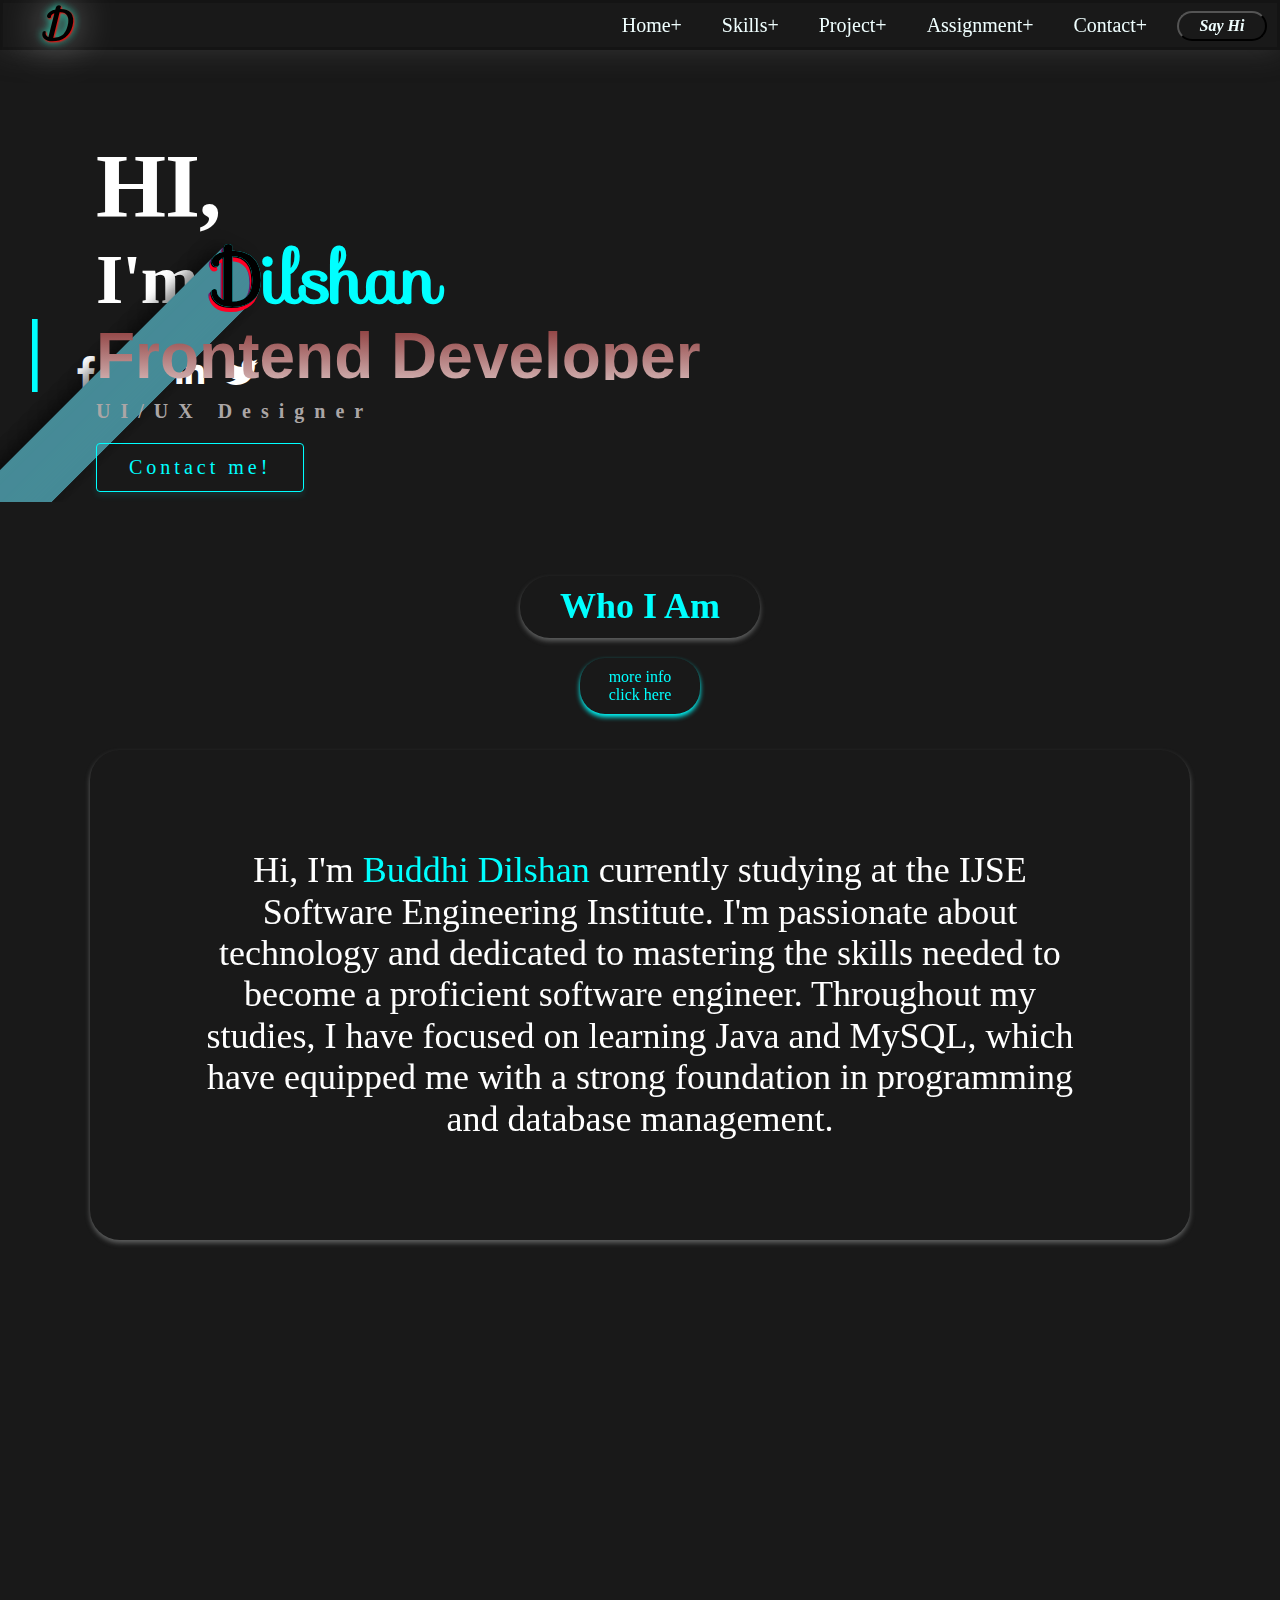
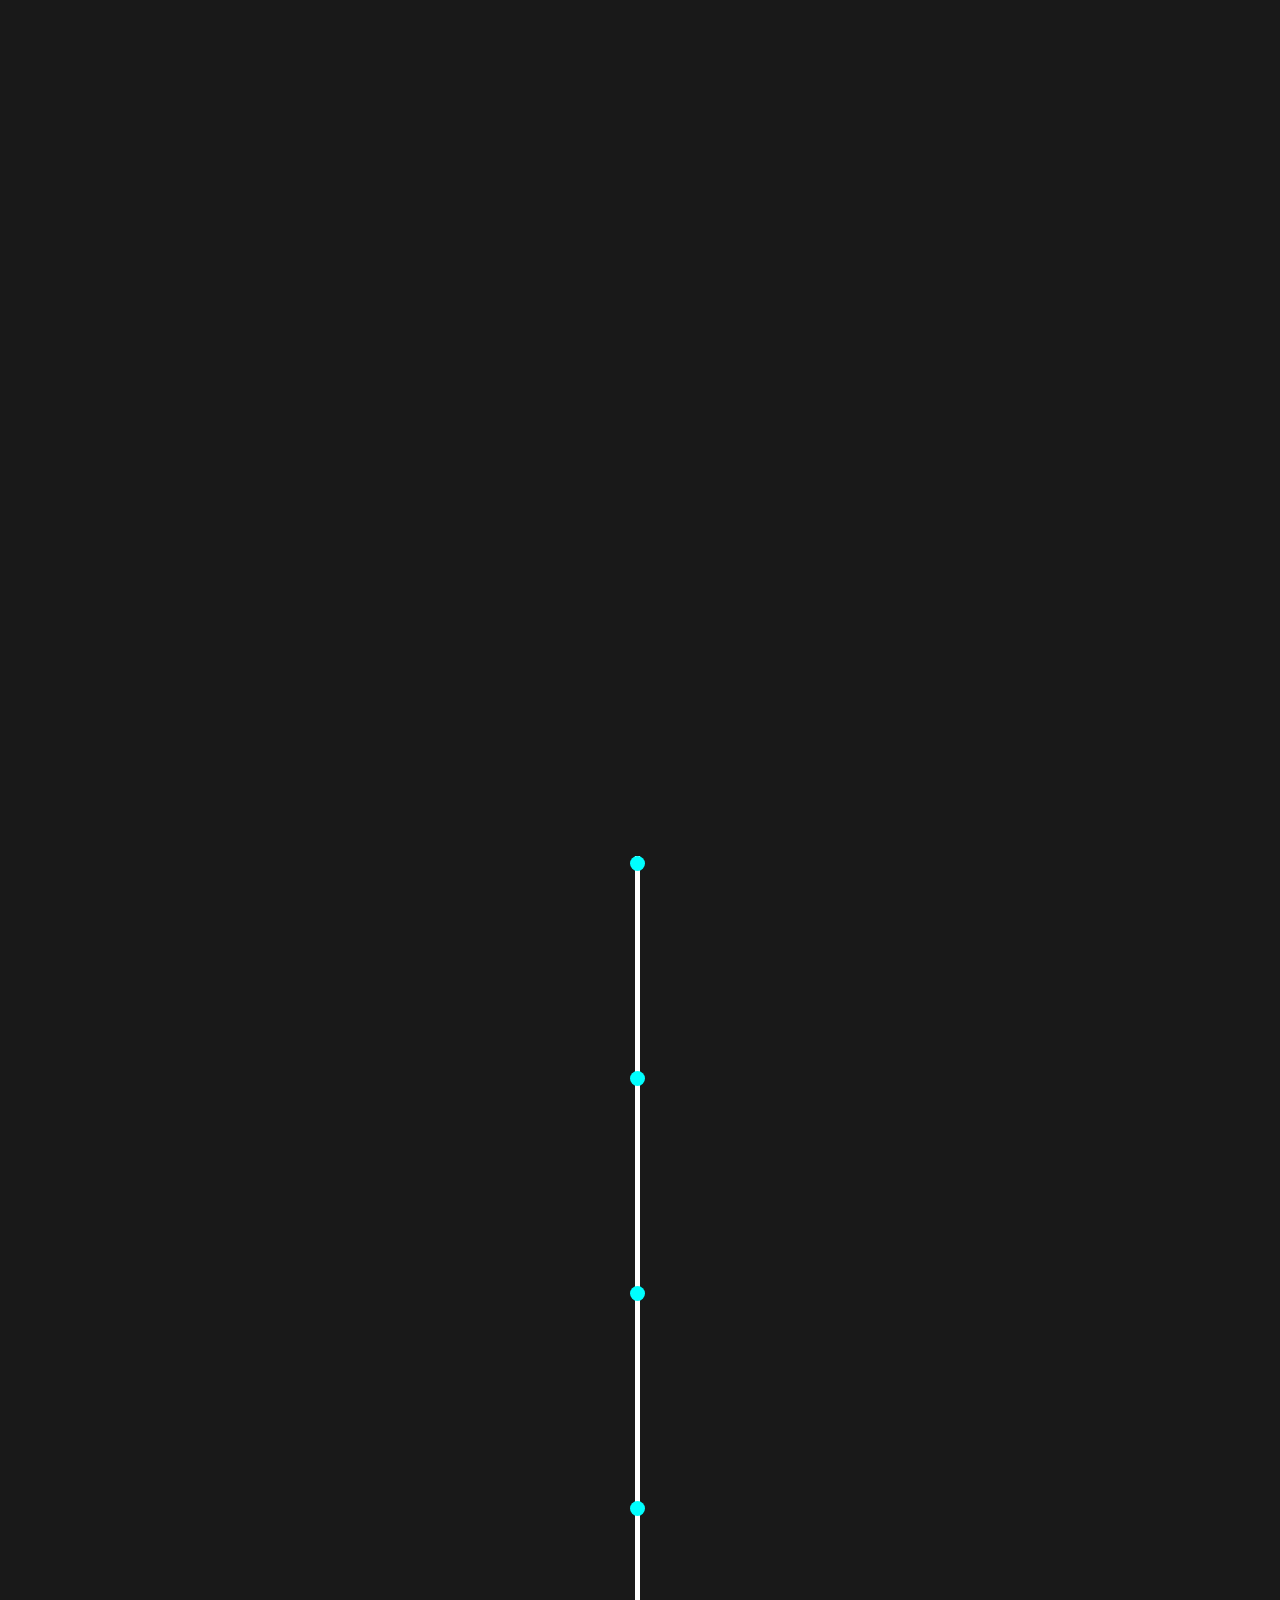
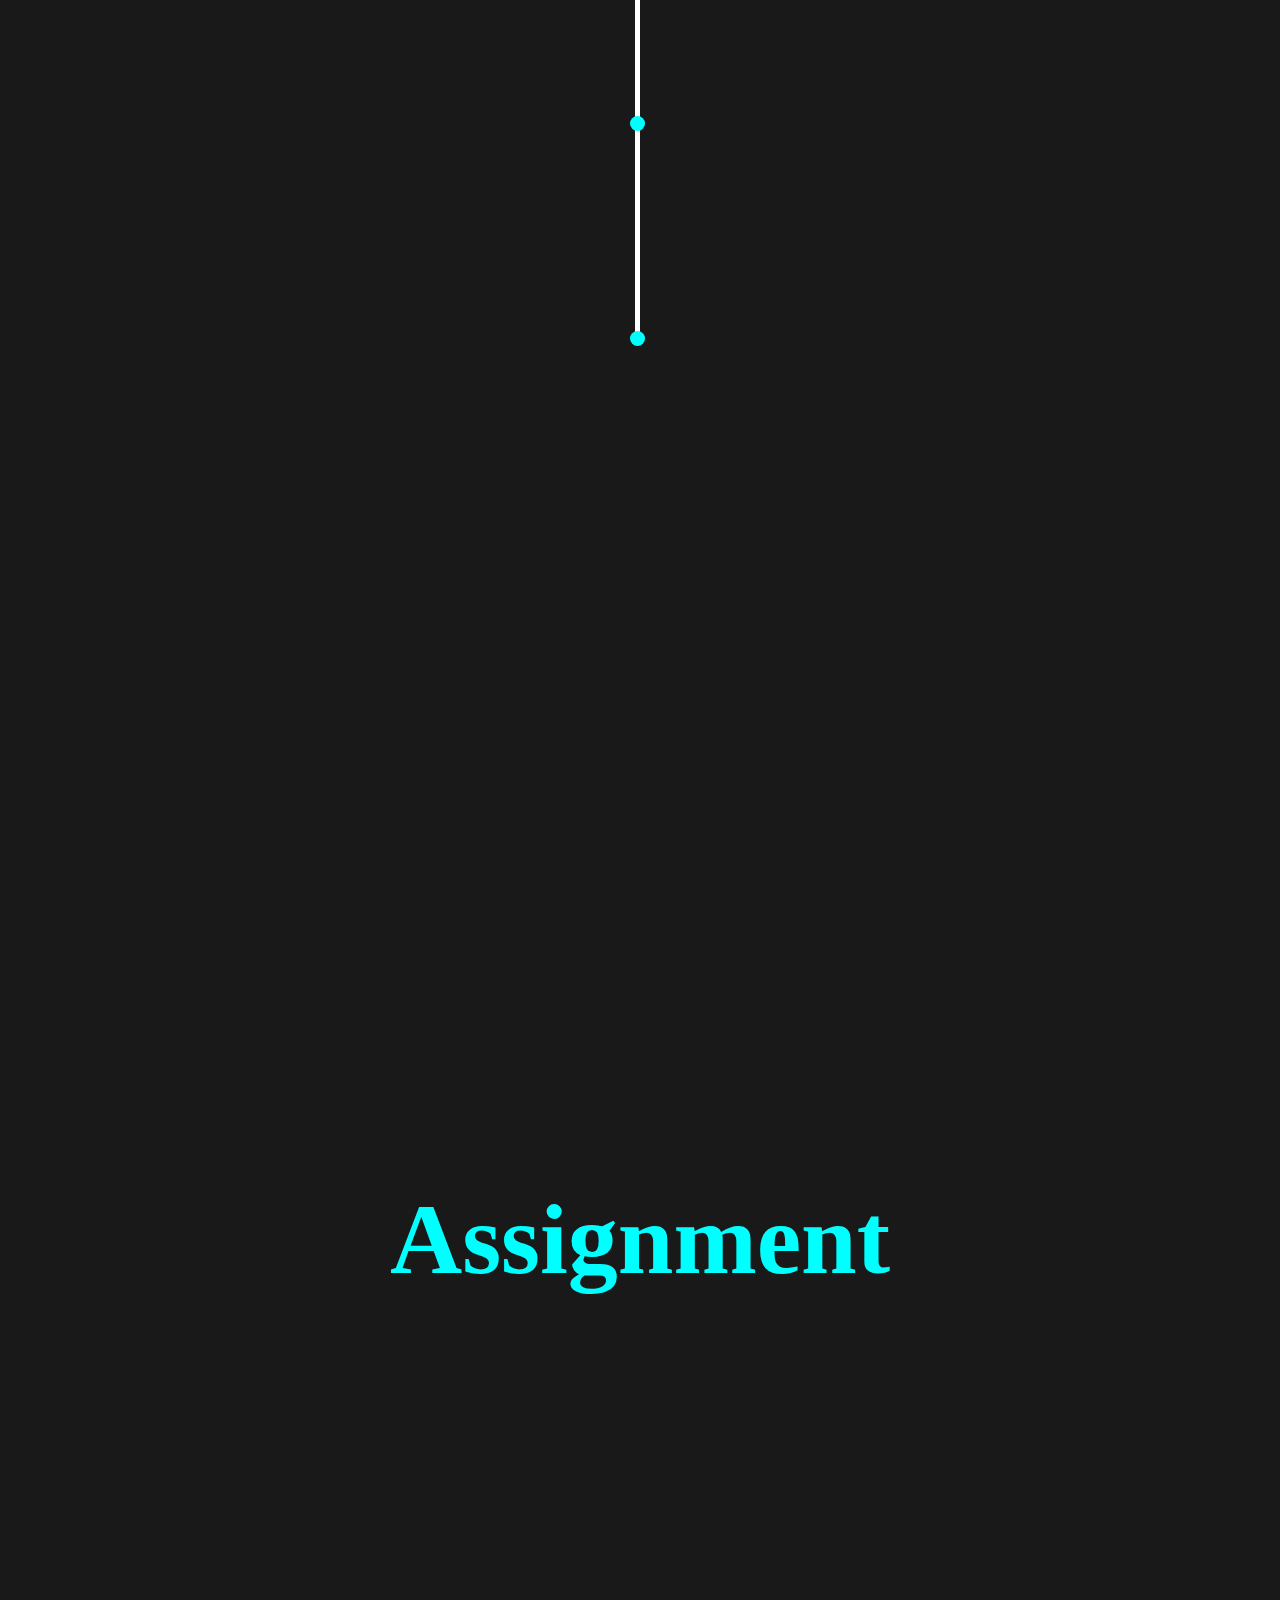
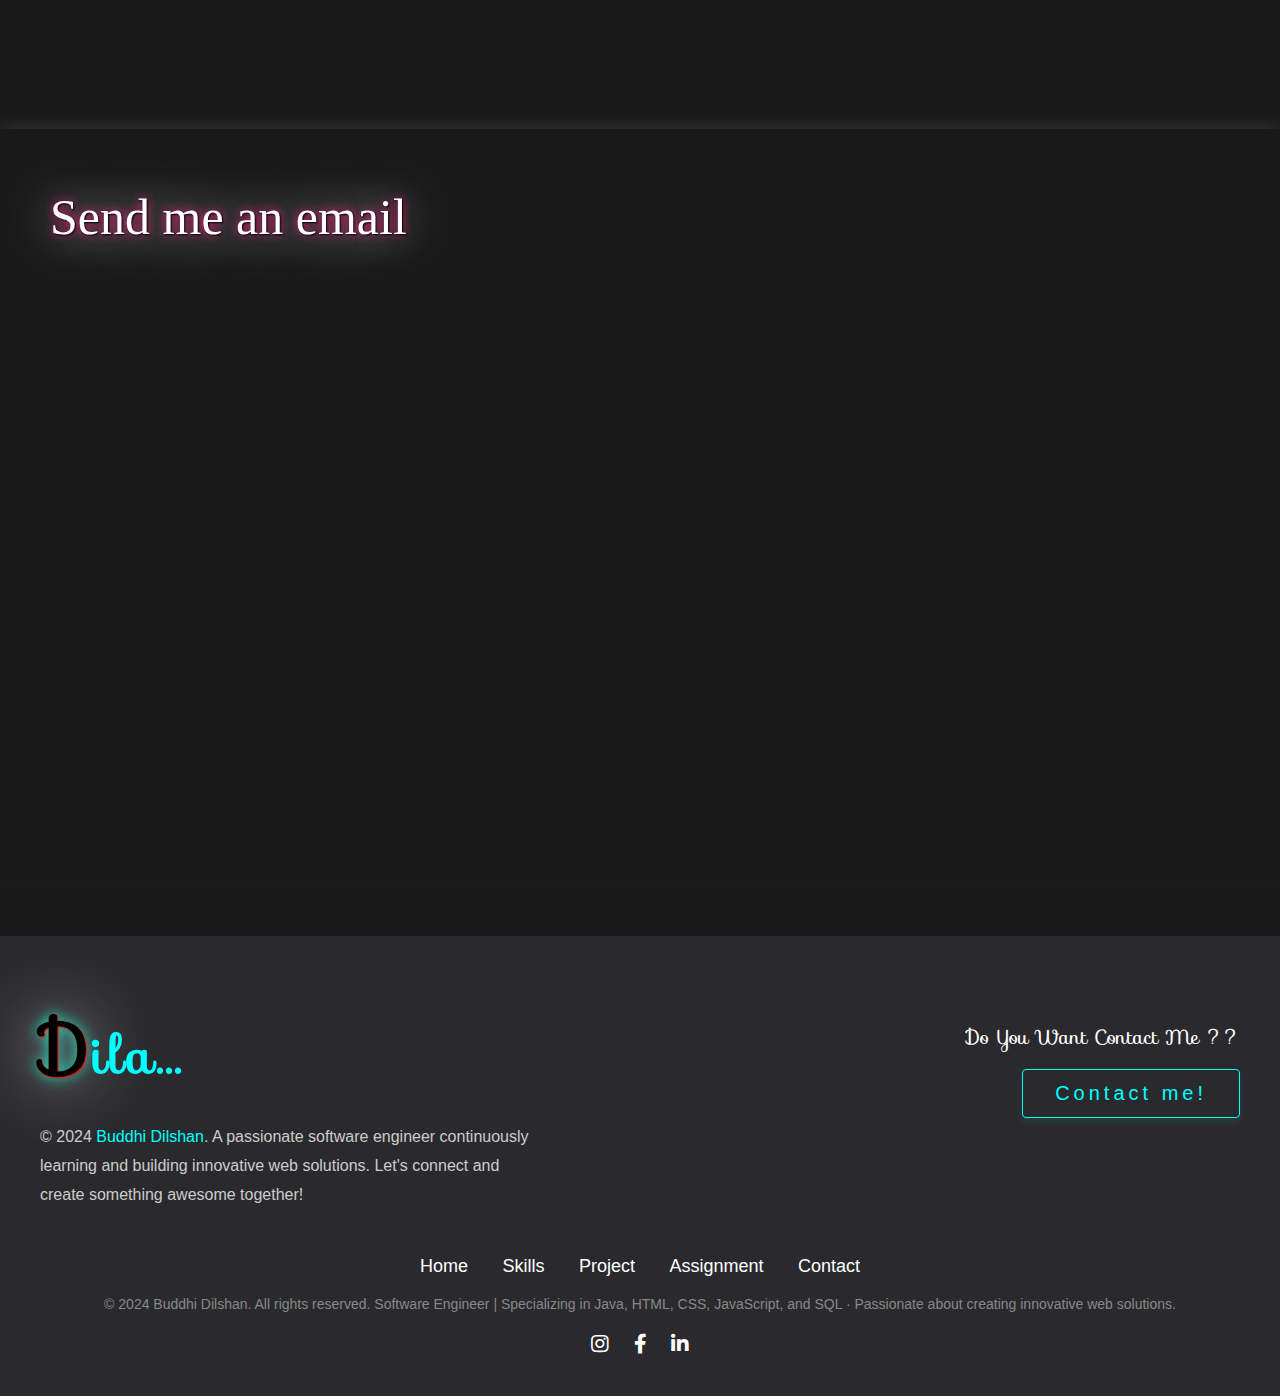
==== index.html @ d0ee92eb "all done" ====
<!DOCTYPE html>
<html lang="en">
<head>
    <meta charset="UTF-8">
    <meta name="description" content="this is the description">
    <meta name="keywords" content="java, html, css, js, go, react, angular">
    <meta name="author" content="ijse">
    <meta name="viewport" content="width=device-width, initial-scale=1.0">
    <link rel="icon" type="image/x-icon" href="../assets/logo.png">
    <link rel="stylesheet" href="https://fonts.googleapis.com/css?family=Sofia">
    <link rel="stylesheet" href="styles/header_CSS.css">
    <link rel="stylesheet" href="https://cdnjs.cloudflare.com/ajax/libs/font-awesome/5.15.4/css/all.min.css">
    <link rel="stylesheet" href="styles/footer.css">
    <link rel="stylesheet" href="styles/normalize.css">
    <link rel="stylesheet" href="styles/hero_CSS.css">
    <link rel="stylesheet" href="styles/about.css">
    <link rel="stylesheet" href="styles/transition.css">
    <link rel="stylesheet" href="styles/gallary.css">
    <link rel="stylesheet" href="styles/skill.css">
    <link rel="stylesheet" href="styles/education.css">
    <link rel="stylesheet" href="styles/contact.css">
    <link rel="stylesheet" href="styles/project.css">
    <link rel="stylesheet" href="styles/assignment.css">
    <link href="https://unpkg.com/aos@2.3.1/dist/aos.css" rel="stylesheet">
    <link
            rel="stylesheet"
            href="https://cdnjs.cloudflare.com/ajax/libs/animate.css/4.1.1/animate.min.css"
    />

    <title>HTML</title></head>

<style>

    body{
        color: white;
        background: #191919;
        overflow-x: hidden;
    }



</style>

<body>
<nav>
    <input type="checkbox" id="check">
    <label for="check" class="checkbtn">
        <i class="fa fa-bars"></i>
    </label>

    <h1 class="logo">D</h1>
    <a href="#contact">
        <button class="button" id="hybtn"> Say Hi</button>
    </a>

    <ul>
        <li><a href="#hero">Home+</a></li>
        <li><a href="#skill">Skills+</a></li>
        <li><a href="#project">Project+</a></li>
        <li><a href="#assignment">Assignment+</a></li>
        <li><a href="#contact">Contact+</a></li>
    </ul>
</nav>
<!--header section-->
<!--
<header>
    <h3>D</h3>
    &lt;!&ndash;  navigation section&ndash;&gt;
    <nav class="nav">
        <ul id="navlinks">
            <li><a href="#hero">Home+</a></li>
            <li> <a href="#skill">Skill+</a></li>
            <li><a href="#gallery">Project+</a></li>
            <li> <a href="#contactSt">Contact+</a></li>
        </ul>


    </nav>

    <div id="button">
        <button class="button"> Say Hi</button>

        <span class="collapse-icon" id="icon">
                <i class="fa fa-bars" aria-hidden="true"></i>
            </span>
    </div>



</header>
-->

<!--hero section-->
<main id="hero">
    <!--welcome section-->
    <section id="welcome"  >
        <div>
            <h1 class="space">Hi,</h1>
            <h2 class="space" > I'm <span><span class="line-one">D</span>ilshan</span></h2>
            <div class="loader">
                <div class="words">
                    <span class="word">Frontend Developer</span>
                    <span class="word">Backend Developer</span>
                </div>
            </div>
        <h3>UI/UX Designer</h3>
            <div><a href="#contact" class="herobtn">Contact me!</a> </div>

        </div>

    </section>
    <section>
        <img src="assets/images/Picsart_24-07-22_19-55-53-213.png" alt="">
    </section>

    <section id="social">


        <div class="socials" id="navSocial">
            <ul class="social-icons">
                <li>|</li>
                <li><a href="https://www.facebook.com/profile.php?id=615531956264i35&mibextid=ZbWKwL"><i class="fab fa-facebook-f"></i></a></li>
                <li><a href="https://github.com/lihiniapsara"><i class="fab fa-github"></i></a></li>
                <li><a href="https://www.linkedin.com/in/lihini-apsara-857aaa279/"><i class="fab fa-linkedin-in"></i></a></li>
                <li><a href="https://x.com/lihiniapsa92643?t=Cb-vXKAZ07B6p4PlNul3xw&s=09"><i class="fab fa-twitter"></i></a></li>
            </ul>



        </div>

    </section>


    <!--contact section-->
   </main>

<!--info section-->
<main id="about">
    <!--  button section-->
    <section id="buttonsec">
        <div data-aos="zoom-in-up">
            <h1>Who I Am</h1>

        <button class="boxtransition">more info click here</button>
        </div>


    </section>

    <p class="bigshadow" data-aos="zoom-in-up">Hi, I'm <span>Buddhi Dilshan </span> currently studying at the IJSE Software Engineering Institute. I'm passionate about technology and dedicated to mastering the skills needed to become a proficient software engineer. Throughout my studies, I have focused on learning Java and MySQL, which have equipped me with a strong foundation in programming and database management.</p>

</main>

<!--gallery section-->

<!--skill section-->
<main id="skill">
    <section>
        <div data-aos="zoom-in-up">
            <h2>Skills</h2>
            <h4>what i can do!!</h4>
        </div>

    </section>

    <section id="skil_list">
        <div data-aos="zoom-in-right">
        <h3>part coder</h3>
            <div class="shadow" >
                <ul id="img_list2" >
                    <li><img class="imgpadding" src="assets/images/java.png" alt="" width="40">java </li>
                    <li><img class="imgpadding" src="assets/images/html.png" alt="" width="40">HTML</li>
                    <li><img class="imgpadding" src="assets/images/js.png" alt="" width="40">JavaScript</li>
                    <li><img class="imgpadding" src="assets/images/social.png" alt="" width="40">CSS</li>
                    <li>Front end developer</li>
                </ul>
            </div>
        </div>

        <div id="piechart" data-aos="fade-up">
            <img src="assets/images/piechart.png" alt="" width="350">
        </div>


        <div data-aos="zoom-in-left">
            <h3>part designer</h3>
            <div id="second_box" >
                <ul id="img_list">
                    <li><img class="imgpadding" src="assets/images/social-lettering-ui-text.png" alt="" width="40">UI design </li>
                    <li><img class="imgpadding" src="assets/images/social-lettering-ux-text.png" alt="" width="40">Ux design </li>
                    <li>interact design</li>
                </ul>

            </div>
        </div>
    </section>



</main>


<!--education section-->
<main id="education">

        <h2 data-aos="zoom-out-up">Education</h2>

    <section>

        <div id="first_row">
            <div class="skillshadow" data-aos="zoom-in-right">
                <img src="assets/images/WhatsApp Image 2024-07-24 at 18.48.41_f58155cf.jpg" alt=""width="40">
                <ul>
                    <li>WP/KL/Bandaranayake Maha Vidyalaya</li>
                    <li>Kaluthara,
                        Payagala</li>
                    <li>Studied up to the Odinary Level Examination</li>
                </ul>
            </div>



            <div class="skillshadow" data-aos="zoom-in-right">
                <img src="assets/images/WhatsApp Image 2024-07-24 at 18.48.40_2ead9506.jpg" alt=""width="40">
                <ul>
                    <li>Kaluthara Vidyalaya</li>
                    <li>Galle Road,
                        Kaluthara south.</li>
                    <li>After passing Odinary Level examination, I studied up to the advance level in KV</li>
                </ul>
            </div>
        </div>

        <div class= "vertical" id="ss">
            <div class="circle"></div>
            <div class="circle"></div>
            <div class="circle"></div>
            <div class="circle"></div>
            <div class="circle"></div>
            <div class="circle"></div>
        </div>

        <div id="second_row">
            <div id="ijse" class="skillshadow" data-aos="zoom-in-left">
                <img src="assets/Ijse_logo.png" alt=""width="250">
                <ul>
                    <li>Institute of Software Engineering</li>
                    <li>50B Grace Peiris Road,
                    Panadura.
                    </li>
            <li>currently studying at the IJSE Software Engineering Institute</li>
        </ul>
    </div>
    <div class="skillshadow" data-aos="zoom-in-left">
        <img src="assets/images/WhatsApp Image 2024-07-25 at 18.33.15_c1d7aaad.jpg" alt="" width="40">
        <ul>
            <li>ESOFT Metro Campus</li>
            <li>No:21/1 Chamil Gunawardhana Mawatha,
                Kaluthara.</li>
        </ul>
    </div>

</div>


    </section>
</main>

<!--project section-->
<main id="project">
    <div data-aos="zoom-out-up">
        <h2>My Recent Work</h2>
        <h3>Here are a few past design projects I've worked on. Want to see more? <a href="" >Email me.</a></h3>
    </div>
    <section id="projectlist">

        <div data-aos="zoom-out-right">
            <div>
                <img src="assets/images/shopping-cart (1).png"width="80">

    <ul>
        <li>Stock Management System</li>
        <li>Java language based project </li>
        <li>Terminal</li>
    </ul>
                <a href="https://www.facebook.com/profile.php?id=615531956264i35&mibextid=ZbWKwL"><i class="fab fa-github"></i></a>
            </div>
            <div data-aos="zoom-out-up">
                <img src="assets/images/election-icons.png" alt=""width="80">
                <ul>
                    <li>Election System(Layered)</li>
                    <li>Java language based project (APP)</li>
                    <li>applied Layered architecture</li>

                </ul>
                <a href="https://www.facebook.com/profile.php?id=615531956264i35&mibextid=ZbWKwL"><i class="fab fa-github"></i></a>


            </div>

            <div data-aos="zoom-out-left">
                <img src="assets/images/election-icons.png" alt=""width="80">

                <ul>
                    <li>Election System(MVC)</li>
                    <li> Java language based project (APP)</li>
                    <li>applied MVC architecture</li>
                </ul>

                <a href="https://www.facebook.com/profile.php?id=615531956264i35&mibextid=ZbWKwL"><i class="fab fa-github"></i></a>

            </div>
        </div>

    </section>

</main>

<!--assignment section-->
<main id="assignment">
    <section id="assignemt_List">
        <h1>Assignment</h1>
        <div id="asgList">
            <div class="ka" data-aos="zoom-in-up">
                <h2>Assignment 1</h2>

                <p>Goal identification , UI, UX, Sitemap and Wireframming</p>
                <div id="caseOfAsg">

                    <div id="buttondiv">
                            <div><a href="https://www.gloomaps.com/fN9qkcia97" class="btn">sitemap</a> </div>
                            <div><a href="https://drive.google.com/file/d/1e0Bp9fp1fZYHmqfNcELS5G3QTR0zP2kD/view?usp=sharing" class="btn">wire frame</a> </div>
                            <div><a href="https://www.figma.com/design/KQVZHB9OJ2beBcrdFTJQLp/portfolio-new?node-id=0-1&t=bz1hAhDcjbSVbUsS-1" class="btn">mockup</a> </div>

                    </div>
                </div>


            </div>
            <div class="ka"data-aos="zoom-in-up">
                <h2>Assignment 2</h2>
                <p>Implement and make the structure of my web site using HTML elements.</p>


                <div><a id="preview" href="asgcases/porfolioHTML.html" class="btn">preview</a> </div>

                <a href="https://github.com/dilshanbuddhi/portfolio_HTML.git"><i class="fab fa-github"></i></a>


            </div>
            <div class="ka" data-aos="zoom-in-up">
                <h2>Assignment 3</h2>
                <p>Usage of Cascade Style Sheets</p>
                <div><a href="asgcases/asg1case1.html" class="btn">Case 1</a> </div>
                <div><a href="asgcases/asg1case2.html" class="btn">Case 2</a> </div>
                <div><a href="asgcases/asg1case3.html" class="btn">Case 3</a> </div>
                <div><a href="asgcases/asg1case4.html" class="btn">Case 4</a> </div>
                <div><a href="asgcases/asg1case5.html" class="btn">Case 5</a> </div>
                <div><a href="asgcases/asg1case6.html" class="btn">Case 6</a> </div>
                <a href="https://github.com/dilshanbuddhi/CSS_ASSIGNEMT_3.git"><i class="fab fa-github"></i></a>


            </div>
            <div class="ka" data-aos="zoom-in-up">
                <h2>Assignment 4</h2>
                <p>Use transitions and key-frames to implement following Animations.</p>
                <div><a href="asgcases/asg4case1.html" class="btn">Case 1</a> </div>
                <div><a href="asgcases/asg4case2.html" class="btn">Case 2</a> </div>
                <div><a href="asgcases/asg4case3.html" class="btn">Case 3</a> </div>
                <div><a href="asgcases/asg4case4.html" class="btn">Case 4</a> </div>
                <div><a href="asgcases/asg4case5.html" class="btn">Case 5</a> </div>
                <div><a href="asgcases/asg4case6.html" class="btn">Case 6</a> </div>
                <a href="https://github.com/dilshanbuddhi/Car_Animation.git"><i class="fab fa-github"></i></a>

            </div>
            <div class="ka" data-aos="zoom-in-up">
                <h2>Assignment 5</h2>

                <p>Use your all CSS knowledge to create your website using the mock-up you created.</p>
                <a href="https://github.com/dilshanbuddhi/portfolio_HTML.git"><i class="fab fa-github"></i></a>

            </div>
            <div class="ka" data-aos="zoom-in-up">
                <h2>Assignment 6</h2>
                <p>Create a simple POS system UIs to achieve below goals using CSS Frameworks.</p>
                <div><a href="" class="btn">sitemap</a> </div>
                <div><a href="" class="btn">wire frame</a> </div>
                <div><a href="" class="btn">mockup</a> </div>
                <div><a href="" class="btn">POS system</a> </div>
                <a href="https://www.facebook.com/profile.php?id=615531956264i35&mibextid=ZbWKwL"><i class="fab fa-github"></i></a>

            </div>
         </div>
    </section>
</main>

<main id="contact">
    <section id="contactSt">
            <div id="main_text">
                <div id="textCon">
                    <div id="contactTxt">
                        <h1 data-aos="zoom-in-up">Contact me...</h1>
                        <h2 data-aos="zoom-in-up">Get in touch with me via social media or email.</h2>
                    </div>
                    <div class="social-container" data-aos="zoom-in-up" id="socialList">
                        <ul>
                            <li>
                                <a href="#" class="social-link instagram">
                                    <i class="fab fa-instagram"></i> Instagram
                                </a>
                            </li>
                            <li>
                                <a href="#" class="social-link facebook">
                                    <i class="fab fa-facebook-f"></i> Facebook
                                </a>
                            </li>


                        </ul>
                        <ul>
                            <li>
                                <a href="#" class="social-link twitter">
                                    <i class="fab fa-twitter"></i> Twitter
                                </a>
                            </li>
                            <li>
                                <a href="#" class="social-link linkedin">
                                    <i class="fab fa-linkedin-in"></i> LinkedIn
                                </a>
                            </li>
                        </ul>
                    </div>
                </div>
                    <div id="img">

                        <img src="assets/images/Picsart_24-07-22_19-23-38-098.png" alt="">

                    </div>
            </div>





        <div id="send_email">
            <h2>Send me an email</h2>
            <br>
            <div>
                <div>
                    <label data-aos="zoom-in-up">name</label>
                    <input type="text" data-aos="zoom-in-up">
                    <label data-aos="zoom-in-up">email</label>
                    <input type="text" data-aos="zoom-in-up">
                </div>
                <div>
                    <label for="message" data-aos="zoom-in-up">message</label>
                    <textarea id="message" data-aos="zoom-in-up"></textarea>

                    <button id="mailbtn" data-aos="zoom-in-up">send Email</button>
                </div>


            </div>
            </div>


    </section>
</main>


<footer>
    <section>
        <div id="footer-content">
            <div id="branding">
                <h1><span>D</span>ila...</h1>
                <p>© 2024 <span>Buddhi Dilshan</span>. A passionate software engineer continuously learning and building innovative web solutions. Let's connect and create something awesome together!</p>
            </div>

            <div id="contact-info">
                <h3>Do You Want Contact Me ??</h3>
                <a href="#contact" class="herobtn">Contact me!</a>
            </div>
        </div>

        <div id="footer-nav">
            <ul>
                <li><a href="#hero">Home</a></li>
                <li><a href="#skill">Skills</a></li>
                <li><a href="#project">Project</a></li>
                <li><a href="#assignment">Assignment</a></li>
                <li><a href="#contact">Contact</a></li>
            </ul>
        </div>

        <div id="footer-bottom">
            <p>&copy; 2024 Buddhi Dilshan. All rights reserved. Software Engineer | Specializing in Java, HTML, CSS, JavaScript, and SQL · Passionate about creating innovative web solutions.</p>
            <div class="footericons">
                <a href="#"><i class="fab fa-instagram"></i></a>
                <a href="#"><i class="fab fa-facebook-f"></i></a>
                <a href="#"><i class="fab fa-linkedin-in"></i></a>
            </div>
        </div>
    </section>
</footer>

<!--<footer>
    <section>
        <div>
            <div id="mainfoot">
                <div id="mainlogo">
                    <div>
                        <h1 class=" h1" >D</h1>
                    </div>
                    <div id="secondname">
                        <h2>@Buddhi</h2>
                        <h2>Dilshan</h2>
                    </div>
            </div>

                <div id="mainP">
                    kakakakakakakakakakakakakakakakakakakakakakakakakakakakakakakakakakakakakakakakakakak
                </div>
                <div>
                    <ul>
                        <li><a href="">Home+</a> </li>
                        <li><a href="">skills+</a> </li>
                        <li><a href="">project+</a> </li>
                        <li><a href="">contact+</a> </li>
                    </ul>
                </div>
            </div>

            <div>
                <a href="" class="footerbtn">Contact me!</a>
            </div>
        </div>

<div>
    <div><p>efhgywwwwwwwwwwwwwwwwwwwwwwwwwwwwwwwwwhdbcdhsbjvhdbsjvhdbjvhdsbjvhbdsjvhsbdj</p></div>
    <div class="socials" >
        <ul>
            <li><a href="https://www.facebook.com/profile.php?id=615531956264i35&mibextid=ZbWKwL"><i class="fab fa-facebook-f"></i></a></li>
            <li><a href="https://github.com/lihiniapsara"><i class="fab fa-github"></i></a></li>
            <li><a href="https://www.linkedin.com/in/lihini-apsara-857aaa279/"><i class="fab fa-linkedin-in"></i></a></li>
            <li><a href="https://x.com/lihiniapsa92643?t=Cb-vXKAZ07B6p4PlNul3xw&s=09"><i class="fab fa-twitter"></i></a></li>
        </ul>
    </div>
</div>



    </section>

</footer>-->

<script>
    document.querySelectorAll('nav ul li a').forEach(link => {
        link.addEventListener('click', () => {
            document.getElementById('check').checked = false;
        });
    });
</script>
<script src="https://unpkg.com/aos@2.3.1/dist/aos.js"></script>
<script>
    AOS.init();
</script>

</body>
</html>
---- styles/header_CSS.css ----
nav {
    padding: 0;
    margin: 0;
    box-sizing: border-box;
}


nav {
    height: 50px;
    width: 100%;
    display: flex;
    justify-content: space-between;
    align-items: center;
    padding: 0 40px;

    position: fixed;
    top: 0;
    z-index: 100;
    backdrop-filter: blur(18px);
    box-shadow: 0px 0px 30px rgba(98, 98, 98, 0.38);
    border: 3px solid rgba(0, 0, 0, 0.18);
}

.logo {
    text-shadow: 1px 1px 2px red, 0 0 1em #ffffff, 0 0 0.2em #00ffd0;
    font-family: "Sofia", sans-serif;
    font-size: 40px;
    color: black;
    font-style: italic;
}

nav ul {
    margin-right: 70px;
    list-style: none;
    display: flex;
    align-items: center;
}

nav ul li{
    margin: 0 15px;
}
nav ul li a:hover {
    background: #929695;
    transform: translateY(2px);
    color: black;
}

nav ul li a {
    padding: 5px;
    border-radius: 10px;
    font-weight: lighter;
    font-size: 20px;
    color: azure;
    text-decoration: none;
    transition: all 0.3s ease;
}

.button {
    width: 90px;
    height: 30px;
    font-weight: bold;
    font-style: italic;
    color: azure;
    background: #191919;
    border-radius: 50px;
}

#hybtn {
    margin-top: -14px;
    position: absolute;
    right: 0;
    margin-right: 10px;
}

.checkbtn {
    display: none;
    font-size: 30px;
    color: white;
}

#check {
    display: none;
}

@media (max-width: 768px) {
    #hybtn {
        margin-right: 80px;
    }

    .button {
        font-size: 14px;
        width: 86px;
        height: 29px;
        font-weight: lighter;
        font-style: italic;
        color: azure;
        background: #191919;
        border-radius: 50px;
    }



    .checkbtn {
        display: block;
        position: absolute;
        right: 26px;
        top: -4px
    }

    nav ul {
        position: fixed;
        width: 100%;
        height: 100vh;
        background: #3b3b3b;
        top: 30px;
        left: -150%;
        text-align: center;
        transition: all 0.5s ease;
        flex-direction: column;
        justify-content: center;
        z-index: 99; /* Ensuring ul is above other elements */
    }

    nav ul li {
        margin: 20px 0;
    }

    nav ul li a {
        font-size: 20px;
        color: white;
    }

    #check:checked ~ ul {
        left: -30px;
    }
}






/*
header{
    overflow: hidden;
    z-index: 5;
    position: fixed;
    top: 0;
    width: 100%;
    height: 50px;
    backdrop-filter: blur(18px);
    box-shadow: 0px 0px 30px rgba(98, 98, 98, 0.38);
    border: 3px solid rgba(0, 0, 0, 0.18);
}
header>h3{
    margin-left: 10px;
    margin-top: 5px;
    top: 0;
    font-family: "Sofia", sans-serif;
    color: dodgerblue;
    font-size: 40px;

    font-style: italic;
}
#icon {
    display: none;
}

.nav{
    padding-right: 150px;
    margin: 15px 0;
    position: absolute;
    top: 0;
    right: 0;
}
header>nav>ul {

    list-style: none;
    margin: 0px;
}
header>nav>ul>li {

    padding: 0px 20px;
    display: inline;

}

header>nav>ul>li>a {
    font-weight: lighter;
    font-size: 20px;
    color: azure;
    text-decoration: none;
    transition: color 0.3s;
}

#navlinks a:hover{
    color: aqua;
}


#nav>a{
    color: white;
    padding: 10px;
}
header>div{
    position: absolute;
    top: 0;
    right: 0;
    padding-right: 25px;
    margin: 10px 0;
}

.button{
    width: 90px;
    height: 30px;
    font-weight: bold;
    font-style: italic;
    color: azure;
    background: #191919;
    border-radius: 50px;

}

    @media all and (max-width: 375px) {
        .site-name {
            font-size: 2em;
        }
    }

    @media all and (max-width: 320px) {
        .site-name {
            font-size: 1.5em;
        }
    }



@media all and (max-width: 768px) {
    .menu {
        min-width: 20vw;
        background-color: white;
        flex-direction: column;
        position: absolute;
        top: 12.5px;
        right: -250px;
        transition: 0.5s;
    }

    .hidden {
        visibility: hidden;
    }

    .menu-transition {
        right: 67.5px;
    }

    .menu li {
        width: 100%;
        margin: 0px !important;
        border-bottom: 1px solid gainsboro;
    }

    .menu li a {
        gap: 10px;
        color: black;
        padding: 10px 25px 10px 25px;
        justify-content: flex-start;
    }

    .collapse-icon {
        display: block;
        font-size: 1.3em;
        color: white;
    }
    #icon {
        margin-left: 120px;
        margin-top: -28px;
        align-self: center;
        font-size: 26px;
        display: block;    }
    header>h3{
        margin-top: 7px;
        margin-left: 30px;
        font-size: 30px;
    }
    #button>button{
        width: 90px;
        height: 30px;
        font-size: 15px;
    }
    header>nav>ul {
        display: none;
    }

}

@media all and (max-width: 435px){


    header>h3{
        font-size: 30px;
    }
    #icon {
        margin-left: 120px;
        margin-top: -25px;
        align-self: center;
        font-size: 20px;
        display: block;
    }

    #button>button{
        padding-right: 15px;
    }

}




*/
---- styles/footer.css ----
footer {
    background-color: #2a2a2e;
    color: #fff;
    padding: 40px 0;
    font-family: Arial, sans-serif;
}

#footer-content {
    display: flex;
    justify-content: space-between;
    padding: 0 40px;
}

#branding {
    max-width: 500px;
    min-width: 400px;
}

#branding h1{
    letter-spacing: 3px;
    font-family: "Sofia", sans-serif;
    font-size: 50px;
    color: aqua;

}
#branding h1 span{
    text-shadow: 1px 1px 2px red, 0 0 1em #ffffff, 0 0 0.2em #00ffd0;
    font-family: "Sofia", sans-serif;
    font-size: 70px;
    color: black;
    margin: 0;
}

#branding p {
    font-size: 16px;
    color: #ccc;
    line-height: 1.8;
}
#branding p span{
    font-size: 16px;
    color: aqua;
}

#contact-info {
    text-align: right;
}

#contact-info h3 {
    font-family: "Sofia", sans-serif;
    font-weight: lighter;
    font-size: 20px;
    margin-top: 50px;
    margin-bottom: 20px;
}

.contact-btn {
    display: inline-block;
    padding: 10px 20px;
    border: 2px solid #fff;
    text-transform: uppercase;
    color: #fff;
    background: none;
    transition: background 0.3s ease, color 0.3s ease;
}

.contact-btn:hover {
    background-color: #fff;
    color: #000;
}

#footer-nav {
    text-align: center;
    margin-top: 30px;
}

#footer-nav ul {
    list-style: none;
    padding: 0;
}

#footer-nav ul li {
    display: inline;
    margin: 0 15px;
}

#footer-nav ul li a {
    color: #fff;
    text-decoration: none;
    font-size: 18px;
    transition: color 0.3s ease;
}

#footer-nav ul li a:hover {
    color: #00aaff;
}

#footer-bottom {
    text-align: center;
    margin-top: 20px;
    color: #888;
}

#footer-bottom p {
    padding: 0px 50px 0px 50px;
    margin-bottom: 20px;
    font-size: 14px;
}

.footericons a {
    margin: 0 10px;
    color: #fff;
    font-size: 20px;
    transition: color 0.3s ease;
}

.social-icons a:hover {
    color: #00aaff;
}

@media all and (max-width: 768px) {
    #footer-content {
        flex-direction: column;
        text-align: center;
        align-items: center;
        padding: 20px 0;
    }

    #branding p{
        padding: 30px;
    }
    #branding,
    #contact-info {
        max-width: 100%;
        min-width: auto;
        text-align: center;
    }

    #footer-nav ul {
        padding: 0;
        margin-top: 20px;
    }

    #footer-nav ul li {
        display: block;
        margin: 10px 0;
        
    }

    .contact-btn {
        margin-top: 20px;
    }
}
---- styles/hero_CSS.css ----
#hero {
    overflow-x: hidden;
    margin-top: 75px;

    display: grid;
    grid-template-columns: 9fr 2fr 1fr;
}
#welcome{
    padding-left: 10%;
    margin-top: 50px;
    z-index: 2;
    display: flex;

}
#hero>section:first-child>div>h1 {
    font-size: 120px;
    text-transform: uppercase;

    margin-bottom: 0;
    margin-top: 10px;
    color: white;
}

#hero>section:first-child>div>h2{
    margin: 0;
    color: #ffffff;
    font-weight: bold;
    font-size: 80px;

}

#welcome div h3{
    font-size: 20px;
    color: #aba6a6;
    letter-spacing: 10px;
}
#hero>section:first-child>div>h2>span{
    font-family: "Sofia", sans-serif;
    color: aqua;

}

#hero>section:first-child>div>h2>span span{
    color: #000000;
}

.line-one {
    text-shadow: rgb(0, 255, 255) 0px 0px, rgb(0, 0, 0) -1px 1px, rgb(255, 0, 37) -2px 5px, rgb(112, 27, 111) -3px 3px, rgb(70, 139, 151) -4px 4px, rgb(70, 139, 151) -5px 5px, rgb(70, 139, 151) -6px 6px, rgb(70, 139, 151) -7px 7px, rgb(70, 139, 151) -8px 8px, rgb(70, 139, 151) -9px 9px, rgb(70, 139, 151) -10px 10px, rgb(70, 139, 151) -11px 11px, rgb(70, 139, 151) -12px 12px, rgb(70, 139, 151) -13px 13px, rgb(70, 139, 151) -14px 14px, rgb(70, 139, 151) -15px 15px, rgb(70, 139, 151) -16px 16px, rgb(70, 139, 151) -17px 17px, rgb(70, 139, 151) -18px 18px, rgb(70, 139, 151) -19px 19px, rgb(70, 139, 151) -20px 20px, rgb(70, 139, 151) -21px 21px, rgb(70, 139, 151) -22px 22px, rgb(70, 139, 151) -23px 23px, rgb(70, 139, 151) -24px 24px, rgb(70, 139, 151) -25px 25px, rgb(70, 139, 151) -26px 26px, rgb(70, 139, 151) -27px 27px, rgb(70, 139, 151) -28px 28px, rgb(70, 139, 151) -29px 29px, rgb(70, 139, 151) -30px 30px, rgb(70, 139, 151) -31px 31px, rgb(70, 139, 151) -32px 32px, rgb(70, 139, 151) -33px 33px, rgb(70, 139, 151) -34px 34px, rgb(70, 139, 151) -35px 35px, rgb(70, 139, 151) -36px 36px, rgb(70, 139, 151) -37px 37px, rgb(70, 139, 151) -38px 38px, rgb(70, 139, 151) -39px 39px, rgb(70, 139, 151) -40px 40px, rgb(70, 139, 151) -41px 41px, rgb(70, 139, 151) -42px 42px, rgb(70, 139, 151) -43px 43px, rgb(70, 139, 151) -44px 44px, rgb(70, 139, 151) -45px 45px, rgb(70, 139, 151) -46px 46px, rgb(70, 139, 151) -47px 47px, rgb(70, 139, 151) -48px 48px, rgb(70, 139, 151) -49px 49px, rgb(70, 139, 151) -50px 50px, rgb(70, 139, 151) -51px 51px, rgb(70, 139, 151) -52px 52px, rgb(70, 139, 151) -53px 53px, rgb(70, 139, 151) -54px 54px, rgb(70, 139, 151) -55px 55px, rgb(70, 139, 151) -56px 56px, rgb(70, 139, 151) -57px 57px, rgb(70, 139, 151) -58px 58px, rgb(70, 139, 151) -59px 59px, rgb(70, 139, 151) -60px 60px, rgb(70, 139, 151) -61px 61px, rgb(70, 139, 151) -62px 62px, rgb(70, 139, 151) -63px 63px, rgb(70, 139, 151) -64px 64px, rgb(70, 139, 151) -65px 65px, rgb(70, 139, 151) -66px 66px, rgb(70, 139, 151) -67px 67px, rgb(70, 139, 151) -68px 68px, rgb(70, 139, 151) -69px 69px, rgb(70, 139, 151) -70px 70px, rgb(70, 139, 151) -71px 71px, rgb(70, 139, 151) -72px 72px, rgb(70, 139, 151) -73px 73px, rgb(70, 139, 151) -74px 74px, rgb(70, 139, 151) -75px 75px, rgb(70, 139, 151) -76px 76px, rgb(70, 139, 151) -77px 77px, rgb(70, 139, 151) -78px 78px, rgb(70, 139, 151) -79px 79px, rgb(70, 139, 151) -80px 80px, rgb(70, 139, 151) -81px 81px, rgb(70, 139, 151) -82px 82px, rgb(70, 139, 151) -83px 83px, rgb(70, 139, 151) -84px 84px, rgb(70, 139, 151) -85px 85px, rgb(70, 139, 151) -86px 86px, rgb(70, 139, 151) -87px 87px, rgb(70, 139, 151) -88px 88px, rgb(70, 139, 151) -89px 89px, rgb(70, 139, 151) -90px 90px, rgb(70, 139, 151) -91px 91px, rgb(70, 139, 151) -92px 92px, rgb(70, 139, 151) -93px 93px, rgb(70, 139, 151) -94px 94px, rgb(70, 139, 151) -95px 95px, rgb(70, 139, 151) -96px 96px, rgb(70, 139, 151) -97px 97px, rgb(70, 139, 151) -98px 98px, rgb(70, 139, 151) -99px 99px, rgb(70, 139, 151) -100px 100px, rgb(70, 139, 151) -101px 101px, rgb(70, 139, 151) -102px 102px, rgb(70, 139, 151) -103px 103px, rgb(70, 139, 151) -104px 104px, rgb(70, 139, 151) -105px 105px, rgb(70, 139, 151) -106px 106px, rgb(70, 139, 151) -107px 107px, rgb(70, 139, 151) -108px 108px, rgb(70, 139, 151) -109px 109px, rgb(70, 139, 151) -110px 110px, rgb(70, 139, 151) -111px 111px, rgb(70, 139, 151) -112px 112px, rgb(70, 139, 151) -113px 113px, rgb(70, 139, 151) -114px 114px, rgb(70, 139, 151) -115px 115px, rgb(70, 139, 151) -116px 116px, rgb(70, 139, 151) -117px 117px, rgb(70, 139, 151) -118px 118px, rgb(70, 139, 151) -119px 119px, rgb(70, 139, 151) -120px 120px, rgb(70, 139, 151) -121px 121px, rgb(70, 139, 151) -122px 122px, rgb(70, 139, 151) -123px 123px, rgb(70, 139, 151) -124px 124px, rgb(70, 139, 151) -125px 125px, rgb(70, 139, 151) -126px 126px, rgb(70, 139, 151) -127px 127px, rgb(70, 139, 151) -128px 128px, rgb(70, 139, 151) -129px 129px, rgb(70, 139, 151) -130px 130px, rgb(70, 139, 151) -131px 131px, rgb(70, 139, 151) -132px 132px, rgb(70, 139, 151) -133px 133px, rgb(70, 139, 151) -134px 134px, rgb(70, 139, 151) -135px 135px, rgb(70, 139, 151) -136px 136px, rgb(70, 139, 151) -137px 137px, rgb(70, 139, 151) -138px 138px, rgb(70, 139, 151) -139px 139px, rgb(70, 139, 151) -140px 140px, rgb(70, 139, 151) -141px 141px, rgb(70, 139, 151) -142px 142px, rgb(70, 139, 151) -143px 143px, rgb(70, 139, 151) -144px 144px, rgb(70, 139, 151) -145px 145px, rgb(70, 139, 151) -146px 146px, rgb(70, 139, 151) -147px 147px, rgb(70, 139, 151) -148px 148px, rgb(70, 139, 151) -149px 149px, rgb(70, 139, 151) -150px 150px, rgb(70, 139, 151) -151px 151px, rgb(70, 139, 151) -152px 152px, rgb(70, 139, 151) -153px 153px, rgb(70, 139, 151) -154px 154px, rgb(70, 139, 151) -155px 155px, rgb(70, 139, 151) -156px 156px, rgb(70, 139, 151) -157px 157px, rgb(70, 139, 151) -158px 158px, rgb(70, 139, 151) -159px 159px, rgb(70, 139, 151) -160px 160px, rgb(70, 139, 151) -161px 161px, rgb(70, 139, 151) -162px 162px, rgb(70, 139, 151) -163px 163px, rgb(70, 139, 151) -164px 164px, rgb(70, 139, 151) -165px 165px, rgb(70, 139, 151) -166px 166px, rgb(70, 139, 151) -167px 167px, rgb(70, 139, 151) -168px 168px, rgb(70, 139, 151) -169px 169px, rgb(70, 139, 151) -170px 170px, rgb(70, 139, 151) -171px 171px, rgb(70, 139, 151) -172px 172px, rgb(70, 139, 151) -173px 173px, rgb(70, 139, 151) -174px 174px, rgb(70, 139, 151) -175px 175px, rgb(70, 139, 151) -176px 176px, rgb(70, 139, 151) -177px 177px, rgb(70, 139, 151) -178px 178px, rgb(70, 139, 151) -179px 179px, rgb(70, 139, 151) -180px 180px, rgb(70, 139, 151) -181px 181px, rgb(70, 139, 151) -182px 182px, rgb(70, 139, 151) -183px 183px, rgb(70, 139, 151) -184px 184px, rgb(70, 139, 151) -185px 185px, rgb(70, 139, 151) -186px 186px, rgb(70, 139, 151) -187px 187px, rgb(70, 139, 151) -188px 188px, rgb(70, 139, 151) -189px 189px, rgb(70, 139, 151) -190px 190px, rgb(70, 139, 151) -191px 191px, rgb(70, 139, 151) -192px 192px, rgb(70, 139, 151) -193px 193px, rgb(70, 139, 151) -194px 194px, rgb(70, 139, 151) -195px 195px, rgb(70, 139, 151) -196px 196px, rgb(70, 139, 151) -197px 197px, rgb(70, 139, 151) -198px 198px, rgb(70, 139, 151) -199px 199px, rgb(70, 139, 151) -200px 200px, rgb(70, 139, 151) -201px 201px, rgb(70, 139, 151) -202px 202px, rgb(70, 139, 151) -203px 203px, rgb(70, 139, 151) -204px 204px, rgb(70, 139, 151) -205px 205px, rgb(70, 139, 151) -206px 206px, rgb(70, 139, 151) -207px 207px, rgb(70, 139, 151) -208px 208px, rgb(70, 139, 151) -209px 209px, rgb(70, 139, 151) -210px 210px, rgb(70, 139, 151) -211px 211px, rgb(70, 139, 151) -212px 212px, rgb(70, 139, 151) -213px 213px, rgb(70, 139, 151) -214px 214px, rgb(70, 139, 151) -215px 215px, rgb(70, 139, 151) -216px 216px, rgb(70, 139, 151) -217px 217px, rgb(70, 139, 151) -218px 218px, rgb(70, 139, 151) -219px 219px, rgb(70, 139, 151) -220px 220px, rgb(70, 139, 151) -221px 221px, rgb(70, 139, 151) -222px 222px, rgb(70, 139, 151) -223px 223px, rgb(70, 139, 151) -224px 224px, rgb(70, 139, 151) -225px 225px, rgb(70, 139, 151) -226px 226px, rgb(70, 139, 151) -227px 227px, rgb(70, 139, 151) -228px 228px, rgb(70, 139, 151) -229px 229px, rgb(70, 139, 151) -230px 230px, rgb(70, 139, 151) -231px 231px, rgb(70, 139, 151) -232px 232px, rgb(70, 139, 151) -233px 233px, rgb(70, 139, 151) -234px 234px, rgb(70, 139, 151) -235px 235px, rgb(70, 139, 151) -236px 236px, rgb(70, 139, 151) -237px 237px, rgb(70, 139, 151) -238px 238px, rgb(70, 139, 151) -239px 239px, rgb(70, 139, 151) -240px 240px, rgb(70, 139, 151) -241px 241px, rgb(70, 139, 151) -242px 242px, rgb(70, 139, 151) -243px 243px, rgb(70, 139, 151) -244px 244px, rgb(70, 139, 151) -245px 245px, rgb(70, 139, 151) -246px 246px, rgb(70, 139, 151) -247px 247px, rgb(70, 139, 151) -248px 248px, rgb(70, 139, 151) -249px 249px, rgb(70, 139, 151) -250px 250px, rgb(70, 139, 151) -251px 251px, rgb(70, 139, 151) -252px 252px, rgb(70, 139, 151) -253px 253px, rgb(70, 139, 151) -254px 254px, rgb(70, 139, 151) -255px 255px, rgb(70, 139, 151) -256px 256px, rgb(70, 139, 151) -257px 257px, rgb(70, 139, 151) -258px 258px, rgb(70, 139, 151) -259px 259px, rgb(70, 139, 151) -260px 260px, rgb(70, 139, 151) -261px 261px, rgb(70, 139, 151) -262px 262px, rgb(70, 139, 151) -263px 263px, rgb(70, 139, 151) -264px 264px, rgb(70, 139, 151) -265px 265px, rgb(70, 139, 151) -266px 266px, rgb(70, 139, 151) -267px 267px, rgb(70, 139, 151) -268px 268px, rgb(70, 139, 151) -269px 269px, rgb(70, 139, 151) -270px 270px, rgb(70, 139, 151) -271px 271px, rgb(70, 139, 151) -272px 272px, rgb(70, 139, 151) -273px 273px, rgb(70, 139, 151) -274px 274px, rgb(70, 139, 151) -275px 275px, rgb(70, 139, 151) -276px 276px, rgb(70, 139, 151) -277px 277px, rgb(70, 139, 151) -278px 278px, rgb(70, 139, 151) -279px 279px, rgb(70, 139, 151) -280px 280px, rgb(70, 139, 151) -281px 281px, rgb(70, 139, 151) -282px 282px, rgb(70, 139, 151) -283px 283px, rgb(70, 139, 151) -284px 284px, rgb(70, 139, 151) -285px 285px, rgb(70, 139, 151) -286px 286px, rgb(70, 139, 151) -287px 287px, rgb(70, 139, 151) -288px 288px, rgb(70, 139, 151) -289px 289px, rgb(70, 139, 151) -290px 290px, rgb(70, 139, 151) -291px 291px, rgb(70, 139, 151) -292px 292px, rgb(70, 139, 151) -293px 293px, rgb(70, 139, 151) -294px 294px, rgb(70, 139, 151) -295px 295px, rgb(70, 139, 151) -296px 296px, rgb(70, 139, 151) -297px 297px, rgb(70, 139, 151) -298px 298px, rgb(70, 139, 151) -299px 299px, rgb(70, 139, 151) -300px 300px, rgb(70, 139, 151) -301px 301px, rgb(70, 139, 151) -302px 302px, rgb(70, 139, 151) -303px 303px, rgb(70, 139, 151) -304px 304px, rgb(70, 139, 151) -305px 305px, rgb(70, 139, 151) -306px 306px, rgb(70, 139, 151) -307px 307px, rgb(70, 139, 151) -308px 308px, rgb(70, 139, 151) -309px 309px, rgb(70, 139, 151) -310px 310px, rgb(70, 139, 151) -311px 311px, rgb(70, 139, 151) -312px 312px, rgb(70, 139, 151) -313px 313px, rgb(70, 139, 151) -314px 314px, rgb(70, 139, 151) -315px 315px, rgb(70, 139, 151) -316px 316px, rgb(70, 139, 151) -317px 317px, rgb(70, 139, 151) -318px 318px, rgb(70, 139, 151) -319px 319px, rgb(70, 139, 151) -320px 320px, rgb(70, 139, 151) -321px 321px, rgb(70, 139, 151) -322px 322px, rgb(70, 139, 151) -323px 323px, rgb(70, 139, 151) -324px 324px, rgb(70, 139, 151) -325px 325px, rgb(70, 139, 151) -326px 326px, rgb(70, 139, 151) -327px 327px, rgb(70, 139, 151) -328px 328px, rgb(70, 139, 151) -329px 329px, rgb(70, 139, 151) -330px 330px, rgb(70, 139, 151) -331px 331px, rgb(70, 139, 151) -332px 332px, rgb(70, 139, 151) -333px 333px, rgb(70, 139, 151) -334px 334px, rgb(70, 139, 151) -335px 335px, rgb(70, 139, 151) -336px 336px, rgb(70, 139, 151) -337px 337px, rgb(70, 139, 151) -338px 338px, rgb(70, 139, 151) -339px 339px, rgb(70, 139, 151) -340px 340px, rgb(70, 139, 151) -341px 341px, rgb(70, 139, 151) -342px 342px, rgb(70, 139, 151) -343px 343px, rgb(70, 139, 151) -344px 344px, rgb(70, 139, 151) -345px 345px, rgb(70, 139, 151) -346px 346px, rgb(70, 139, 151) -347px 347px, rgb(70, 139, 151) -348px 348px, rgb(70, 139, 151) -349px 349px, rgb(70, 139, 151) -350px 350px, rgb(70, 139, 151) -351px 351px, rgb(70, 139, 151) -352px 352px, rgb(70, 139, 151) -353px 353px, rgb(70, 139, 151) -354px 354px, rgb(70, 139, 151) -355px 355px, rgb(70, 139, 151) -356px 356px, rgb(70, 139, 151) -357px 357px, rgb(70, 139, 151) -358px 358px, rgb(70, 139, 151) -359px 359px, rgb(70, 139, 151) -360px 360px, rgb(70, 139, 151) -361px 361px, rgb(70, 139, 151) -362px 362px, rgb(70, 139, 151) -363px 363px, rgb(70, 139, 151) -364px 364px, rgb(70, 139, 151) -365px 365px, rgb(70, 139, 151) -366px 366px, rgb(70, 139, 151) -367px 367px, rgb(70, 139, 151) -368px 368px, rgb(70, 139, 151) -369px 369px, rgb(70, 139, 151) -370px 370px, rgb(70, 139, 151) -371px 371px, rgb(70, 139, 151) -372px 372px, rgb(70, 139, 151) -373px 373px, rgb(70, 139, 151) -374px 374px, rgb(70, 139, 151) -375px 375px, rgb(70, 139, 151) -376px 376px, rgb(70, 139, 151) -377px 377px, rgb(70, 139, 151) -378px 378px, rgb(70, 139, 151) -379px 379px, rgb(70, 139, 151) -380px 380px, rgb(70, 139, 151) -381px 381px, rgb(70, 139, 151) -382px 382px, rgb(70, 139, 151) -383px 383px, rgb(70, 139, 151) -384px 384px, rgb(70, 139, 151) -385px 385px, rgb(70, 139, 151) -386px 386px, rgb(70, 139, 151) -387px 387px, rgb(70, 139, 151) -388px 388px, rgb(70, 139, 151) -389px 389px, rgb(70, 139, 151) -390px 390px, rgb(70, 139, 151) -391px 391px, rgb(70, 139, 151) -392px 392px, rgb(70, 139, 151) -393px 393px, rgb(70, 139, 151) -394px 394px, rgb(70, 139, 151) -395px 395px, rgb(70, 139, 151) -396px 396px, rgb(70, 139, 151) -397px 397px, rgb(70, 139, 151) -398px 398px, rgb(70, 139, 151) -399px 399px, rgb(70, 139, 151) -400px 400px, rgb(70, 139, 151) -401px 401px, rgb(70, 139, 151) -402px 402px, rgb(70, 139, 151) -403px 403px, rgb(70, 139, 151) -404px 404px, rgb(70, 139, 151) -405px 405px, rgb(70, 139, 151) -406px 406px, rgb(70, 139, 151) -407px 407px, rgb(70, 139, 151) -408px 408px, rgb(70, 139, 151) -409px 409px, rgb(70, 139, 151) -410px 410px, rgb(70, 139, 151) -411px 411px, rgb(70, 139, 151) -412px 412px, rgb(70, 139, 151) -413px 413px, rgb(70, 139, 151) -414px 414px, rgb(70, 139, 151) -415px 415px, rgb(70, 139, 151) -416px 416px, rgb(70, 139, 151) -417px 417px, rgb(70, 139, 151) -418px 418px, rgb(70, 139, 151) -419px 419px, rgb(70, 139, 151) -420px 420px, rgb(70, 139, 151) -421px 421px, rgb(70, 139, 151) -422px 422px, rgb(70, 139, 151) -423px 423px, rgb(70, 139, 151) -424px 424px, rgb(70, 139, 151) -425px 425px, rgb(70, 139, 151) -426px 426px, rgb(70, 139, 151) -427px 427px, rgb(70, 139, 151) -428px 428px, rgb(70, 139, 151) -429px 429px, rgb(70, 139, 151) -430px 430px, rgb(70, 139, 151) -431px 431px, rgb(70, 139, 151) -432px 432px, rgb(70, 139, 151) -433px 433px, rgb(70, 139, 151) -434px 434px, rgb(70, 139, 151) -435px 435px, rgb(70, 139, 151) -436px 436px, rgb(70, 139, 151) -437px 437px, rgb(70, 139, 151) -438px 438px, rgb(70, 139, 151) -439px 439px, rgb(70, 139, 151) -440px 440px, rgb(70, 139, 151) -441px 441px, rgb(70, 139, 151) -442px 442px, rgb(70, 139, 151) -443px 443px, rgb(70, 139, 151) -444px 444px, rgb(70, 139, 151) -445px 445px, rgb(70, 139, 151) -446px 446px, rgb(70, 139, 151) -447px 447px, rgb(70, 139, 151) -448px 448px, rgb(70, 139, 151) -449px 449px, rgb(70, 139, 151) -450px 450px, rgb(70, 139, 151) -451px 451px, rgb(70, 139, 151) -452px 452px, rgb(70, 139, 151) -453px 453px, rgb(70, 139, 151) -454px 454px, rgb(70, 139, 151) -455px 455px, rgb(70, 139, 151) -456px 456px, rgb(70, 139, 151) -457px 457px, rgb(70, 139, 151) -458px 458px, rgb(70, 139, 151) -459px 459px, rgb(70, 139, 151) -460px 460px, rgb(70, 139, 151) -461px 461px, rgb(70, 139, 151) -462px 462px, rgb(70, 139, 151) -463px 463px, rgb(70, 139, 151) -464px 464px, rgb(70, 139, 151) -465px 465px, rgb(70, 139, 151) -466px 466px, rgb(70, 139, 151) -467px 467px, rgb(70, 139, 151) -468px 468px, rgb(70, 139, 151) -469px 469px, rgb(70, 139, 151) -470px 470px, rgb(70, 139, 151) -471px 471px, rgb(70, 139, 151) -472px 472px, rgb(70, 139, 151) -473px 473px, rgb(70, 139, 151) -474px 474px, rgb(70, 139, 151) -475px 475px, rgb(70, 139, 151) -476px 476px, rgb(70, 139, 151) -477px 477px, rgb(70, 139, 151) -478px 478px, rgb(70, 139, 151) -479px 479px, rgb(70, 139, 151) -480px 480px, rgb(70, 139, 151) -481px 481px, rgb(70, 139, 151) -482px 482px, rgb(70, 139, 151) -483px 483px, rgb(70, 139, 151) -484px 484px, rgb(70, 139, 151) -485px 485px, rgb(70, 139, 151) -486px 486px, rgb(70, 139, 151) -487px 487px, rgb(70, 139, 151) -488px 488px, rgb(70, 139, 151) -489px 489px, rgb(70, 139, 151) -490px 490px, rgb(70, 139, 151) -491px 491px, rgb(70, 139, 151) -492px 492px, rgb(70, 139, 151) -493px 493px, rgb(70, 139, 151) -494px 494px, rgb(70, 139, 151) -495px 495px, rgb(70, 139, 151) -496px 496px, rgb(70, 139, 151) -497px 497px, rgb(70, 139, 151) -498px 498px, rgb(70, 139, 151) -499px 499px, rgba(0, 0, 0, 0.4) -10px 0px 15px, rgba(0, 0, 0, 0.4) -20px 10px 15px, rgba(0, 0, 0, 0.4) -30px 20px 15px, rgba(0, 0, 0, 0.4) -40px 30px 15px, rgba(0, 0, 0, 0.4) -50px 40px 15px, rgba(0, 0, 0, 0.4) -60px 50px 15px, rgba(0, 0, 0, 0.4) -70px 60px 15px, rgba(0, 0, 0, 0.4) -80px 70px 15px, rgba(0, 0, 0, 0.4) -90px 80px 15px, rgba(0, 0, 0, 0.4) -100px 90px 15px, rgba(0, 0, 0, 0.4) -110px 100px 15px, rgba(0, 0, 0, 0.4) -120px 110px 15px, rgba(0, 0, 0, 0.4) -130px 120px 15px, rgba(0, 0, 0, 0.4) -140px 130px 15px, rgba(0, 0, 0, 0.4) -150px 140px 15px, rgba(0, 0, 0, 0.4) -160px 150px 15px, rgba(0, 0, 0, 0.4) -170px 160px 15px, rgba(0, 0, 0, 0.4) -180px 170px 15px, rgba(0, 0, 0, 0.4) -190px 180px 15px, rgba(0, 0, 0, 0.4) -200px 190px 15px, rgba(0, 0, 0, 0.4) -210px 200px 15px, rgba(0, 0, 0, 0.4) -220px 210px 15px, rgba(0, 0, 0, 0.4) -230px 220px 15px, rgba(0, 0, 0, 0.4) -240px 230px 15px, rgba(0, 0, 0, 0.4) -250px 240px 15px, rgba(0, 0, 0, 0.4) -260px 250px 15px, rgba(0, 0, 0, 0.4) -270px 260px 15px, rgba(0, 0, 0, 0.4) -280px 270px 15px, rgba(0, 0, 0, 0.4) -290px 280px 15px, rgba(0, 0, 0, 0.4) -300px 290px 15px, rgba(0, 0, 0, 0.4) -310px 300px 15px, rgba(0, 0, 0, 0.4) -320px 310px 15px, rgba(0, 0, 0, 0.4) -330px 320px 15px, rgba(0, 0, 0, 0.4) -340px 330px 15px, rgba(0, 0, 0, 0.4) -350px 340px 15px, rgba(0, 0, 0, 0.4) -360px 350px 15px, rgba(0, 0, 0, 0.4) -370px 360px 15px, rgba(0, 0, 0, 0.4) -380px 370px 15px, rgba(0, 0, 0, 0.4) -390px 380px 15px, rgba(0, 0, 0, 0.4) -400px 390px 15px, rgba(0, 0, 0, 0.4) -410px 400px 15px, rgba(0, 0, 0, 0.4) -420px 410px 15px, rgba(0, 0, 0, 0.4) -430px 420px 15px, rgba(0, 0, 0, 0.4) -440px 430px 15px, rgba(0, 0, 0, 0.4) -450px 440px 15px, rgba(0, 0, 0, 0.4) -460px 450px 15px, rgba(0, 0, 0, 0.4) -470px 460px 15px, rgba(0, 0, 0, 0.4) -480px 470px 15px, rgba(0, 0, 0, 0.4) -490px 480px 15px, rgba(0, 0, 0, 0.4) -500px 490px 15px
}

.space{
    letter-spacing: -1px;
    transition: 700ms ease;
}
.space:hover{
    letter-spacing: 10px;

}

.herobtn{
    display: inline-block;
    padding: 12px 32px;
    font-size: 20px;
    letter-spacing: 4px;
    font-weight: lighter;
    color: aqua;
    background-color:transparent;
    border: 1px solid aqua;
    border-radius: 4px;
    text-decoration: none;
    transition: all 0.3s ease;
    box-shadow: 0 4px 6px rgba(0, 255, 255, 0.1);
    margin-bottom: 10px;
}
.herobtn:hover{
    border: 1px solid red;
    color: white;
    background: #4b4848;
    transform: translateY(-2px);

}

.loader {
    font-family: "Urbanist", sans-serif;
    font-weight: 550;
    font-size: 5rem;
    display: flex;
    justify-content: center;
    align-items: center;
    height: 100px;
    border-radius: 8px;
}

.words {
    position: relative;
    overflow: hidden;
    height: 100px;
}

.word {
    display: block;
    height: 100px;
    background: -webkit-linear-gradient(#863030, #ffffff);
    -webkit-background-clip: text;
    -webkit-text-fill-color: transparent;
    animation: upAndDownBounce 4s  infinite;
}



@keyframes upAndDownBounce {
    0% {
        transform: translateY(0); /* Start at original position */
    }
    20% {
        transform: translateY(-105%); /* Move slightly higher than normal */
    }
    25% {
        transform: translateY(-100%); /* Correct the position to settle */
    }
    50% {
        transform: translateY(-100%); /* Hold the position */
    }
    70% {
        transform: translateY(5%); /* Overshoot a bit when going down */
    }
    75% {
        transform: translateY(0); /* Settle back to the original position */
    }
    100% {
        transform: translateY(0); /* Return to the starting position */
    }
}


#hero>section:nth-child(2)>img {
    width: 300px;
    margin-top: 30px;
    margin-right: 50px;
}

#hero>section:nth-child(3)>ol>li>i{
    background: white;
}



.social-icons {
    list-style: none;
    display: flex;
    flex-direction: column;
    margin-top: 100px;

}

.social-icons li {
    width: 50px;
    margin: 10px 0;

}

.social-icons a {
    color: #fff;
    font-size: 2em;
    transition: 1s;
}

.social-icons a:hover {
    font-size: 2.5em;
    color: aqua;
}

.social-icons li:nth-child(1){
    color: aqua;
    font-weight: bold;
    font-size: 100px;
}




@media all and (max-width: 1350px) {

    #hero {

        grid-template-columns: 3fr 1fr;
    }

    .social-icons {
        list-style: none;
        display: flex;
        flex-direction: row;
        margin-top: -157px;
        margin-left: -14px;
    }

    .social-icons li:nth-child(1){
        color: aqua;
        font-weight: bold;
        font-size: 80px;
        margin-top: -43px;
    }
    #hero>section:first-child>div>h1 {
        font-size: 90px;
    }
    #hero>section:first-child>div>h2 {
        font-size: 70px;
    }
    .loader {
        font-size: 4rem;
        height: 60px;
    }

    .words {
        height: 60px;
    }

    #hero>section:nth-child(2)>img {
        width: 280px;
        margin-top: 10px;
        margin-right: 50px;
    }

    }

@media all and (max-width: 1000px) {
    #welcome{
        margin-top: 104px;

    }

    #hero>section:nth-child(2)>img {
        width: 300px;
        margin-top: 60px;
        margin-right: 50px;
    }

    .social-icons li:nth-child(1){
        color: aqua;
        font-weight: bold;
    }

    .social-icons li {
        width: 50px;
        margin: 10px 0;

    }

    .social-icons a {
        color: #fff;
        font-size: 29px;
        transition: 1s;
    }

    .social-icons {
        list-style: none;
        display: flex;
        flex-direction: row;
        margin-top: -100px;
        margin-left: -14px;
    }

    .social-icons li:nth-child(1){
        color: aqua;
        font-weight: bold;
        font-size: 69px;
        margin-top: -25px;
    }
    #hero>section:first-child>div>h1 {
        font-size: 70px;
    }
    #hero>section:first-child>div>h2 {
        font-size: 50px;
    }
    .loader {
        font-size: 45px;
        height: 50px;
    }

    .words {
        height: 50px;
    }

    #hero>section:nth-child(2)>img {
        width: 250px;
        margin-top: 10px;
        margin-right: 50px;
    }
    #welcome div h3{
        font-size: 20px;
        color: #aba6a6;
        letter-spacing: 7px;
    }
    .herobtn{
        padding: 12px 13px;
        font-size: 17px;
        letter-spacing: 4px;
        margin-bottom: 10px;
    }

}


@media all and (max-width: 768px) {

    #welcome{
        margin-top: 104px;
        padding-left: 50px;
    }




    .social-icons li:nth-child(1){
        color: aqua;
        font-weight: bold;
    }

    .social-icons li {
        width: 50px;
        margin: 10px 0;

    }

    .social-icons a {
        color: #fff;
        font-size: 29px;
        transition: 1s;
    }

    .social-icons {
        list-style: none;
        display: flex;
        flex-direction: row;
        margin-top: -98px;
        margin-left: -45px;
    }

    .social-icons li:nth-child(1){
        color: aqua;
        font-weight: bold;
        font-size: 69px;
        margin-top: -25px;
        margin-left: 24px;    }
    #hero>section:first-child>div>h1 {
        font-size: 60px;
    }
    #hero>section:first-child>div>h2 {
        margin-bottom: 10px;
        font-size: 45px;
    }
    .loader {
        font-size: 35px;
        height: 45px;
    }

    .words {
        height: 45px;
    }

    #hero>section:nth-child(2)>img {
        width: 210px;
        margin-top: 54px;
        margin-right: 31px;
    }
    #welcome div h3{
        font-size: 18px;
        color: #aba6a6;
        letter-spacing: 5px;
    }
    .herobtn{
        padding: 9px 10px;
        font-size: 14px;
        letter-spacing: 2px;
        margin-bottom: 10px;
    }

}




@media all and (max-width: 435px) {
    #hero {
        width: 100%;
        display: flex;
        flex-direction: column;
    }
    #welcome{
        padding-left: 30px;
        margin-top: 5px;
    }
    #hero>section:nth-child(2)>img {
        margin-top: -75px;
        margin-left: 136px;
    }

    .social-icons {
        list-style: none;
        display: flex;
        flex-direction: column;
        margin-top: -295px;
        margin-left: 0px;
    }
    .social-icons li:nth-child(1){
        margin-left: 0;
    }


}
@media all and (max-width: 380px){
    #hero>section:nth-child(2)>img {
        margin-left: 120px;
    }
}




/*#welcome>div>h3{
    margin-left: -300px;
    color: white;
    font-size: 200px;
    margin-top: -100px;

}*/
---- styles/about.css ----
#about{
    padding: 50px;
}
#buttonsec{
    text-align: center;
}

#buttonsec>div:first-child>div{
    background: aquamarine;
    border-radius: 20px;
    height: 100px;
}
#buttonsec>div>h1{
    color: aqua;
    margin-bottom: 20px;
    font-size: 36px;
    text-align: center;
    box-shadow: 0px 3px 5px 0px rgb(95, 96, 96);
    padding: 10px;
    border-radius: 30px;
    max-width: 220px;
    min-width: 180px;
    margin-left: auto;
    margin-right: auto;
}

#buttonsec>div>button{
    background-color: #191919;
    color: aqua;
    border: none;
    box-shadow: 0px 3px 5px 0px rgb(1, 255, 255);
    padding: 10px 20px;
    font-size: 16px;
    cursor: pointer;
    border-radius: 25px;
    max-width: 120px;
}

#about>p{
    padding: 100px;
    text-align: center;
    font-size: 36px;

}

#about>p>span{
    color: aqua;
}

.shadow{
    box-shadow: 0px 3px 5px 0px rgb(95, 96, 96);
    padding: 10px;
    border-radius: 30px;
    max-width: 220px;
    min-width: 180px;
    margin-left: auto;
    margin-right: auto;

}

.bigshadow{
box-shadow: 0px 3px 5px 0px rgb(95, 96, 96);
padding: 10px;
border-radius: 30px;
max-width: 900px;
min-width: 180px;
margin-left: auto;
margin-right: auto;

}

@media all and (max-width: 768px) {

    #buttonsec>div>h1{
        padding: 10px 0px;
        font-size: 24px;
        max-width: 180px;
        min-width: 140px;
    }

    #about>p{

        font-size: 24px;

        padding: 50px;
    }


    #buttonsec>div>button{

        padding: 10px 20px;
        font-size: 14px;
        border-radius: 25px;
        max-width: 105px;
    }
    .bigshadow{
        box-shadow: 0px 3px 5px 0px rgb(95, 96, 96);
        padding: 10px;
        border-radius: 30px;
        max-width: 900px;
        min-width: 75px;
        margin-left: auto;
        margin-right: auto;

    }



}
@media all and (max-width: 435px) {
    #about>p{
        font-size: 18px;

    }
}
---- styles/transition.css ----
.boxtransition{
    transition:  0.3s ease;
}

.boxtransition:hover{
    background-color: #887877;
    color: white;
    border-color: #758788;
    box-shadow: 0 6px 8px rgba(0, 255, 229, 0.15);
    transform: translateY(-2px);
}
---- styles/gallary.css ----
/*
#gallery{
    text-align: center;
    align-items: center;
}

#gallery>h2{
    color: aqua;
    font-size: 50px;
    font-weight: bolder;
    margin-top: 150px;
    box-shadow: 0px 3px 1px 0px rgb(95, 96, 96);

}

#gallery>section{
    background: #141414;
    box-shadow: 0px 5px 5px 5px rgb(95, 96, 96);
    max-width: 1300px;
    margin-right: auto;
    margin-left: auto;
    border-radius: 30px;

}

#gallery>section>div{
    padding: 75px;
    display: grid;
   grid-template-columns:  repeat(2 , 2fr);
    row-gap: 50px;

}

#gallery>section>div>img{
    margin-left: auto;
    margin-right: auto;
    width: 370px;
    height: 300px;
    box-shadow: 0px 5px 5px 5px rgb(95, 96, 96);
    border-radius: 30px;
max-width: 370px;
    max-height: 300px;
}

*/
---- styles/skill.css ----
#skill{
}

#skill>section:first-child>div{

   margin-top: 100px;
  text-align: center;
}

#skill>section:first-child>div>h2{
   color: aqua;
   font-size: 100px;
}
#skill>section:first-child>div>h4{
   color: #696969;
   font-size: 30px;
   margin-top: -100px;
}

#skil_list{
   margin-top: -30px;
   padding: 50px;
   margin-right: auto;
   margin-left: auto;
   display: flex;
   flex-direction: row;
   align-items: center;
   flex-wrap: wrap;
   justify-content: space-evenly;
}
#skil_list>div>h3{
   color: aqua;
   font-size: 50px;
   font-weight: lighter;
   margin: 0px;
   padding: 40px;
}
#skil_list>div:nth-child(3)>ul{
   list-style-image: none;
}

#img_list , #img_list2{

   font-size: 24px;
   list-style-type: none;
   text-align: center;

}
#img_list2>li{
   display: flex;
   align-items: center;
   margin: 20px 10px;
}
#img_list li{
   display: flex;
   align-items: center;
   margin: 20px 10px;

}

.imgpadding{
   margin-left: -25px;
   padding-right: 40px;
}

#skil_list>div:nth-child(2){
   align-self: center;
}

#img_list2>li:nth-child(5){
   margin-left: -25px;
}

#second_box{
   box-shadow: 0px 3px 5px 0px rgb(95, 96, 96);
   padding: 10px;
   border-radius: 30px;
   max-width: 220px;
   min-width: 180px;
   height: 310px;
   margin-left: auto;
   margin-right: auto;
}

#piechart img{
   margin-top: 160px;
}

@media all and (max-width: 768px) {
   #piechart img{
      width: 300px;
      margin-top: 100px;
      margin-bottom: 20px;
   }
}
@media all and (max-width: 435px) {
   #skil_list{
      justify-content: center;
   }
   #skill>section:first-child>div>h2{
      font-size: 70px;
   }
   #skill>section:first-child>div>h4{
      font-size: 20px;
      margin-top: -70px;
   }
   #skil_list>div>h3{
      padding: 0;
      text-align: center;
      margin-bottom: 30px;
      font-size: 40px;
   }
   #piechart img{
      align-self: center;
      margin-bottom: 48px;
      width: 200px;
   }
   #img_list2 li{
      font-size: 20px;
   }
   #second_row li{
      font-size: 20px;
   }

   }
---- styles/education.css ----
#education>h2{
    text-align: center;
    color: aqua;
    font-size: 100px;
}
#education>section{
    display: flex;
    justify-content: space-evenly;

}
.vertical {
    border-left: 5px solid white;
    height: 1083px;
}
.circle:nth-child(n+2):nth-child(-n+6) {
    margin-top: 200px;
}


.circle{
    margin-left: -10.2px;
    width: 15px;
    height: 15px;
    background: aqua;
    border-radius: 100%;
}

#education>section>div>img{
    width: 50px;
}
#education section div div img{
    margin-left: 20px;
    margin-top: 10px;
}
#education section div div ul li:nth-child(2){
    list-style: none;
    color: #8B8787;
}
#education section div div ul li{
    padding-bottom:5px ;
}

#ijse img{
    width: 50px;
    height: 20px;
}
.skillshadow{
    box-shadow: 0px 3px 5px 0px rgb(95, 96, 96);
    padding: 10px;
    border-radius: 30px;
    max-width: 400px;
    min-width: 250px;
    max-height: 200px;
    min-height: 100px;
    margin-left: auto;
    margin-right: auto;
}

#first_row {
    padding-right: 25px;
    padding-left: 25px;
    margin-top: 140px;
}
#first_row div:nth-child(2){
    margin-top: 270px;
}
#second_row{
    margin-top: 350px;
    padding-left: 25px;
    padding-right: 25px;
}
#second_row div:nth-child(2){
    margin-top: 270px;
}

@media all and (max-width: 768px) {
    #ss{
        visibility: hidden;
        display: none;
    }
    #education section{
        padding: 30px;
        display: flex;
        justify-content: center;
        flex-direction: column;
        flex-wrap: wrap;
        margin-top: -100px;
    }
 .skillshadow{
     margin-bottom: 60px;
 }

    #first_row {
        flex-basis: 20px;

    }
    #first_row div:nth-child(2){
        margin-top: 0px;
    }
    #second_row{
        margin-top: 0px;
        padding-left: 0px;
        padding-right: 0px;
    }
    #second_row div:nth-child(2){
        margin-top: 0px;
    }

}

@media all and (max-width: 435px) {
    #education h2 {
        font-size: 50px;
    }
}
---- styles/contact.css ----
#main_text{
    display: grid;
    grid-template-columns: 3fr 1fr;
    /*display: flex;
    flex-direction:row;
    justify-content: space-evenly;*/
}

#contactTxt{
    padding-left: 150px;
}
#contactSt{
    overflow-x: hidden;
}

#socialList{
    margin-left: 150px;
}
#contactSt div div{
    display: flex;
    flex-direction: column;
}

#img img{
    width: 450px;
    position: absolute;
    right: 0;
}

#contactTxt h1{
    text-shadow: 1px 1px 1px #000000, 0 0 1em #645f60, 0 0 0.1em #ffffff;

    z-index: 10;
    margin-top: 170px;
    /*
    align-self: center;
    */
    font-family: "Sofia", sans-serif;
    color: aqua;
    font-size: 100px;
}


#contactTxt h2{
    margin-left: 20px;
    z-index: 2;
    margin-top: -30px;
    margin-bottom: 100px;
    font-size: 36px;
    text-align: center;
    box-shadow: 0px 3px 5px 0px rgb(95, 96, 96);
    padding: 10px;
    border-radius: 30px;
    max-width: 400px;
    min-width: 180px;


}



.social-container {
    display: flex;
    justify-content: space-around;
    align-items: center;
    max-width: 400px;
    min-width: 300px;
    padding: 20px;
    border-radius: 30px;
    z-index: 3;
    box-shadow: 0px 3px 5px 0px rgb(1, 255, 255);
}

.social-link {
    text-decoration: none;
    color: white;
    font-size: 20px;
    margin: 10px;
}

.social-link i {
    margin-right: 8px;
    font-size: 24px;
}

.social-link.instagram i {
    color: #E4405F;
}

.social-link.facebook i {
    color: #1877F2;
}

.social-link.twitter i {
    color: #1DA1F2;
}

.social-link.linkedin i {
    color: #0A66C2;
}

/*.social-link:hover {
    text-decoration: underline;
    opacity: 0.8;
}*/

#socialList ul {
    padding: 0;
}
#socialList ul li:nth-child(1)  {
    margin-right: 50px;
}
#socialList ul li  {
    display: inline;
}
#send_email h2{
    text-shadow: 1px 1px 2px #000000, 0 0 1em #ffffff, 0 0 0.2em #ff007b;

    margin-top: 50px;
    font-size: 50px;
    font-weight: lighter;
    font-style: normal;
    text-align: start;
}




#send_email {
    padding: 10px 50px 50px 50px;
    margin: 50px auto;
    /*
    border-radius: 30px;
    */
    box-shadow: rgba(204, 198, 198, 0.1) 0px -7px 15px;
    position: relative;
}


label {
    display: block;
    font-size: 20px;
    font-family: "Sofia", sans-serif;
    margin: 10px 0 5px;
}

input[type="text"],textarea {
    width: calc(100% - 20px);
    padding: 10px;
    margin-bottom: 10px;
    background-color: #181818;
    border: 2px solid #000000;
    border-radius: 4px;
    color: #fff;
}

textarea {
    height: 150px;
}

input[type="text"]:focus  ,textarea:focus {
    border-color: #00bcd4;
    outline: none;
}

/* Button Styles */
#mailbtn {
    width: 150px;
    margin-top: 50px;
    font-style: italic;
    font-weight: bold;
    font-family: "Sofia", sans-serif;
    background-color: #525556;
    color: #ffffff;
    padding: 10px 20px;
    font-size: 20px;
    border: 2px solid #239f99;
    border-radius: 20px;
    cursor: pointer;
    transition: background-color 0.3s ease;
}

#mailbtn:hover {
    background-color: #008c9e;
}

/* Form Layout */
#send_email div {
    display: flex;
    flex-direction: column;
}

#send_email div > div {
    margin-bottom: 15px;
}

@media all and (max-width: 600px) {
    #main_text {
        display: block;
    }


    #contactTxt{
        padding-left: 0;
    }

    #socialList{
    }
    #contactSt div div{

    }

    #img img{
     display: none;
    }

    #contactTxt h1{
        text-align: center;
    }



    #contactTxt h2{
        font-size: 36px;
        border-radius: 30px;
        max-width: 400px;
        min-width: 180px;
        margin-right: auto;
        margin-left: auto;
    }



    .social-container {
        display: flex;
        justify-content: space-around;
        align-items: center;
        max-width: 400px;
        min-width: 300px;
        padding: 20px;
        border-radius: 30px;
        z-index: 3;
        box-shadow: 0px 3px 5px 0px rgb(1, 255, 255);
    }
}


@media all and (max-width: 1150px) {
    #img img {
        width: 350px;
    }

    #contactTxt{
        padding-left: 100px;
    }

    #contactTxt h1{
        margin-top: 57px;
        z-index: 10;
        font-size: 90px;
    }

    #contactTxt h2 {
        font-size: 26px;
        max-width: 360px;
    }
    #socialList{
        margin-left: 100px;
    }
}

@media all and (max-width: 920px) {
    #img img {
        width: 300px;
    }

    #contactTxt{
        padding-left: 75px;
    }
    #contactTxt h1{
        margin-top: 57px;
        z-index: 10;
        font-size: 70px;
    }
    #contactTxt h2 {
        font-size: 25px;
        max-width: 275px;
    }
    .social-container {
        width: 320px;
        padding: 8px;
        margin-top: -50px;
    }


    #socialList{
        margin-top: -17px;
        margin-left: 75px;
    }
}


@media all and (max-width: 768px) {
    #img img {
        width: 250px;
    }

    #contactTxt h1{
        margin-top: 57px;
        z-index: 10;
        font-size: 54px;
    }
    #contactTxt{
        padding-left: 50px;
    }

    #socialList{
        margin-top: -52px;
        margin-left: 50px;
    }
    #contactTxt h2 {
        margin-top: -5px;
        font-size: 21px;
        max-width: 275px;
    }

    .social-container {

        width: 320px;
        padding: 8px;
        margin-top: -50px;
    }


}

    @media all and (max-width: 430px) {
        #contactTxt {
            padding-left: 0;
        }

        #contactTxt h1 {
            font-size: 28px;
            margin-top: 50px;
        }

        #contactTxt h2 {
            /*
            margin: 0px 10px 100px 10px;
            */

            font-size: 18px;
            padding: 8px;
            max-width: 250px;
        }

        #textCon{
            padding:20px
        }
        #socialList {
            margin-left: 0;
        }

        .social-container {
            max-width: 200px;
            min-width: 150px;
            padding: 15px;
            margin: 0 auto;
        }
        #socialList {
            margin-left: 0;
            margin-right: auto;
            margin-left: auto;
            display: flex;
            justify-content: center;
        }
        #contactTxt h2{
            padding:10px;
        }

        .social-link {
            font-size: 16px;
        }
        #socialList ul li  {
            display: flex;
        }
        #socialList ul  {
            margin: 0;
        }

        #socialList ul:nth-child(1)  {
            margin-left: 13px;
        }
        #send_email h2{
            font-size: 30px;
            font-family: "Sofia", sans-serif;
        }

    }
---- styles/project.css ----
#projectlist{
    padding: 30px;
}
#project>div>h2{
    margin-top: 100px;
    text-align: center;
    color: aqua;
    font-size: 60px;
}

#project>div>h3{
    text-align: center;
    font-size: 24px;
    margin-top: -70px;
    color: #767a7a;
    padding: 30px;

}
#project>div>h3 a {
    text-decoration: none;
    text-align: center;
    transition: all 0.4s ease-in-out;
}

#project>div>h3 a:hover {
    color: #005bb5; /* Darker shade of blue on hover */
    text-decoration: underline;
    transform: scale(1.1); /* Slight scaling for an interactive feel */
}




#projectlist>div {
    display: flex;
    flex-direction: row;
    flex-wrap: wrap;
    justify-content: space-evenly;
}

#projectlist>div>div{
    flex-grow: 1;
    display: flex;
    flex-direction: column;
    padding: 20px;
    box-shadow: 0px 3px 5px 0px rgb(95, 96, 96);
    border-radius: 30px;
    max-width: 210px;
    min-width: 180px;
    min-height: 300px;
    max-height: 400px;
    margin: 20px;
}
#projectlist>div>div img{
    margin-bottom: 10px;
    align-self: center;
}
#projectlist div div:nth-child(2){
    padding-right: 20px;
}

#projectlist div ul li{
    margin-bottom: 20px;
    font-size: 18px;
}

#projectlist div div a i {
    padding: 20px;
    margin-left: 150px;
    color: white;
    font-size: 30px;
}
@media all and (max-width: 768px){

    #project>div>h2{
        margin-top: 80px;
        text-align: center;
        color: aqua;
        font-size: 60px;
    }

    #project>div>h3{
        text-align: center;
        font-size: 20px;
        margin-top: -75px;
        color: #767a7a;
        padding: 30px;

    }
}
@media all and (max-width: 430px){
    #project>div>h2{
        margin-top: 60px;
        text-align: center;
        color: aqua;
        font-size: 44px;

    }

    #project>div>h3{
        text-align: center;
        font-size: 15px;
        margin-top: -55px;
        color: #767a7a;
        padding: 30px;

    }
    #project>div>h3 a {
        text-decoration: none;
        text-align: center;
        transition: all 0.4s ease-in-out;
    }
}
---- styles/assignment.css ----
#asgList {
    padding: 100px;
}

#assignemt_List h1{
    text-align: center;
    color: aqua;
    font-size: 100px;

}
#asgList div h2{
    color: lightblue;
    font-size: 29px;
}

.btn{
    display: inline-block;
    padding: 12px 24px;
    font-size: 16px;
    font-weight: bold;
    color: white;
    background-color: #474b4b;
    border: 2px solid transparent;
    border-radius: 50px;
    text-decoration: none;
    transition: all 0.3s ease;
    box-shadow: 0 4px 6px rgba(0, 255, 255, 0.1);
    margin-bottom: 10px;

}
.btn:hover{
    background-color: #887877;
    color: white;
    border-color: #758788;
    box-shadow: 0 6px 8px rgba(0, 255, 229, 0.15);
    transform: translateY(-2px);
}
/*#assignemt_List div div{
    display: flex;
    flex-direction: column;
    padding: 20px;
    box-shadow: 0px 3px 5px 0px rgb(95, 96, 96);
    border-radius: 30px;
    max-width: 210px;
    min-width: 180px;
    min-height: 300px;
    max-height: 400px;
    margin: 50px;
    align-items: center;
}*/

#preview{
    margin-top: 70px;
}
.ka{
    display: flex;
    text-align: center;
    /*
    flex-direction: column;
    */
    padding: 20px;
    box-shadow: 0px 3px 5px 0px rgb(95, 96, 96);
    border-radius: 30px;
    max-width: 210px;
    min-width: 180px;
    min-height: 300px;
    max-height: 600px;
    margin: 20px;
}

#buttondiv{
    display: flex;
    justify-content: space-evenly;
    flex-direction: column;
}

 #asgList div p{
    text-align: center;
     box-shadow: 0px 1px 0px 0px rgb(95, 96, 96);
     border-radius: 20px;
     padding: 10px;
 }

 #asgList div a i {
 padding: 15px;
     margin-left: 150px;
     color: white;
     font-size: 30px;}

#assignemt_List div {
    display: flex;
    flex-wrap: wrap;
    justify-content: space-evenly;
}


@media all and (max-width: 768px) {
    #asgList {
        padding: 50px;
    }
    #assignemt_List h1{
        font-size: 80px;
    }

}


@media all and (max-width: 435px) {
    #assignemt_List h1{
        font-size: 50px;
    }
}
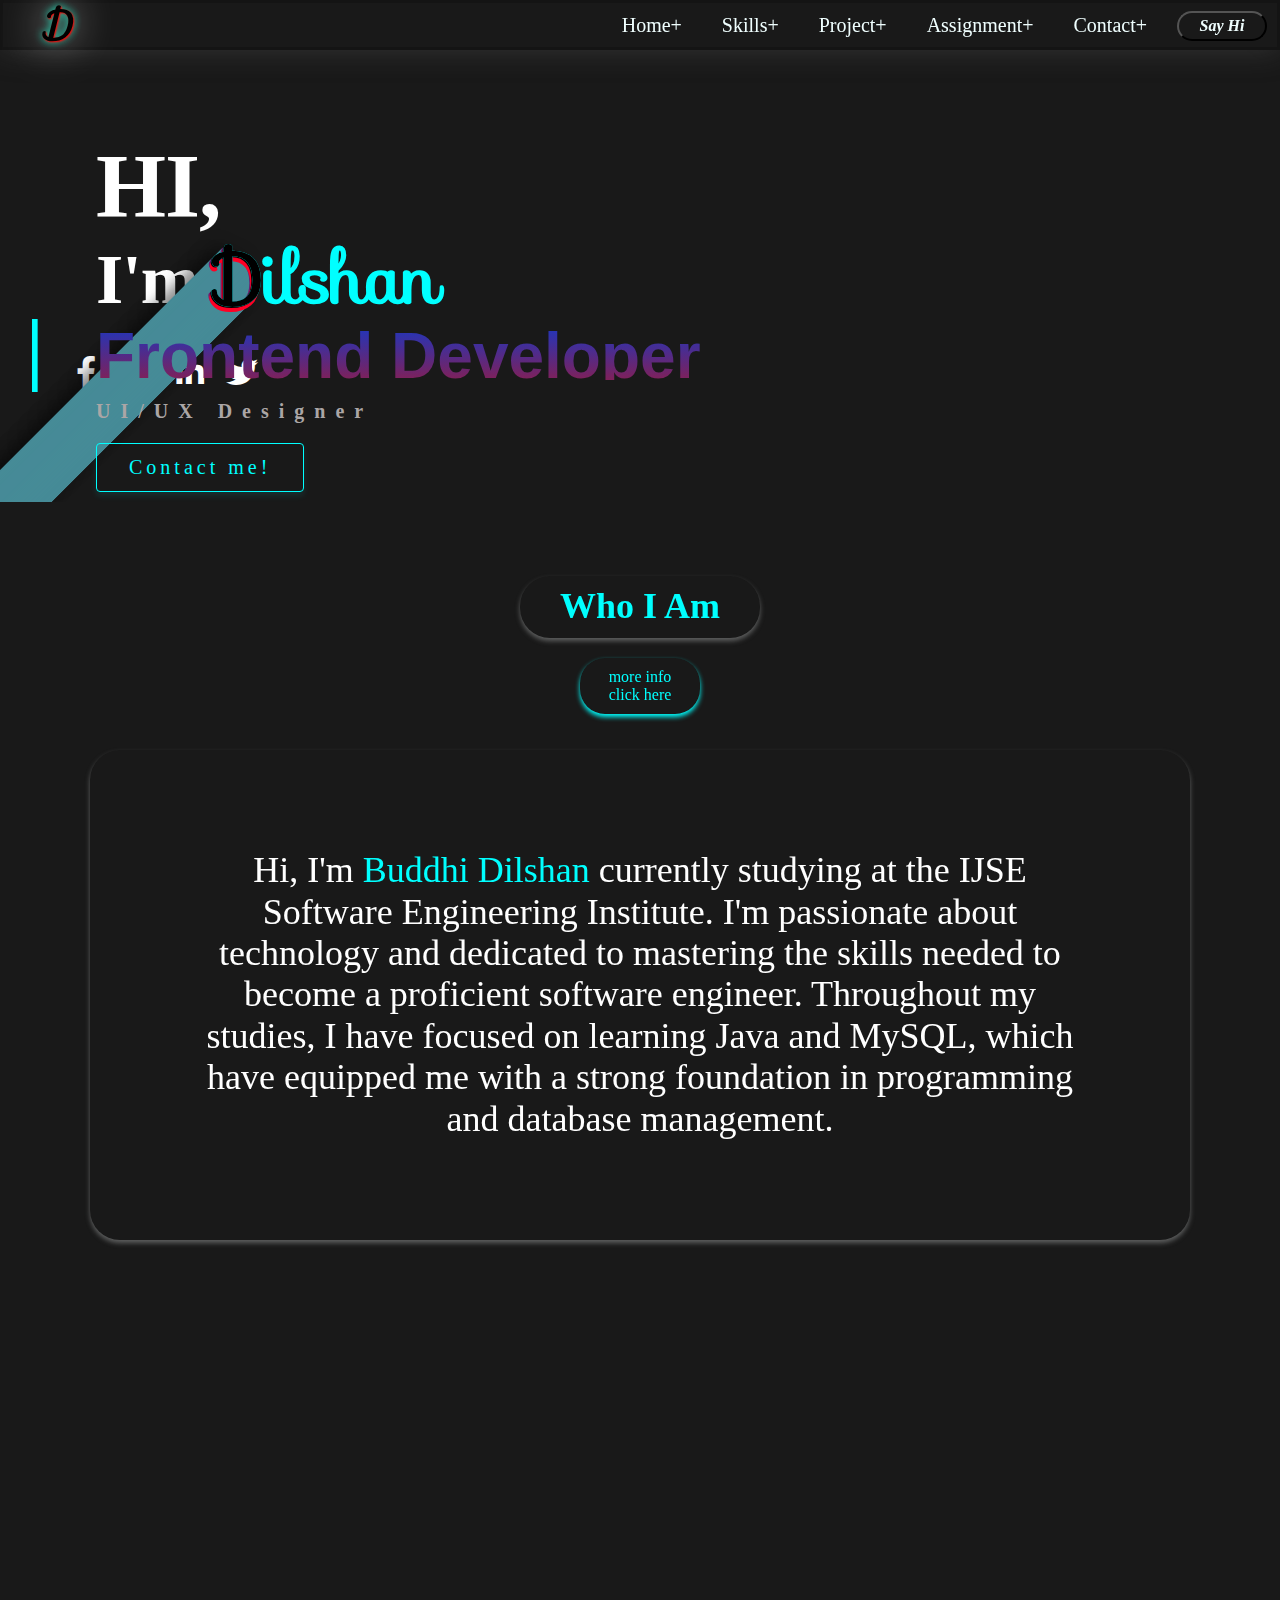
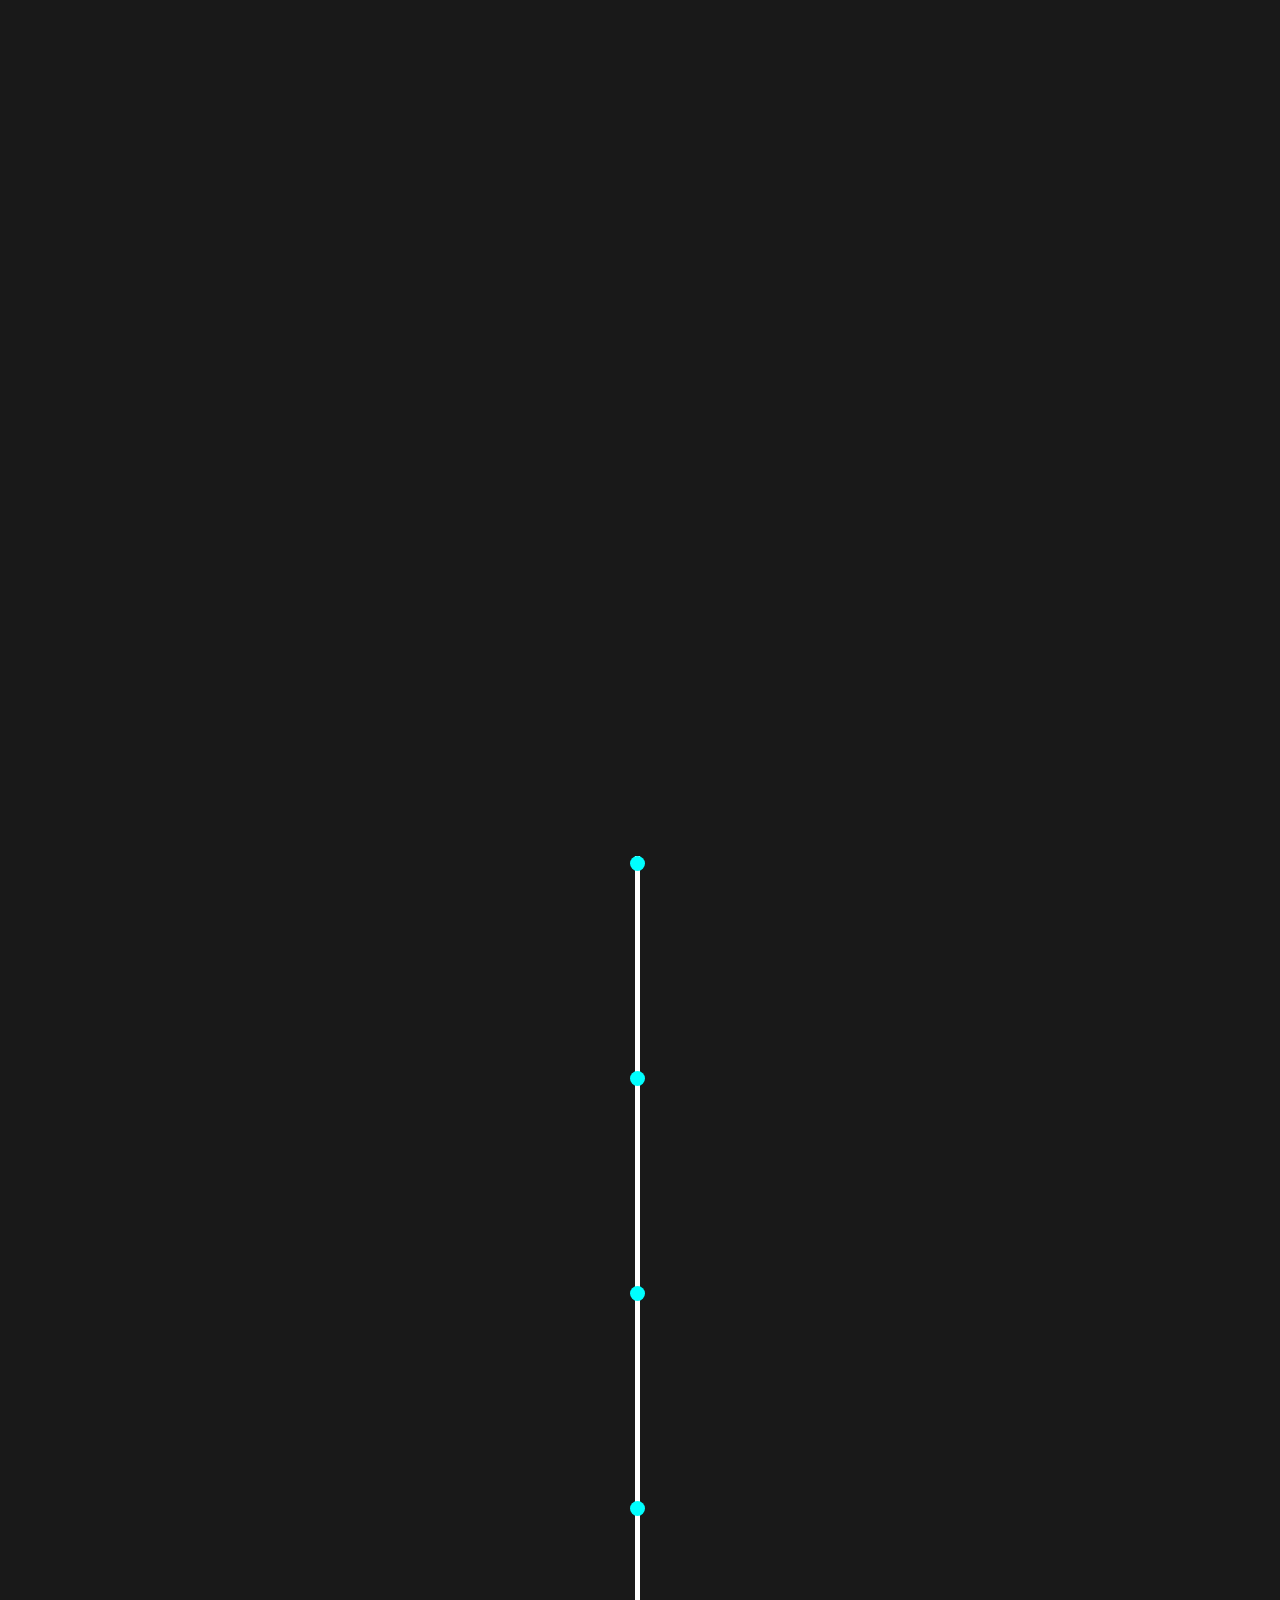
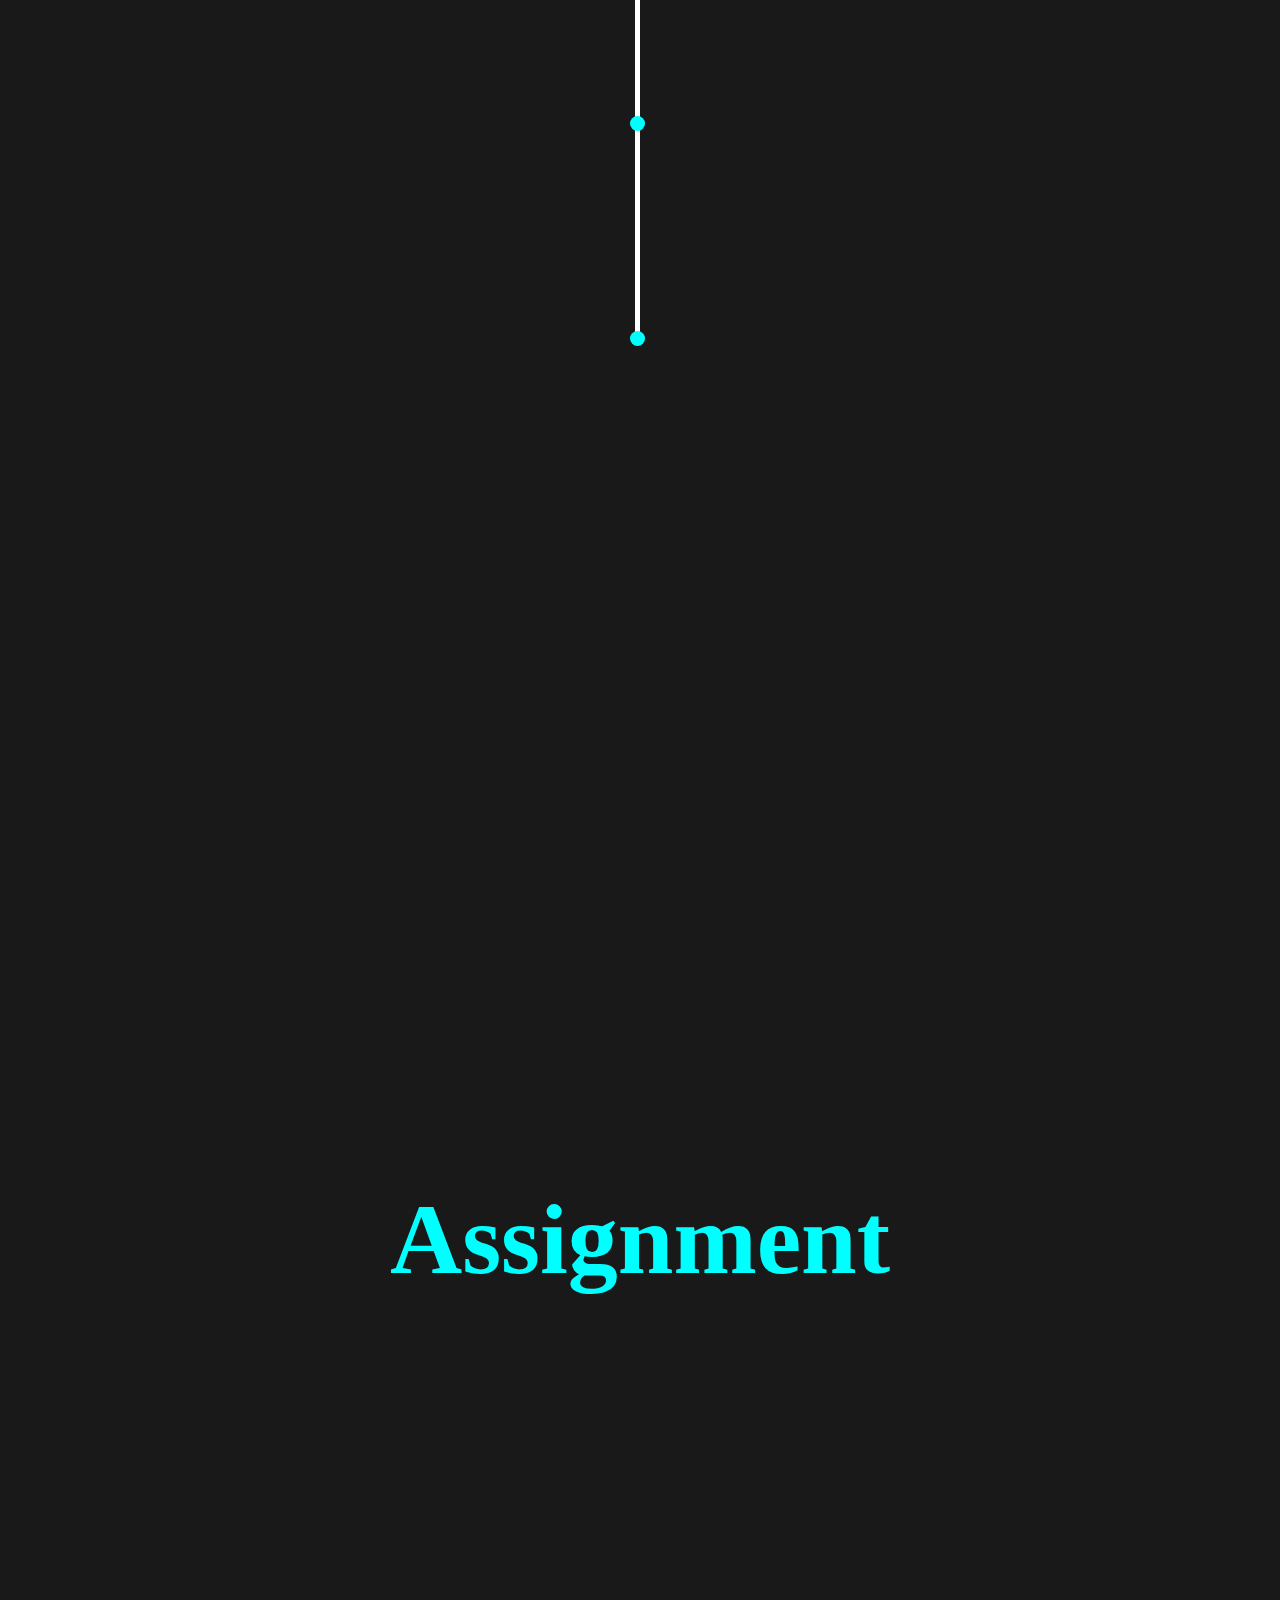
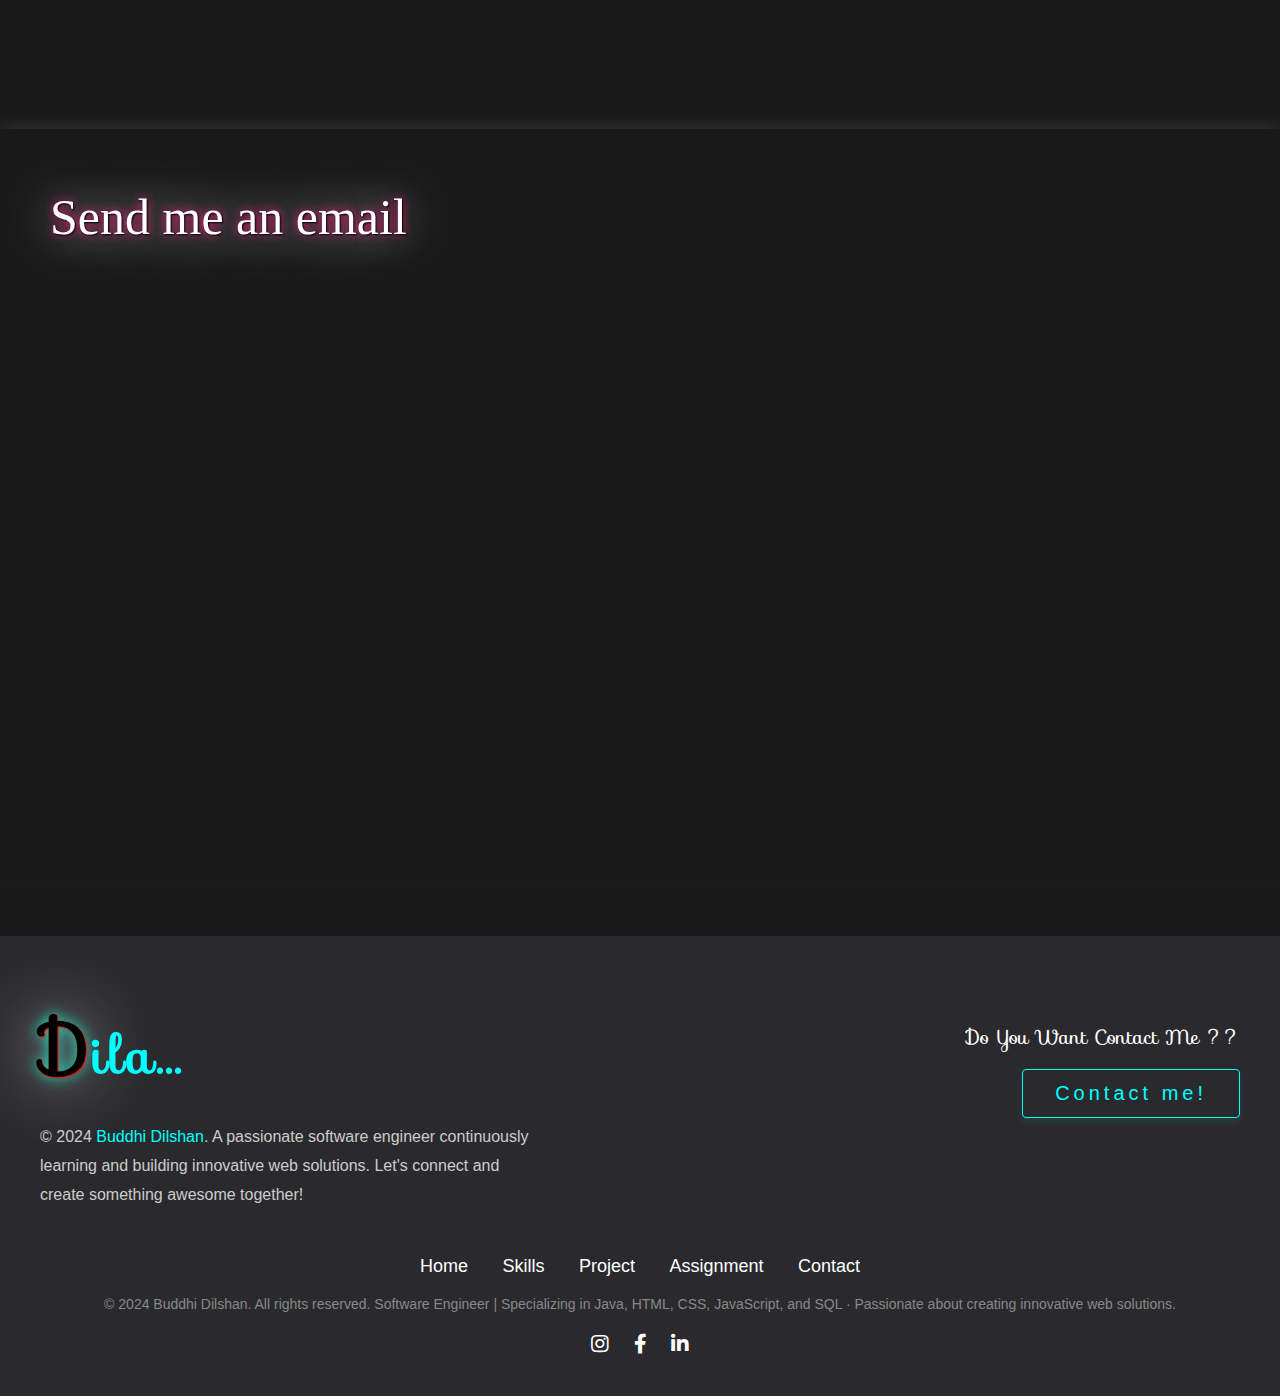
==== commit a5707d15: "all done" ====
--- a/index.html
+++ b/index.html
@@ -120,7 +120,7 @@
             <ul class="social-icons">
                 <li>|</li>
                 <li><a href="https://www.facebook.com/profile.php?id=615531956264i35&mibextid=ZbWKwL"><i class="fab fa-facebook-f"></i></a></li>
-                <li><a href="https://github.com/lihiniapsara"><i class="fab fa-github"></i></a></li>
+                <li><a href="https://github.com/dilshanbuddhi"><i class="fab fa-github"></i></a></li>
                 <li><a href="https://www.linkedin.com/in/lihini-apsara-857aaa279/"><i class="fab fa-linkedin-in"></i></a></li>
                 <li><a href="https://x.com/lihiniapsa92643?t=Cb-vXKAZ07B6p4PlNul3xw&s=09"><i class="fab fa-twitter"></i></a></li>
             </ul>
@@ -130,7 +130,6 @@
         </div>
 
     </section>
-
 
     <!--contact section-->
    </main>
@@ -166,10 +165,10 @@
 
     <section id="skil_list">
         <div data-aos="zoom-in-right">
-        <h3>part coder</h3>
-            <div class="shadow" >
+        <h3>Part Coder</h3>
+            <div class="shadow boxtransition"  >
                 <ul id="img_list2" >
-                    <li><img class="imgpadding" src="assets/images/java.png" alt="" width="40">java </li>
+                    <li><img class="imgpadding" src="assets/images/java.png" alt="" width="40">Java </li>
                     <li><img class="imgpadding" src="assets/images/html.png" alt="" width="40">HTML</li>
                     <li><img class="imgpadding" src="assets/images/js.png" alt="" width="40">JavaScript</li>
                     <li><img class="imgpadding" src="assets/images/social.png" alt="" width="40">CSS</li>
@@ -184,12 +183,12 @@
 
 
         <div data-aos="zoom-in-left">
-            <h3>part designer</h3>
-            <div id="second_box" >
+            <h3>Part Designer</h3>
+            <div id="second_box"  >
                 <ul id="img_list">
                     <li><img class="imgpadding" src="assets/images/social-lettering-ui-text.png" alt="" width="40">UI design </li>
                     <li><img class="imgpadding" src="assets/images/social-lettering-ux-text.png" alt="" width="40">Ux design </li>
-                    <li>interact design</li>
+                    <li>Interact Design</li>
                 </ul>
 
             </div>
@@ -275,8 +274,8 @@
     </div>
     <section id="projectlist">
 
-        <div data-aos="zoom-out-right">
-            <div>
+        <div data-aos="zoom-out-right"  class="">
+            <div class="boxtransition">
                 <img src="assets/images/shopping-cart (1).png"width="80">
 
     <ul>
--- a/styles/header_CSS.css
+++ b/styles/header_CSS.css
@@ -1,3 +1,5 @@
+
+
 nav {
     padding: 0;
     margin: 0;
--- a/styles/hero_CSS.css
+++ b/styles/hero_CSS.css
@@ -103,7 +103,7 @@
 .word {
     display: block;
     height: 100px;
-    background: -webkit-linear-gradient(#863030, #ffffff);
+    background: -webkit-linear-gradient(#1538c7, #c51111);
     -webkit-background-clip: text;
     -webkit-text-fill-color: transparent;
     animation: upAndDownBounce 4s  infinite;
@@ -113,25 +113,25 @@
 
 @keyframes upAndDownBounce {
     0% {
-        transform: translateY(0); /* Start at original position */
+        transform: translateY(0);
     }
     20% {
-        transform: translateY(-105%); /* Move slightly higher than normal */
+        transform: translateY(-105%);
     }
     25% {
-        transform: translateY(-100%); /* Correct the position to settle */
+        transform: translateY(-100%);
     }
     50% {
-        transform: translateY(-100%); /* Hold the position */
+        transform: translateY(-100%);
     }
     70% {
-        transform: translateY(5%); /* Overshoot a bit when going down */
+        transform: translateY(5%);
     }
     75% {
-        transform: translateY(0); /* Settle back to the original position */
+        transform: translateY(0);
     }
     100% {
-        transform: translateY(0); /* Return to the starting position */
+        transform: translateY(0);
     }
 }
 
@@ -140,6 +140,7 @@
     width: 300px;
     margin-top: 30px;
     margin-right: 50px;
+
 }
 
 #hero>section:nth-child(3)>ol>li>i{
--- a/styles/about.css
+++ b/styles/about.css
@@ -58,7 +58,7 @@
     margin-right: auto;
 
 }
-
+/*
 .bigshadow{
 box-shadow: 0px 3px 5px 0px rgb(95, 96, 96);
 padding: 10px;
@@ -68,7 +68,25 @@
 margin-left: auto;
 margin-right: auto;
 
+}*/
+
+.bigshadow {
+    box-shadow: 0px 3px 5px 0px rgb(95, 96, 96);
+    padding: 10px;
+    border-radius: 30px;
+    max-width: 900px;
+    min-width: 180px;
+    margin-left: auto;
+    margin-right: auto;
+    transition: all 1s ease; /* Define transition once, with 1s duration */
 }
+
+.bigshadow:hover {
+    background: #1a1a1a;
+    box-shadow: 0px 8px 15px 0px rgb(26, 84, 84);
+    transform: translateY(-3px);
+}
+
 
 @media all and (max-width: 768px) {
 
--- a/styles/transition.css
+++ b/styles/transition.css
@@ -1,11 +1,12 @@
 .boxtransition{
+    box-shadow: 0px 3px 5px 0px rgb(95, 96, 96);
+
     transition:  0.3s ease;
 }
 
 .boxtransition:hover{
-    background-color: #887877;
+    background-color: #100f0f;
     color: white;
-    border-color: #758788;
-    box-shadow: 0 6px 8px rgba(0, 255, 229, 0.15);
-    transform: translateY(-2px);
+    box-shadow: 0px 8px 15px 0px rgb(26, 84, 84);
+    transform: translateY(-3px);
 }
--- a/styles/skill.css
+++ b/styles/skill.css
@@ -80,6 +80,14 @@
    height: 310px;
    margin-left: auto;
    margin-right: auto;
+   transition:  0.3s ease;
+
+}
+#second_box:hover{
+   background-color: #100f0f;
+   color: white;
+   box-shadow: 0px 8px 15px 0px rgb(26, 84, 84);
+   transform: translateY(-3px)
 }
 
 #piechart img{
--- a/styles/education.css
+++ b/styles/education.css
@@ -54,7 +54,17 @@
     min-height: 100px;
     margin-left: auto;
     margin-right: auto;
+    transition:  all 0.3s ease;
+
 }
+
+.skillshadow:hover{
+    background-color: #100f0f;
+    color: white;
+    box-shadow: 0px 8px 15px 0px rgb(26, 84, 84);
+    transform: translateY(-3px);
+}
+
 
 #first_row {
     padding-right: 25px;
--- a/styles/project.css
+++ b/styles/project.css
@@ -50,6 +50,15 @@
     min-height: 300px;
     max-height: 400px;
     margin: 20px;
+    transition:  0.3s ease;
+
+}
+
+#projectlist>div>div:hover{
+    background-color: #100f0f;
+    color: white;
+    box-shadow: 0px 8px 15px 0px rgb(26, 84, 84);
+    transform: translateY(-3px);
 }
 #projectlist>div>div img{
     margin-bottom: 10px;
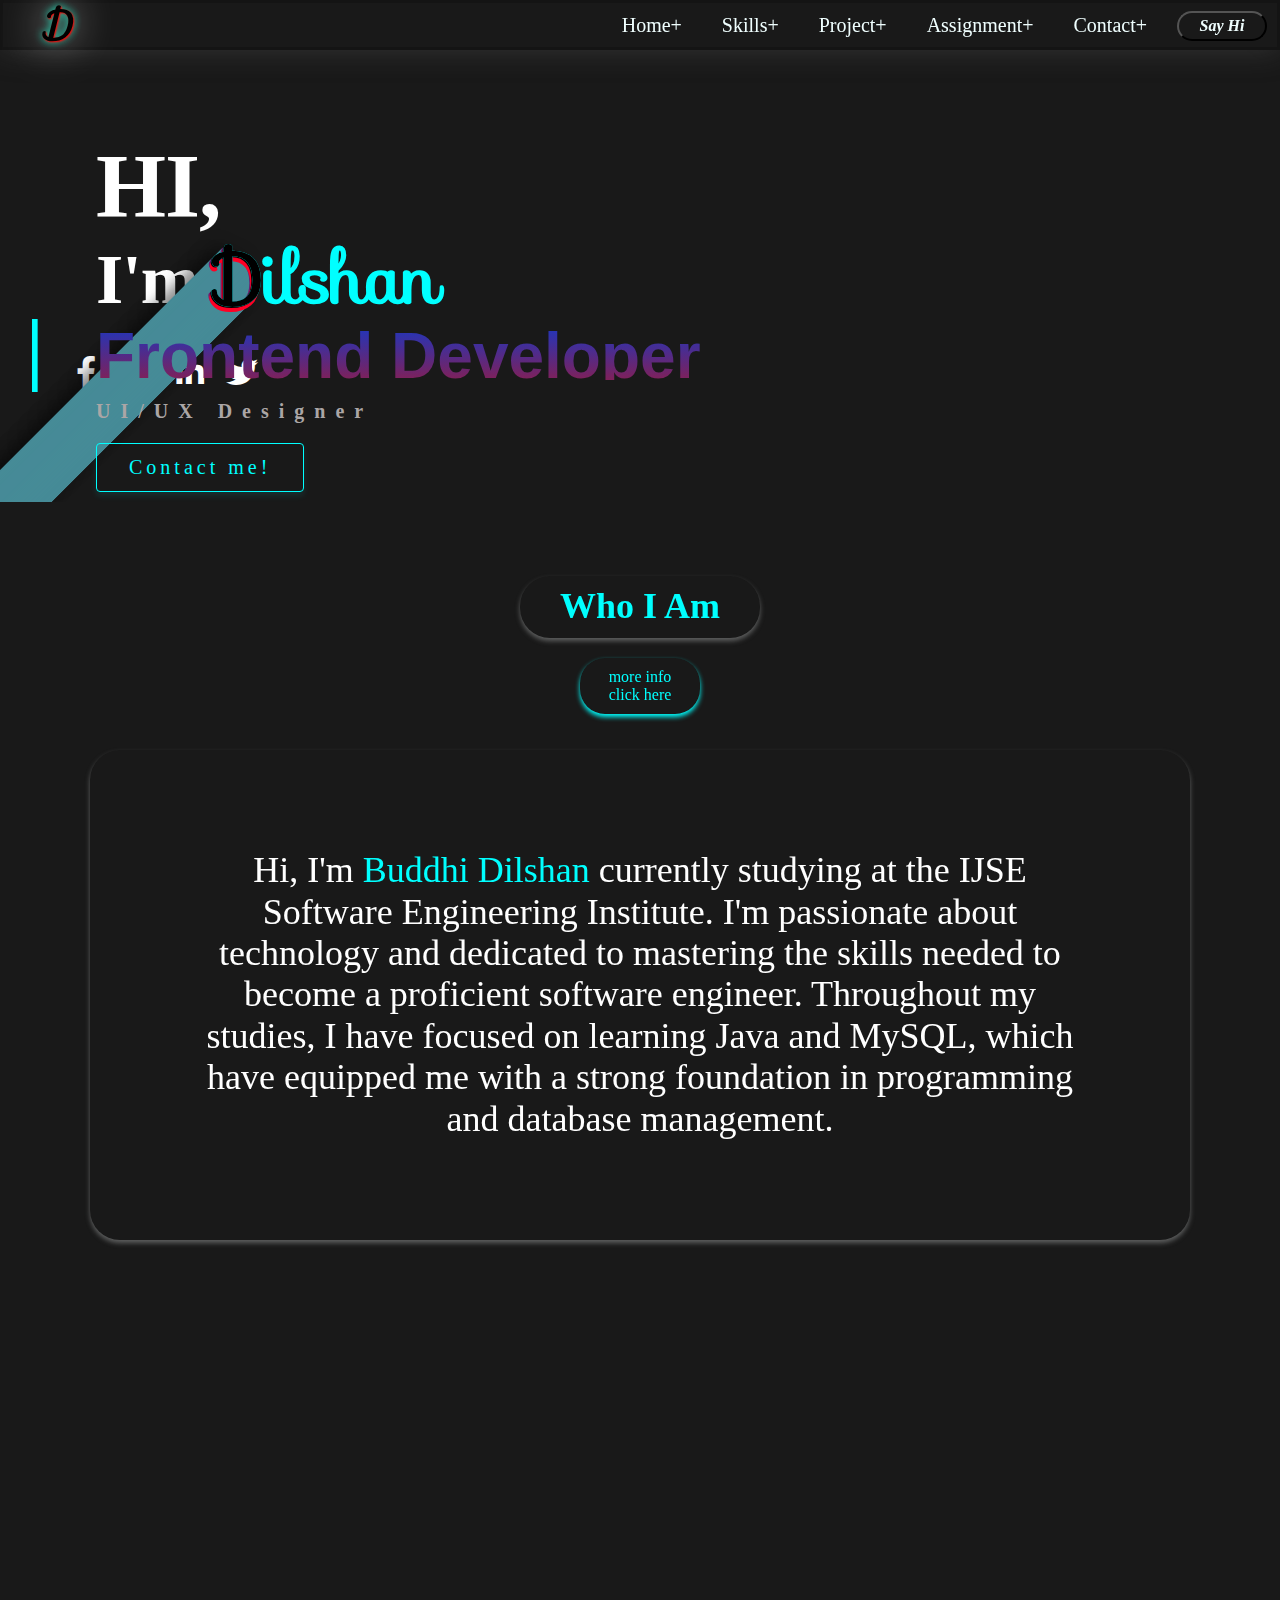
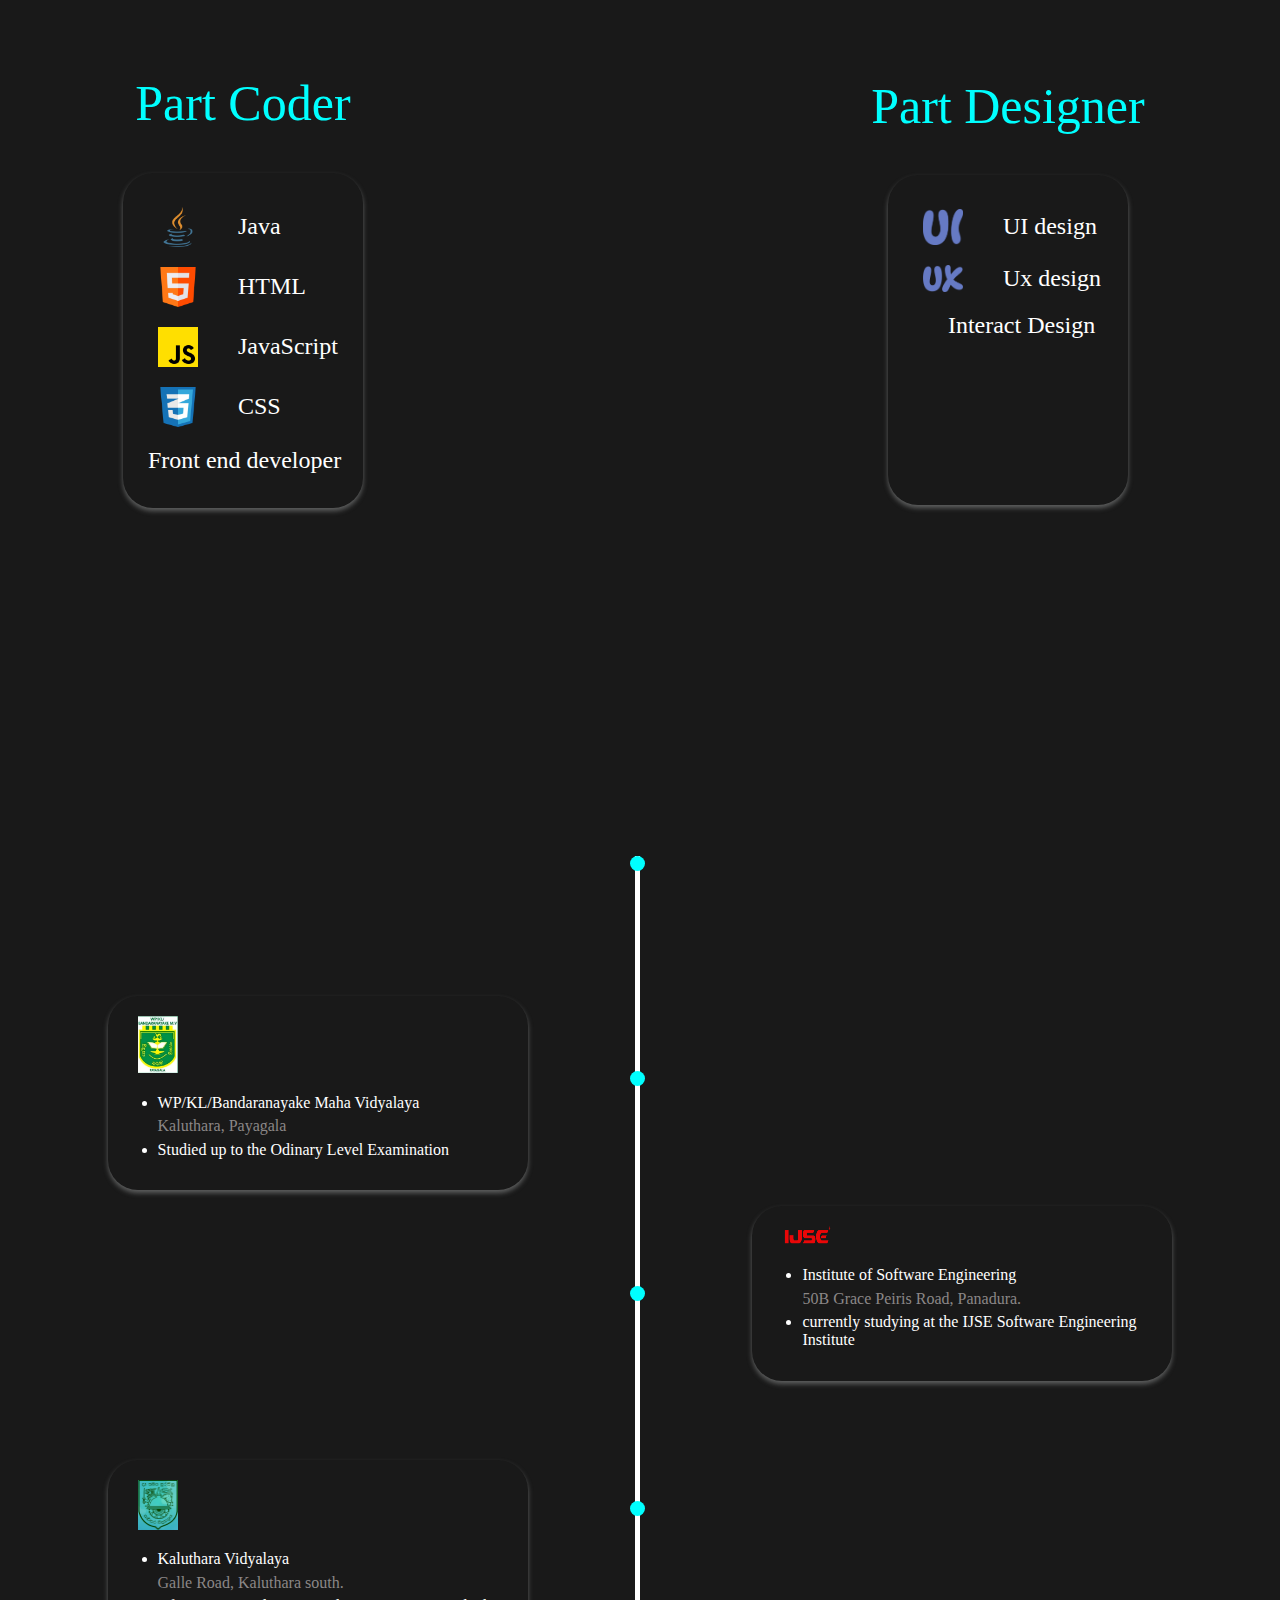
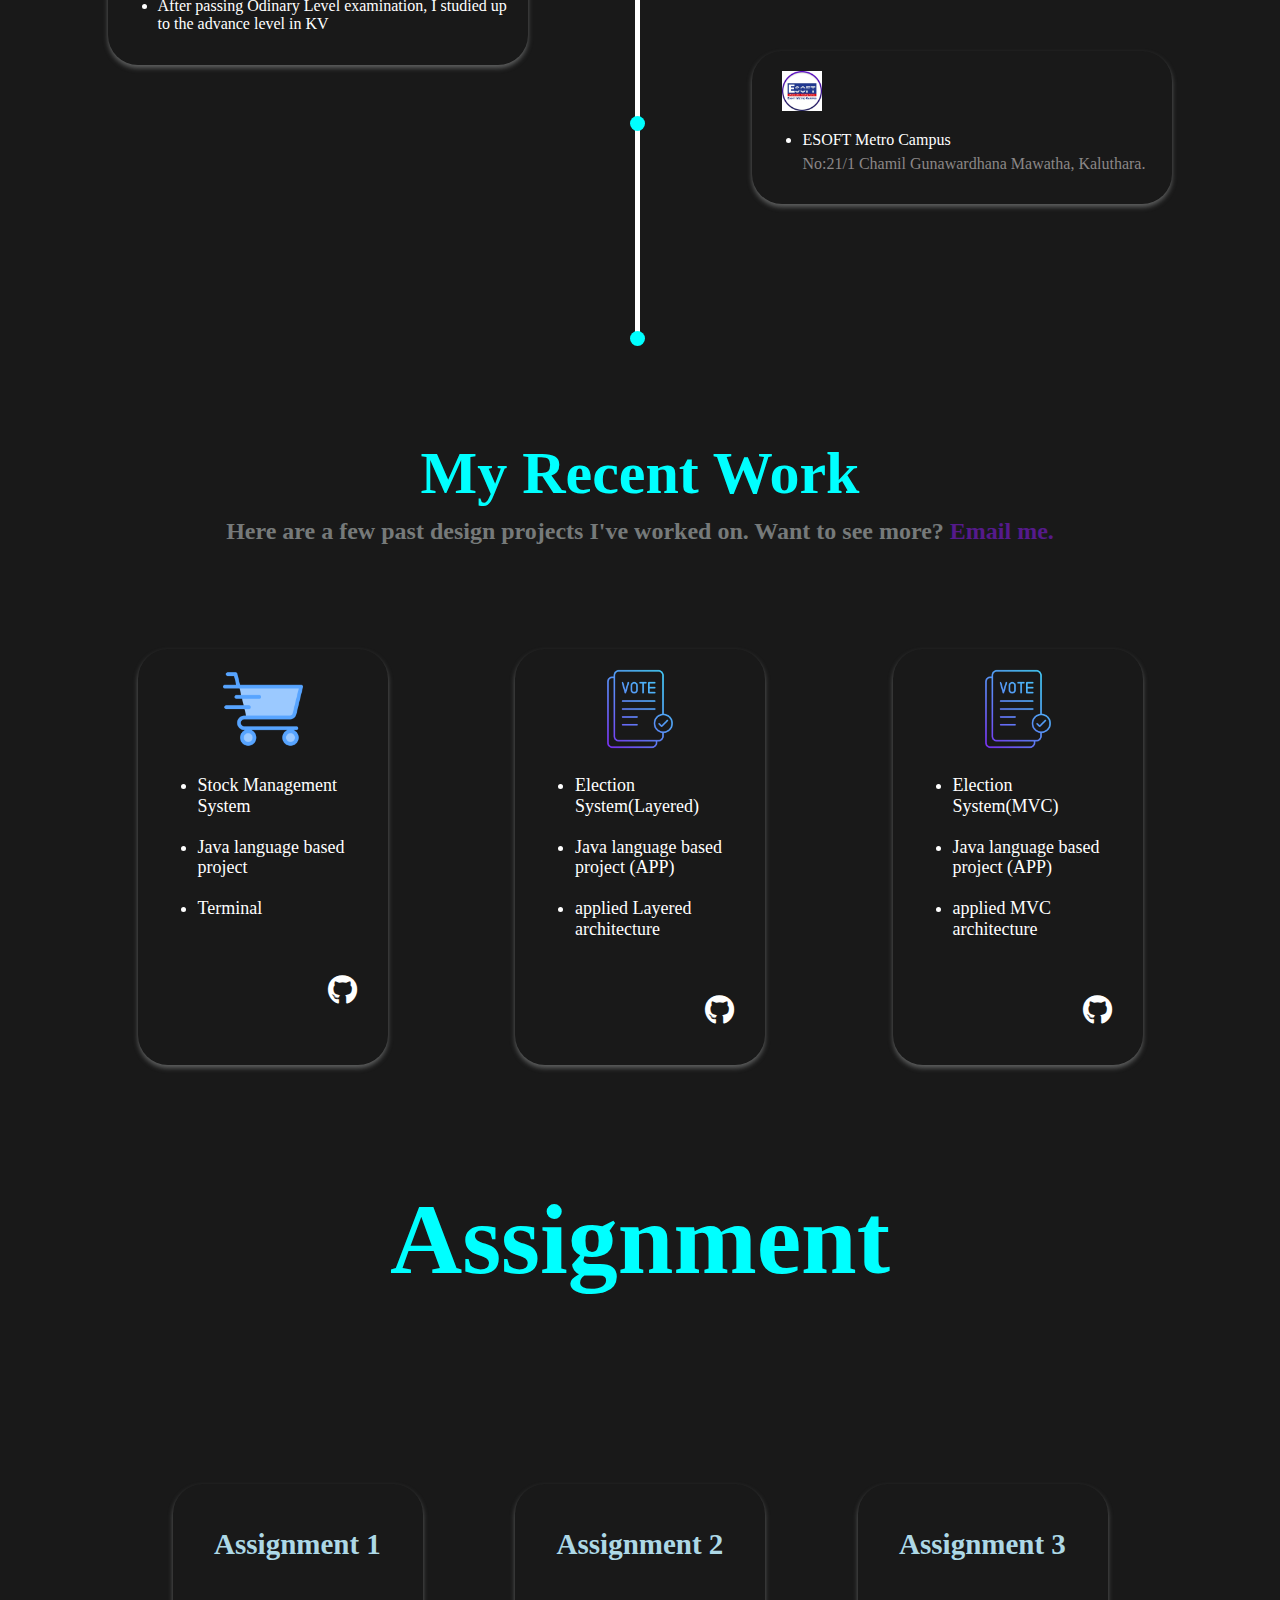
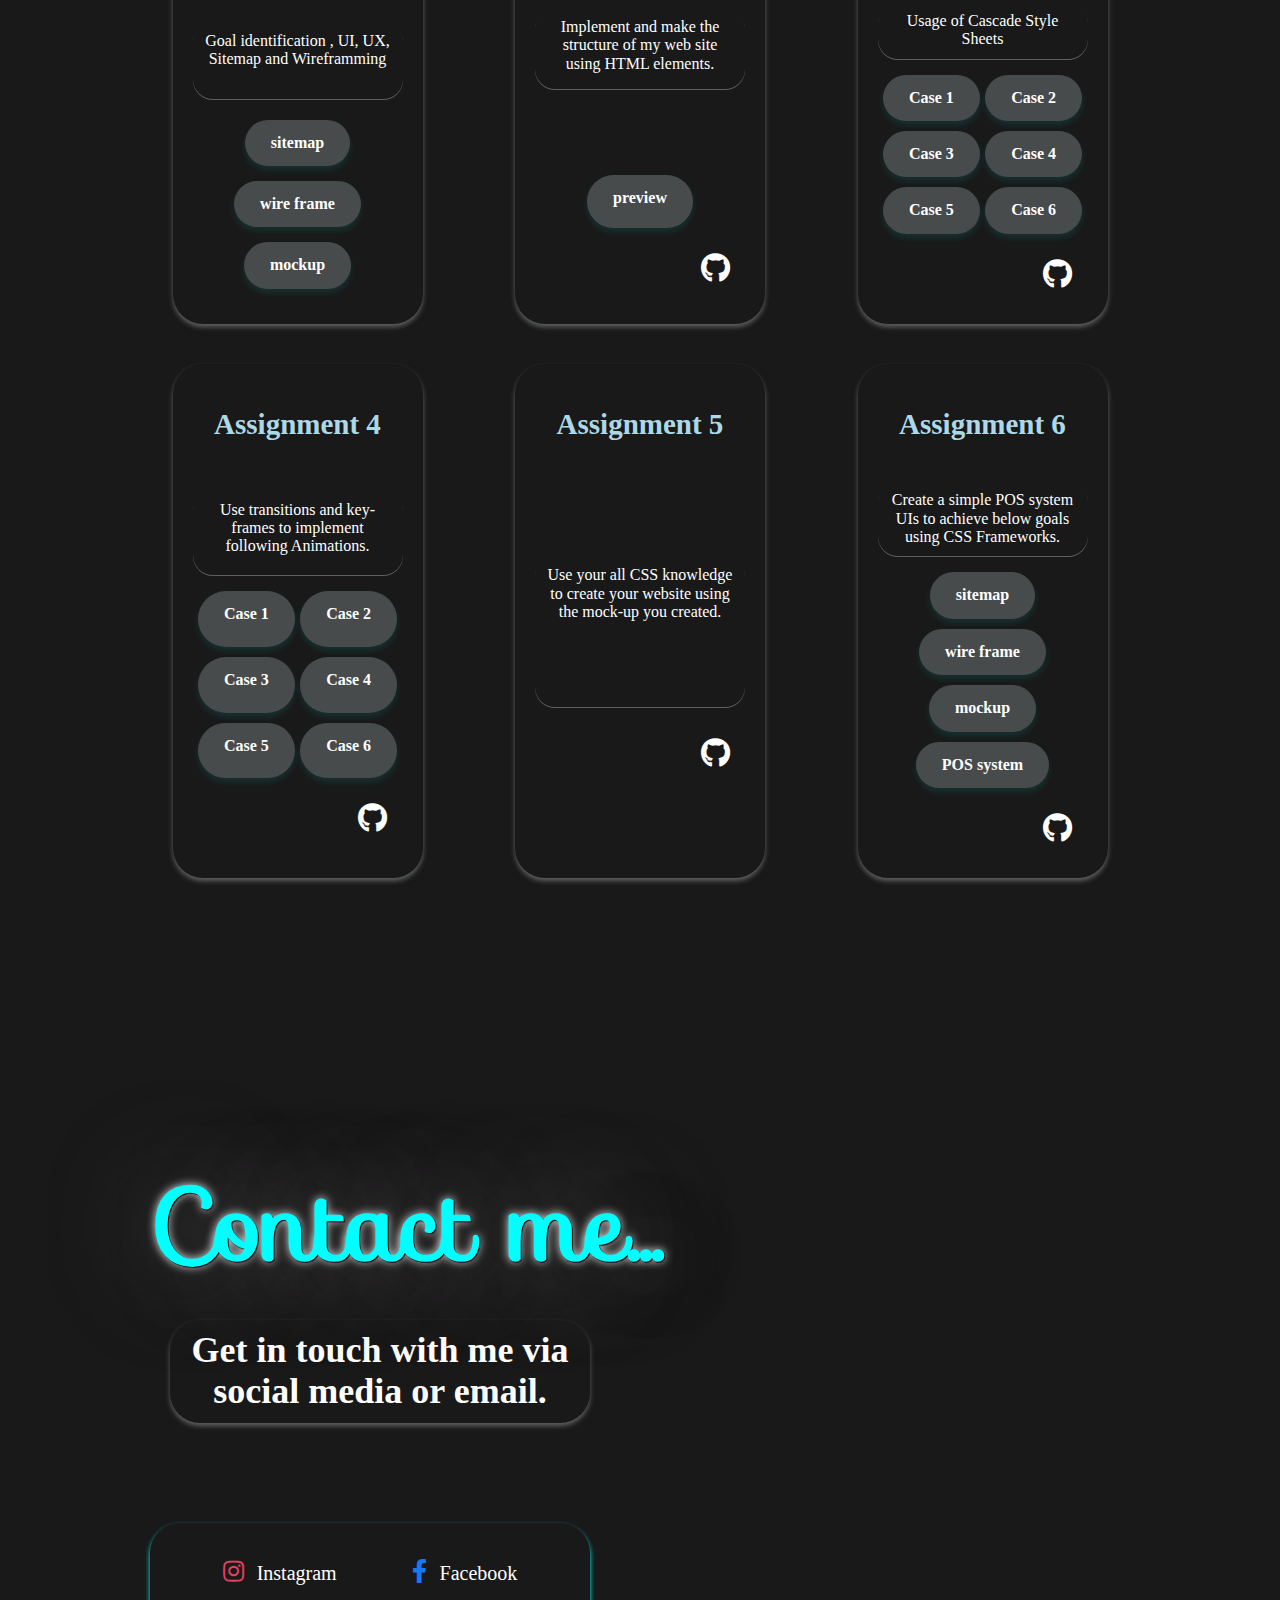
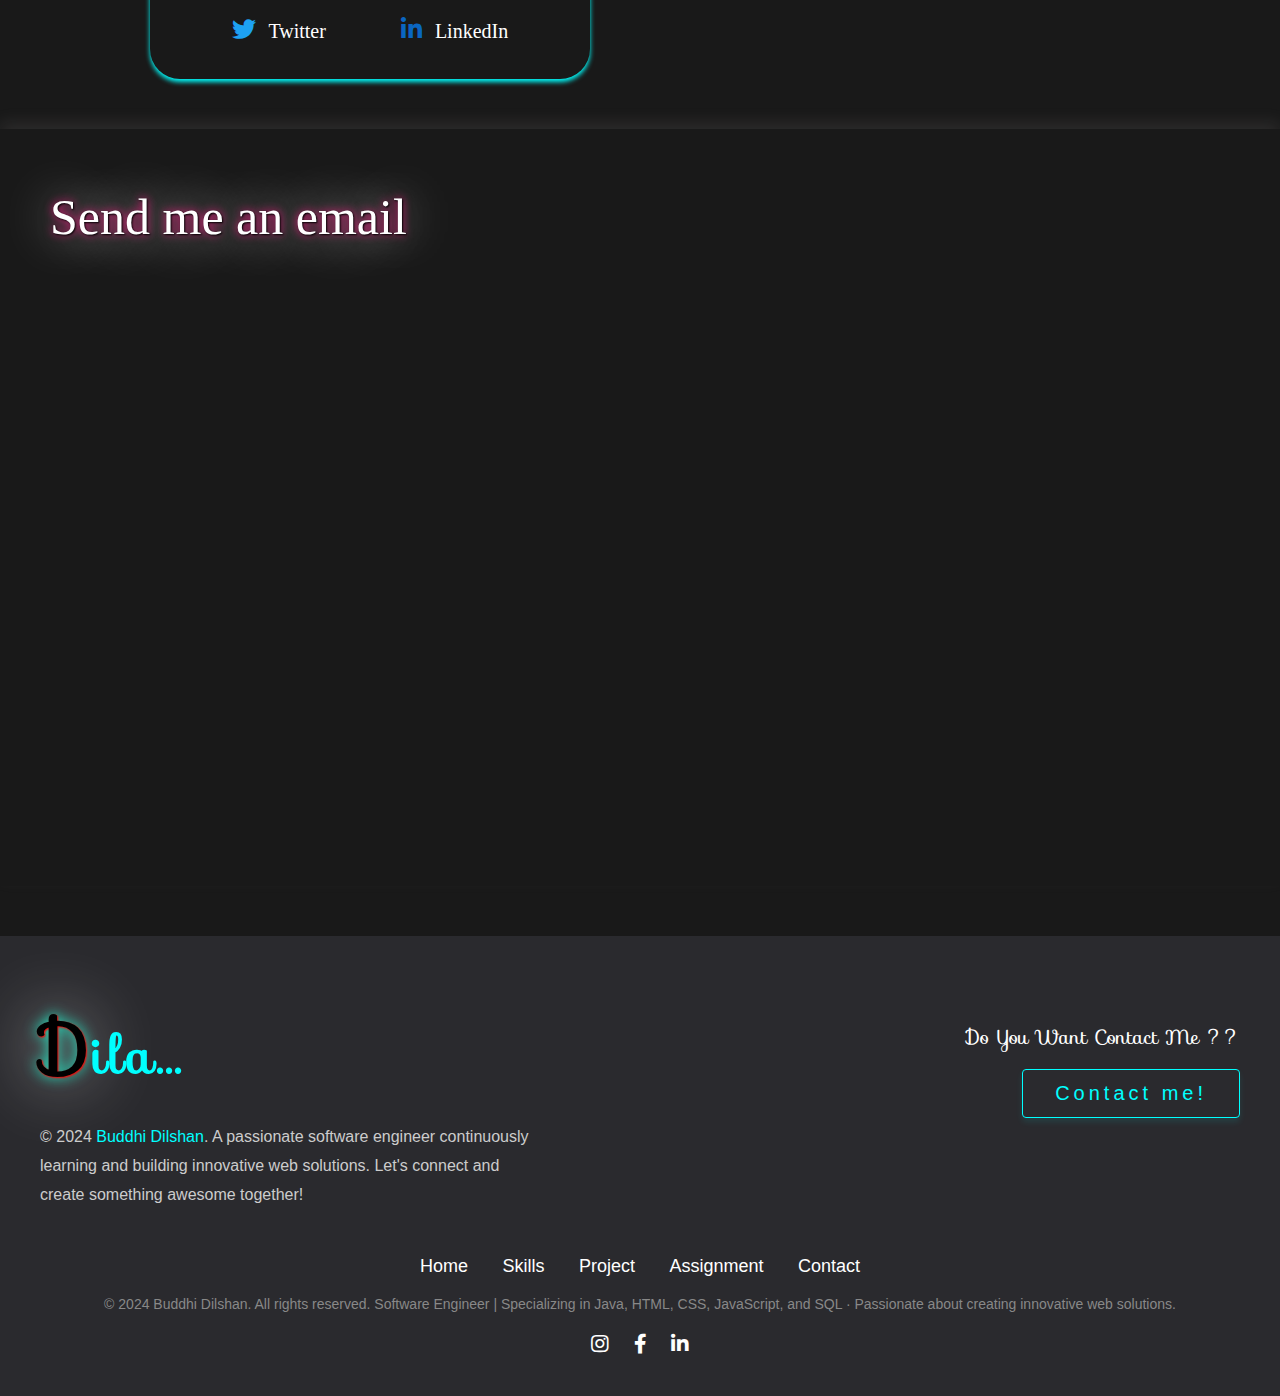
==== commit 2b8b4560: "fix transition" ====
--- a/index.html
+++ b/index.html
@@ -164,7 +164,7 @@
     </section>
 
     <section id="skil_list">
-        <div data-aos="zoom-in-right">
+        <div>
         <h3>Part Coder</h3>
             <div class="shadow boxtransition"  >
                 <ul id="img_list2" >
@@ -182,7 +182,7 @@
         </div>
 
 
-        <div data-aos="zoom-in-left">
+        <div>
             <h3>Part Designer</h3>
             <div id="second_box"  >
                 <ul id="img_list">
@@ -208,7 +208,7 @@
     <section>
 
         <div id="first_row">
-            <div class="skillshadow" data-aos="zoom-in-right">
+            <div class="skillshadow">
                 <img src="assets/images/WhatsApp Image 2024-07-24 at 18.48.41_f58155cf.jpg" alt=""width="40">
                 <ul>
                     <li>WP/KL/Bandaranayake Maha Vidyalaya</li>
@@ -220,7 +220,7 @@
 
 
 
-            <div class="skillshadow" data-aos="zoom-in-right">
+            <div class="skillshadow">
                 <img src="assets/images/WhatsApp Image 2024-07-24 at 18.48.40_2ead9506.jpg" alt=""width="40">
                 <ul>
                     <li>Kaluthara Vidyalaya</li>
@@ -241,7 +241,7 @@
         </div>
 
         <div id="second_row">
-            <div id="ijse" class="skillshadow" data-aos="zoom-in-left">
+            <div id="ijse" class="skillshadow">
                 <img src="assets/Ijse_logo.png" alt=""width="250">
                 <ul>
                     <li>Institute of Software Engineering</li>
@@ -251,9 +251,9 @@
             <li>currently studying at the IJSE Software Engineering Institute</li>
         </ul>
     </div>
-    <div class="skillshadow" data-aos="zoom-in-left">
+    <div class="skillshadow">
         <img src="assets/images/WhatsApp Image 2024-07-25 at 18.33.15_c1d7aaad.jpg" alt="" width="40">
-        <ul>
+        <ul id="esoft">
             <li>ESOFT Metro Campus</li>
             <li>No:21/1 Chamil Gunawardhana Mawatha,
                 Kaluthara.</li>
@@ -268,13 +268,13 @@
 
 <!--project section-->
 <main id="project">
-    <div data-aos="zoom-out-up">
+    <div>
         <h2>My Recent Work</h2>
         <h3>Here are a few past design projects I've worked on. Want to see more? <a href="" >Email me.</a></h3>
     </div>
     <section id="projectlist">
 
-        <div data-aos="zoom-out-right"  class="">
+        <div>
             <div class="boxtransition">
                 <img src="assets/images/shopping-cart (1).png"width="80">
 
@@ -285,7 +285,7 @@
     </ul>
                 <a href="https://www.facebook.com/profile.php?id=615531956264i35&mibextid=ZbWKwL"><i class="fab fa-github"></i></a>
             </div>
-            <div data-aos="zoom-out-up">
+            <div>
                 <img src="assets/images/election-icons.png" alt=""width="80">
                 <ul>
                     <li>Election System(Layered)</li>
@@ -298,7 +298,7 @@
 
             </div>
 
-            <div data-aos="zoom-out-left">
+            <div>
                 <img src="assets/images/election-icons.png" alt=""width="80">
 
                 <ul>
@@ -321,7 +321,7 @@
     <section id="assignemt_List">
         <h1>Assignment</h1>
         <div id="asgList">
-            <div class="ka" data-aos="zoom-in-up">
+            <div class="ka">
                 <h2>Assignment 1</h2>
 
                 <p>Goal identification , UI, UX, Sitemap and Wireframming</p>
@@ -337,7 +337,7 @@
 
 
             </div>
-            <div class="ka"data-aos="zoom-in-up">
+            <div class="ka">
                 <h2>Assignment 2</h2>
                 <p>Implement and make the structure of my web site using HTML elements.</p>
 
@@ -348,7 +348,7 @@
 
 
             </div>
-            <div class="ka" data-aos="zoom-in-up">
+            <div class="ka">
                 <h2>Assignment 3</h2>
                 <p>Usage of Cascade Style Sheets</p>
                 <div><a href="asgcases/asg1case1.html" class="btn">Case 1</a> </div>
@@ -361,7 +361,7 @@
 
 
             </div>
-            <div class="ka" data-aos="zoom-in-up">
+            <div class="ka">
                 <h2>Assignment 4</h2>
                 <p>Use transitions and key-frames to implement following Animations.</p>
                 <div><a href="asgcases/asg4case1.html" class="btn">Case 1</a> </div>
@@ -373,14 +373,14 @@
                 <a href="https://github.com/dilshanbuddhi/Car_Animation.git"><i class="fab fa-github"></i></a>
 
             </div>
-            <div class="ka" data-aos="zoom-in-up">
+            <div class="ka">
                 <h2>Assignment 5</h2>
 
                 <p>Use your all CSS knowledge to create your website using the mock-up you created.</p>
                 <a href="https://github.com/dilshanbuddhi/portfolio_HTML.git"><i class="fab fa-github"></i></a>
 
             </div>
-            <div class="ka" data-aos="zoom-in-up">
+            <div class="ka">
                 <h2>Assignment 6</h2>
                 <p>Create a simple POS system UIs to achieve below goals using CSS Frameworks.</p>
                 <div><a href="" class="btn">sitemap</a> </div>
@@ -399,10 +399,10 @@
             <div id="main_text">
                 <div id="textCon">
                     <div id="contactTxt">
-                        <h1 data-aos="zoom-in-up">Contact me...</h1>
-                        <h2 data-aos="zoom-in-up">Get in touch with me via social media or email.</h2>
+                        <h1 >Contact me...</h1>
+                        <h2>Get in touch with me via social media or email.</h2>
                     </div>
-                    <div class="social-container" data-aos="zoom-in-up" id="socialList">
+                    <div class="social-container" id="socialList">
                         <ul>
                             <li>
                                 <a href="#" class="social-link instagram">
--- a/styles/header_CSS.css
+++ b/styles/header_CSS.css
@@ -136,6 +136,21 @@
         left: -30px;
     }
 }
+@media (max-width: 435px) {
+
+    nav button{
+        display: none;
+    }
+
+    .checkbtn {
+        display: block;
+        position: absolute;
+        right: 30px;
+        font-size: 25px;
+        top: -4px
+    }
+}
+
 
 
 
--- a/styles/skill.css
+++ b/styles/skill.css
@@ -4,7 +4,7 @@
 #skill>section:first-child>div{
 
    margin-top: 100px;
-  text-align: center;
+   text-align: center;
 }
 
 #skill>section:first-child>div>h2{
@@ -80,14 +80,6 @@
    height: 310px;
    margin-left: auto;
    margin-right: auto;
-   transition:  0.3s ease;
-
-}
-#second_box:hover{
-   background-color: #100f0f;
-   color: white;
-   box-shadow: 0px 8px 15px 0px rgb(26, 84, 84);
-   transform: translateY(-3px)
 }
 
 #piechart img{
@@ -123,16 +115,6 @@
       margin-bottom: 48px;
       width: 200px;
    }
-   #img_list2 li{
-      font-size: 20px;
-   }
-   #second_row li{
-      font-size: 20px;
-   }
-
-   }
 
 
-
-
-
+}--- a/styles/education.css
+++ b/styles/education.css
@@ -1,3 +1,7 @@
+#assignment{
+    width: 100%;
+    overflow-x: hidden;
+}
 #education>h2{
     text-align: center;
     color: aqua;
@@ -54,17 +58,7 @@
     min-height: 100px;
     margin-left: auto;
     margin-right: auto;
-    transition:  all 0.3s ease;
-
 }
-
-.skillshadow:hover{
-    background-color: #100f0f;
-    color: white;
-    box-shadow: 0px 8px 15px 0px rgb(26, 84, 84);
-    transform: translateY(-3px);
-}
-
 
 #first_row {
     padding-right: 25px;
@@ -96,9 +90,9 @@
         flex-wrap: wrap;
         margin-top: -100px;
     }
- .skillshadow{
-     margin-bottom: 60px;
- }
+    .skillshadow{
+        margin-bottom: 60px;
+    }
 
     #first_row {
         flex-basis: 20px;
@@ -119,8 +113,16 @@
 }
 
 @media all and (max-width: 435px) {
+    .skillshadow{
+        box-shadow: 0px 3px 5px 0px rgb(95, 96, 96);
+        padding: 10px;
+        border-radius: 30px;
+        min-width: 150px;
+        max-height: 500px;
+        margin-left: auto;
+        margin-right: auto;
+    }
     #education h2 {
         font-size: 50px;
     }
-}
-
+}--- a/styles/assignment.css
+++ b/styles/assignment.css
@@ -74,18 +74,18 @@
     flex-direction: column;
 }
 
- #asgList div p{
+#asgList div p{
     text-align: center;
-     box-shadow: 0px 1px 0px 0px rgb(95, 96, 96);
-     border-radius: 20px;
-     padding: 10px;
- }
+    box-shadow: 0px 1px 0px 0px rgb(95, 96, 96);
+    border-radius: 20px;
+    padding: 10px;
+}
 
- #asgList div a i {
- padding: 15px;
-     margin-left: 150px;
-     color: white;
-     font-size: 30px;}
+#asgList div a i {
+    padding: 15px;
+    margin-left: 150px;
+    color: white;
+    font-size: 30px;}
 
 #assignemt_List div {
     display: flex;
@@ -109,5 +109,4 @@
     #assignemt_List h1{
         font-size: 50px;
     }
-}
-
+}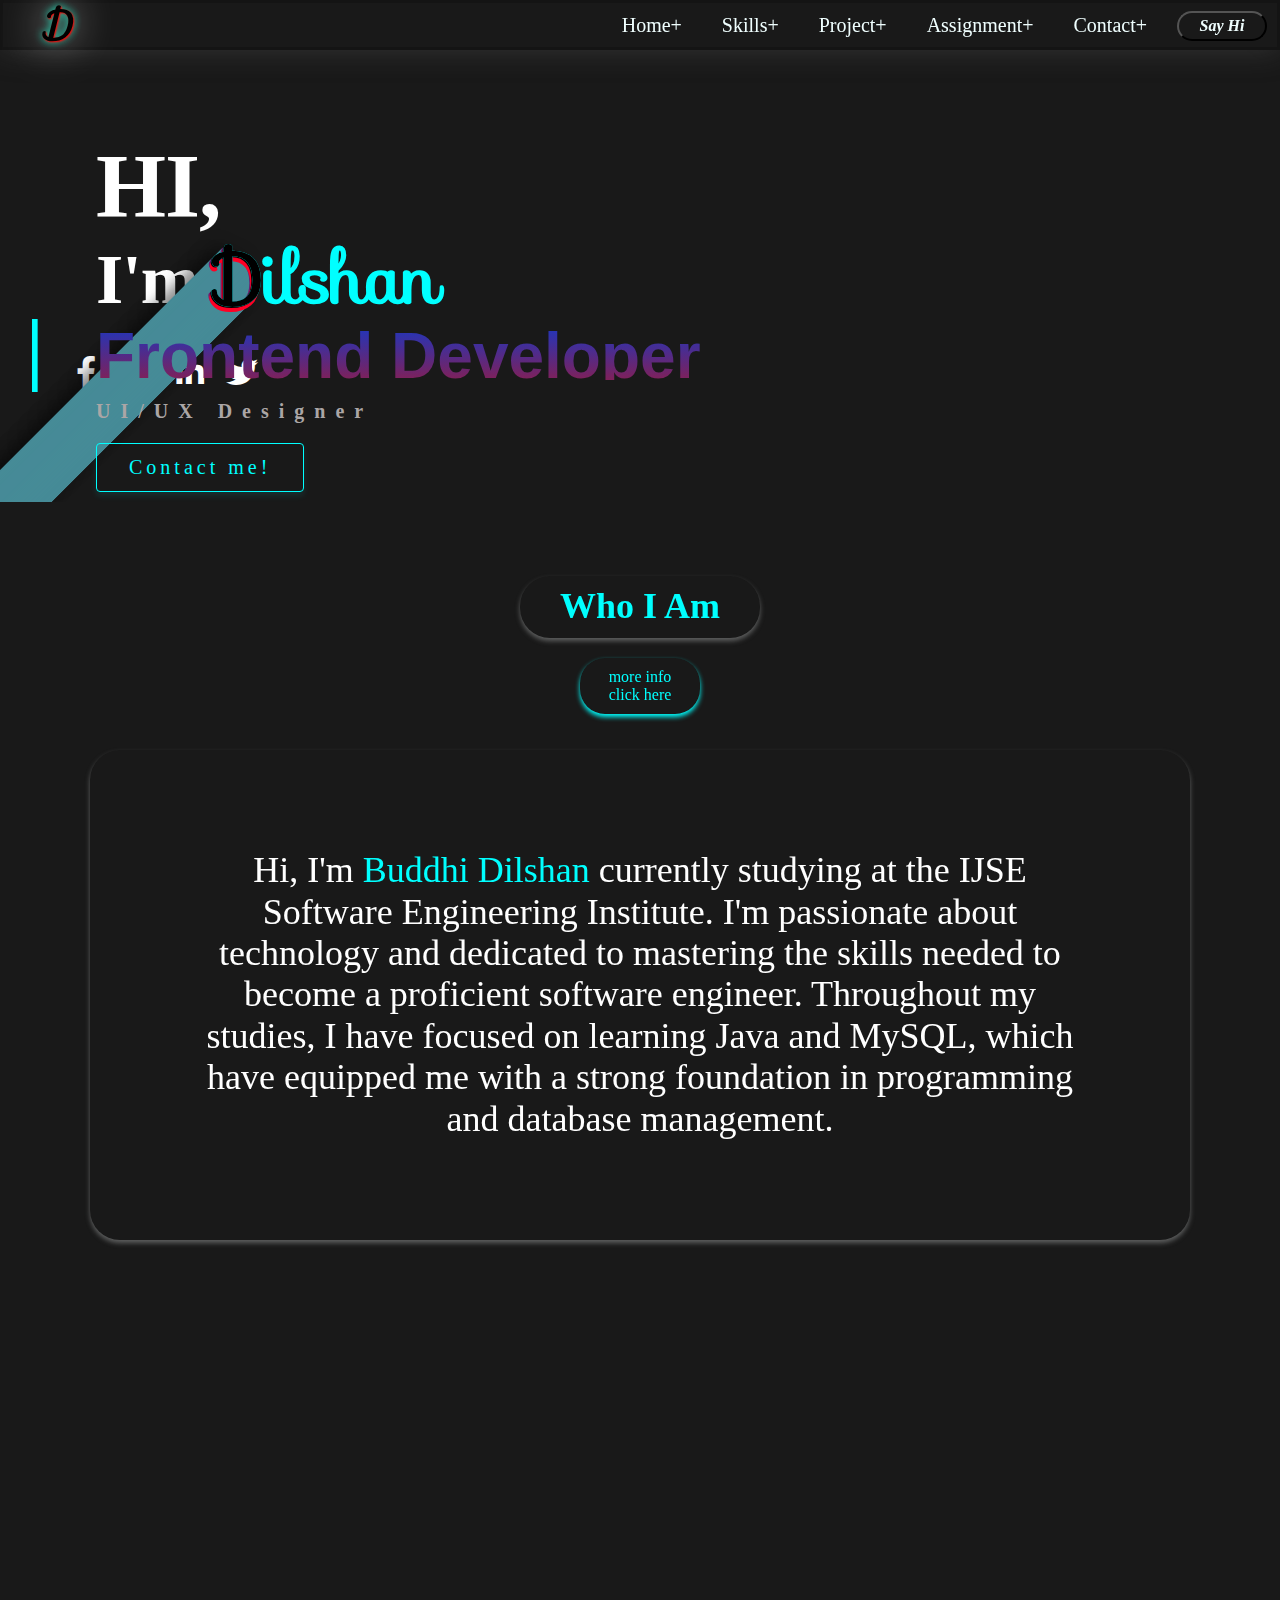
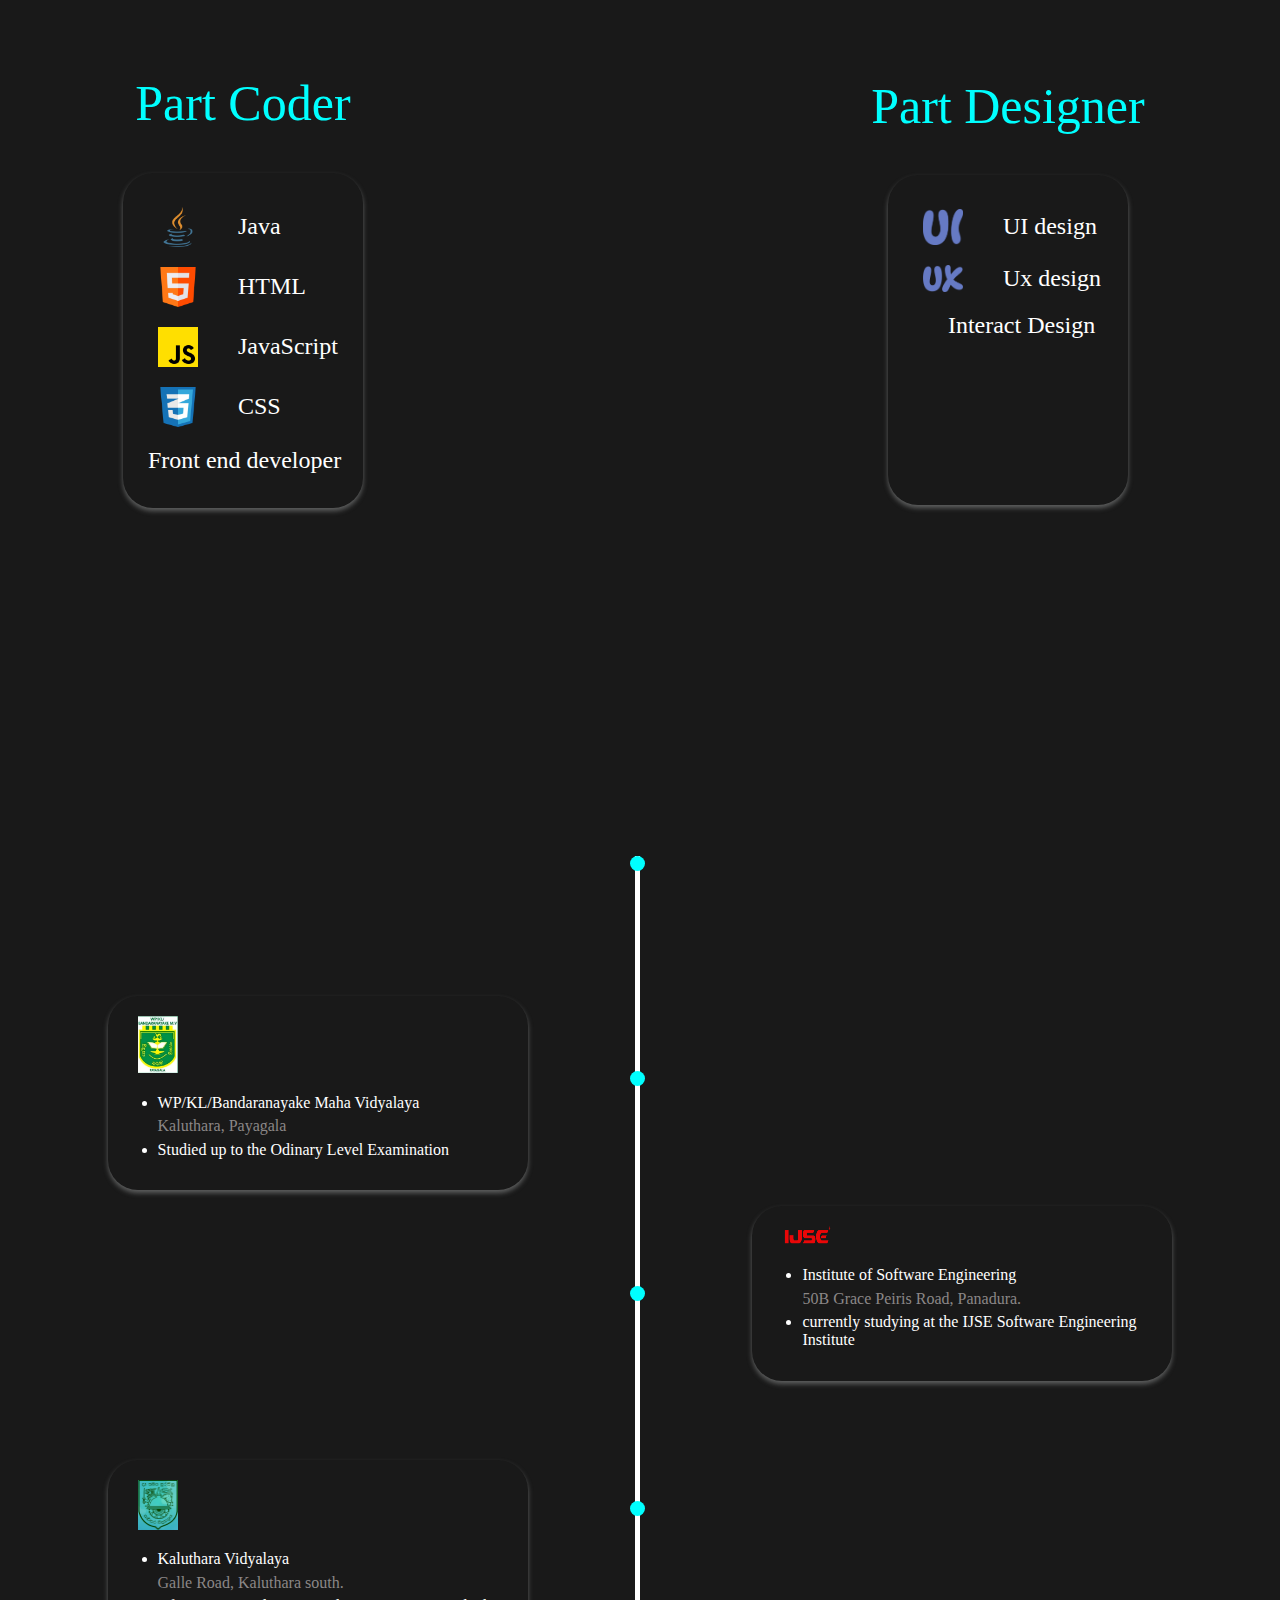
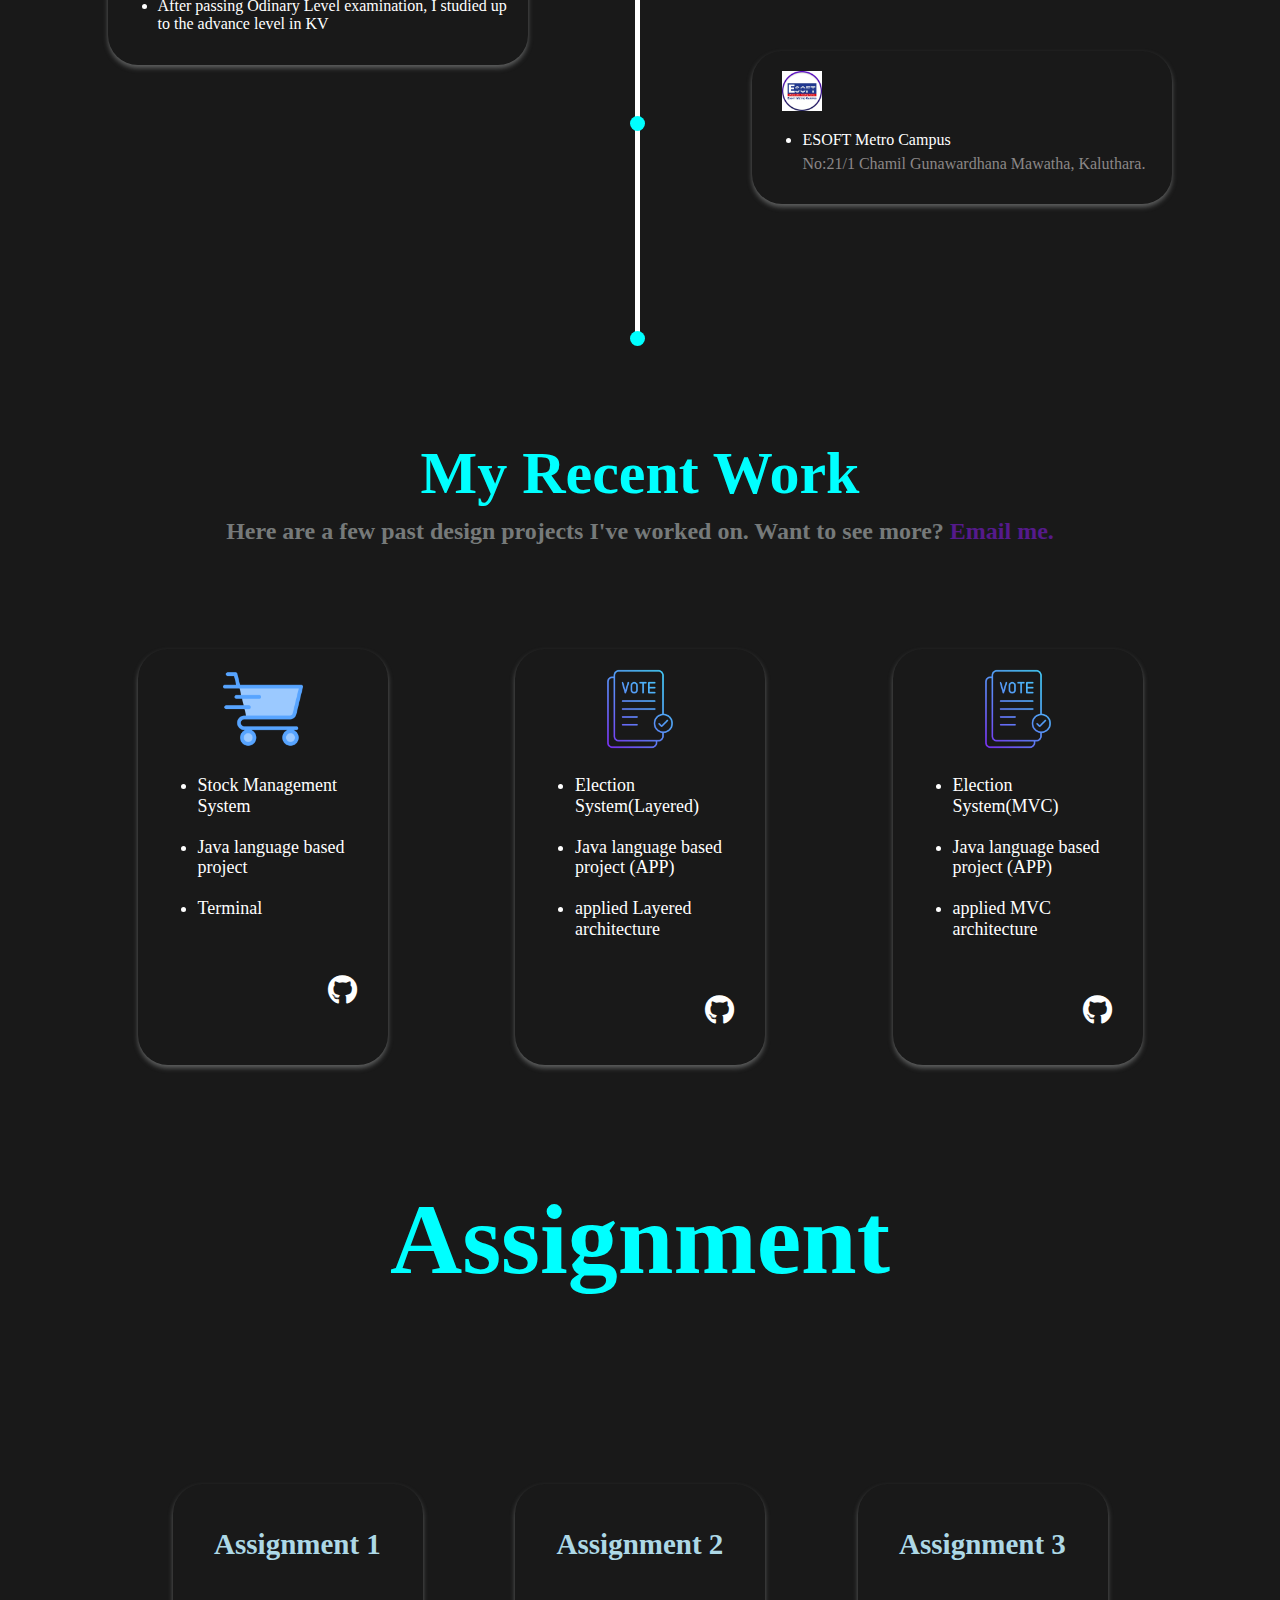
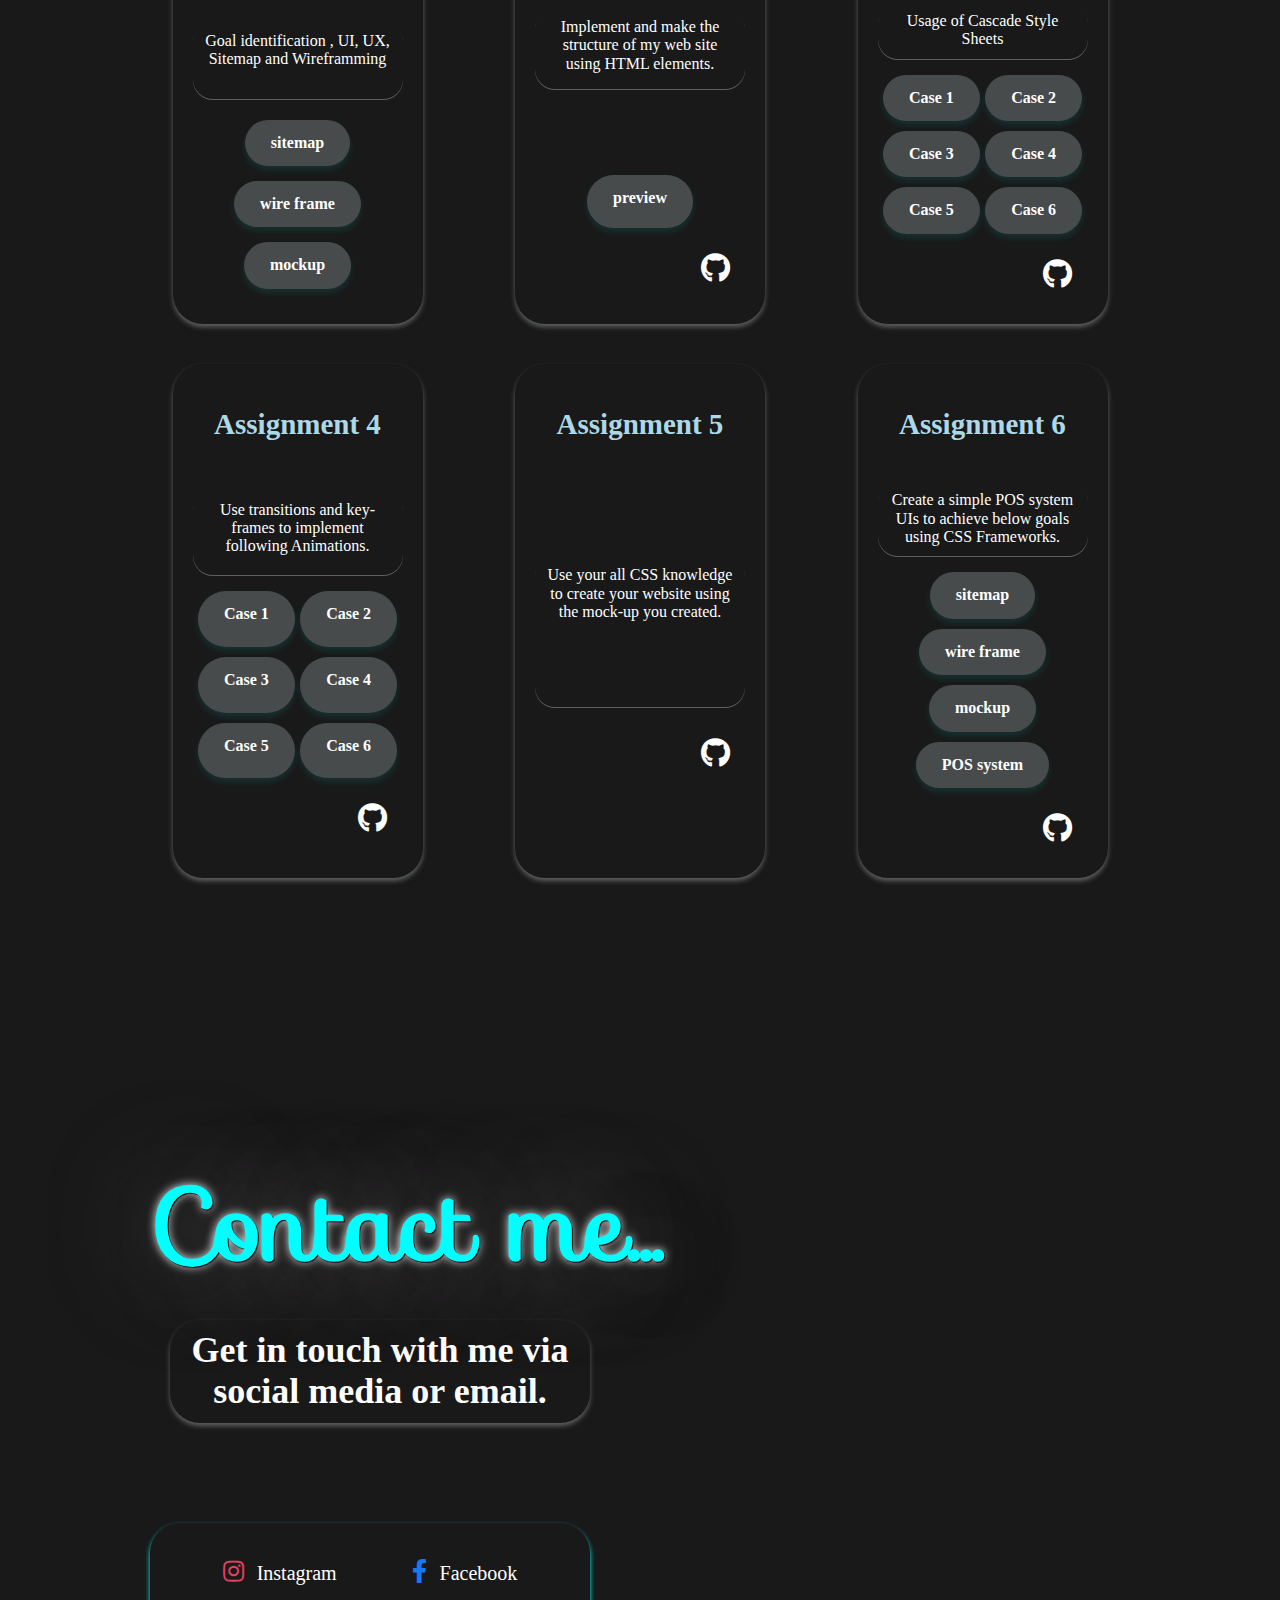
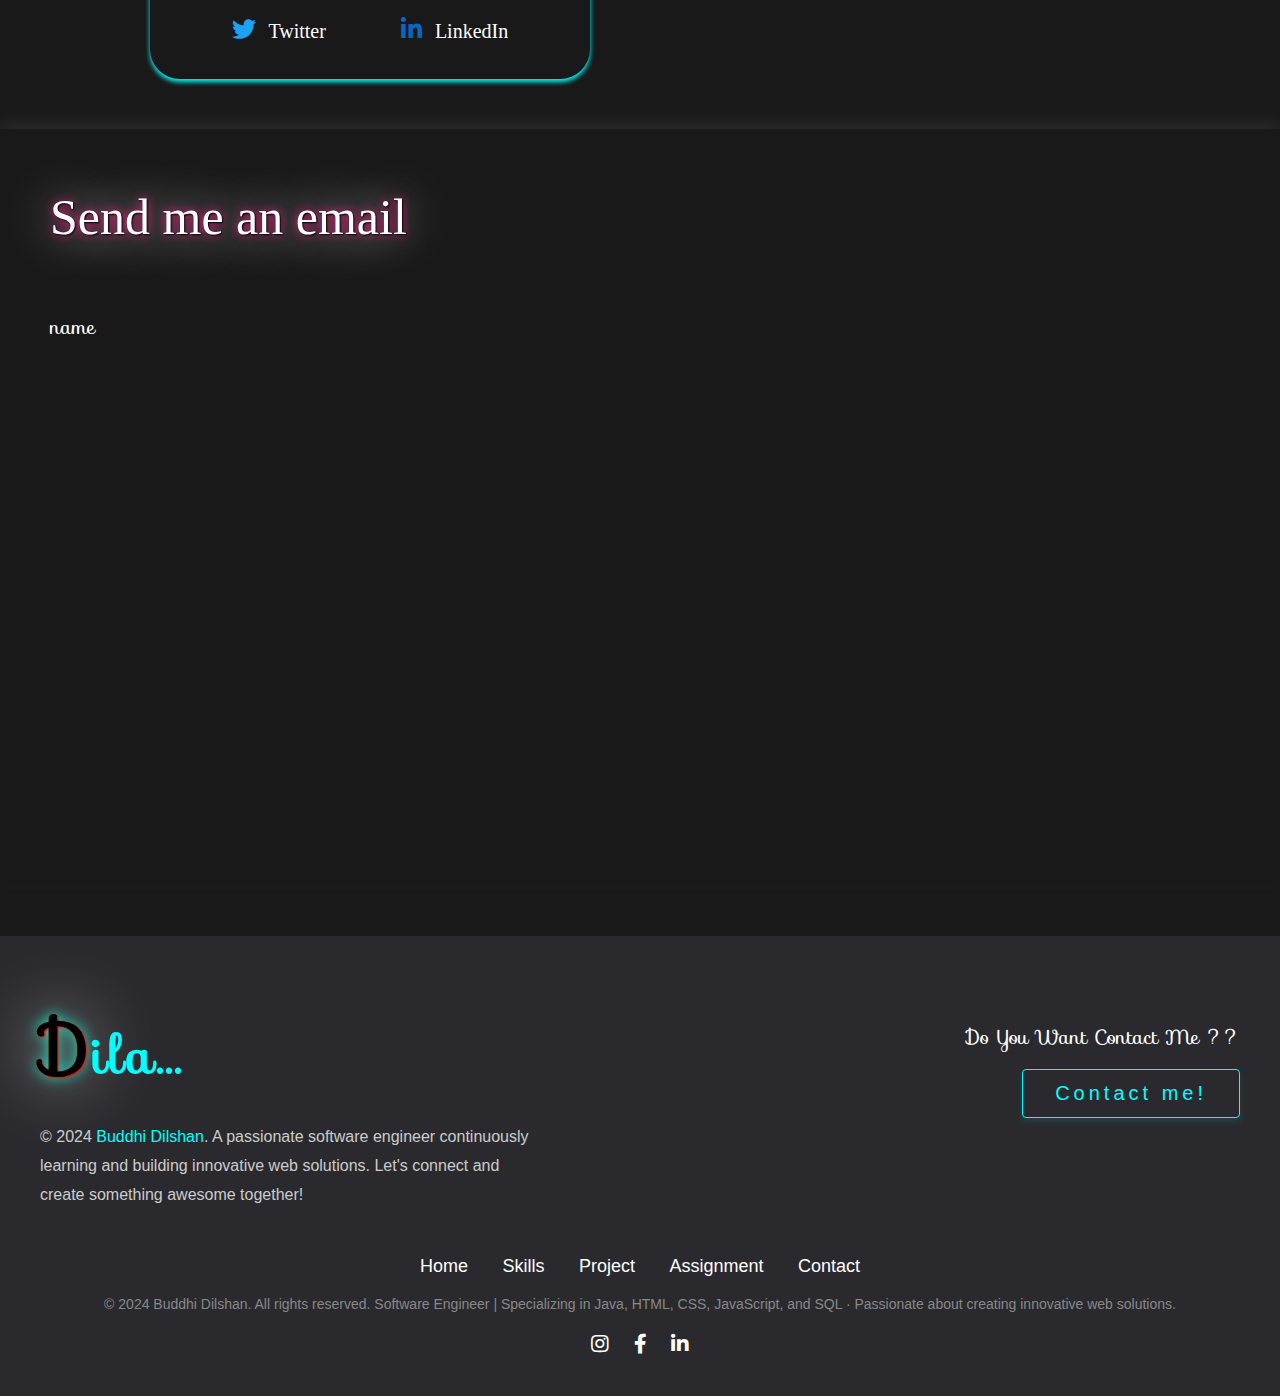
==== commit 2b0644bd: "fix transition" ====
--- a/index.html
+++ b/index.html
@@ -447,7 +447,7 @@
             <br>
             <div>
                 <div>
-                    <label data-aos="zoom-in-up">name</label>
+                    <label>name</label>
                     <input type="text" data-aos="zoom-in-up">
                     <label data-aos="zoom-in-up">email</label>
                     <input type="text" data-aos="zoom-in-up">
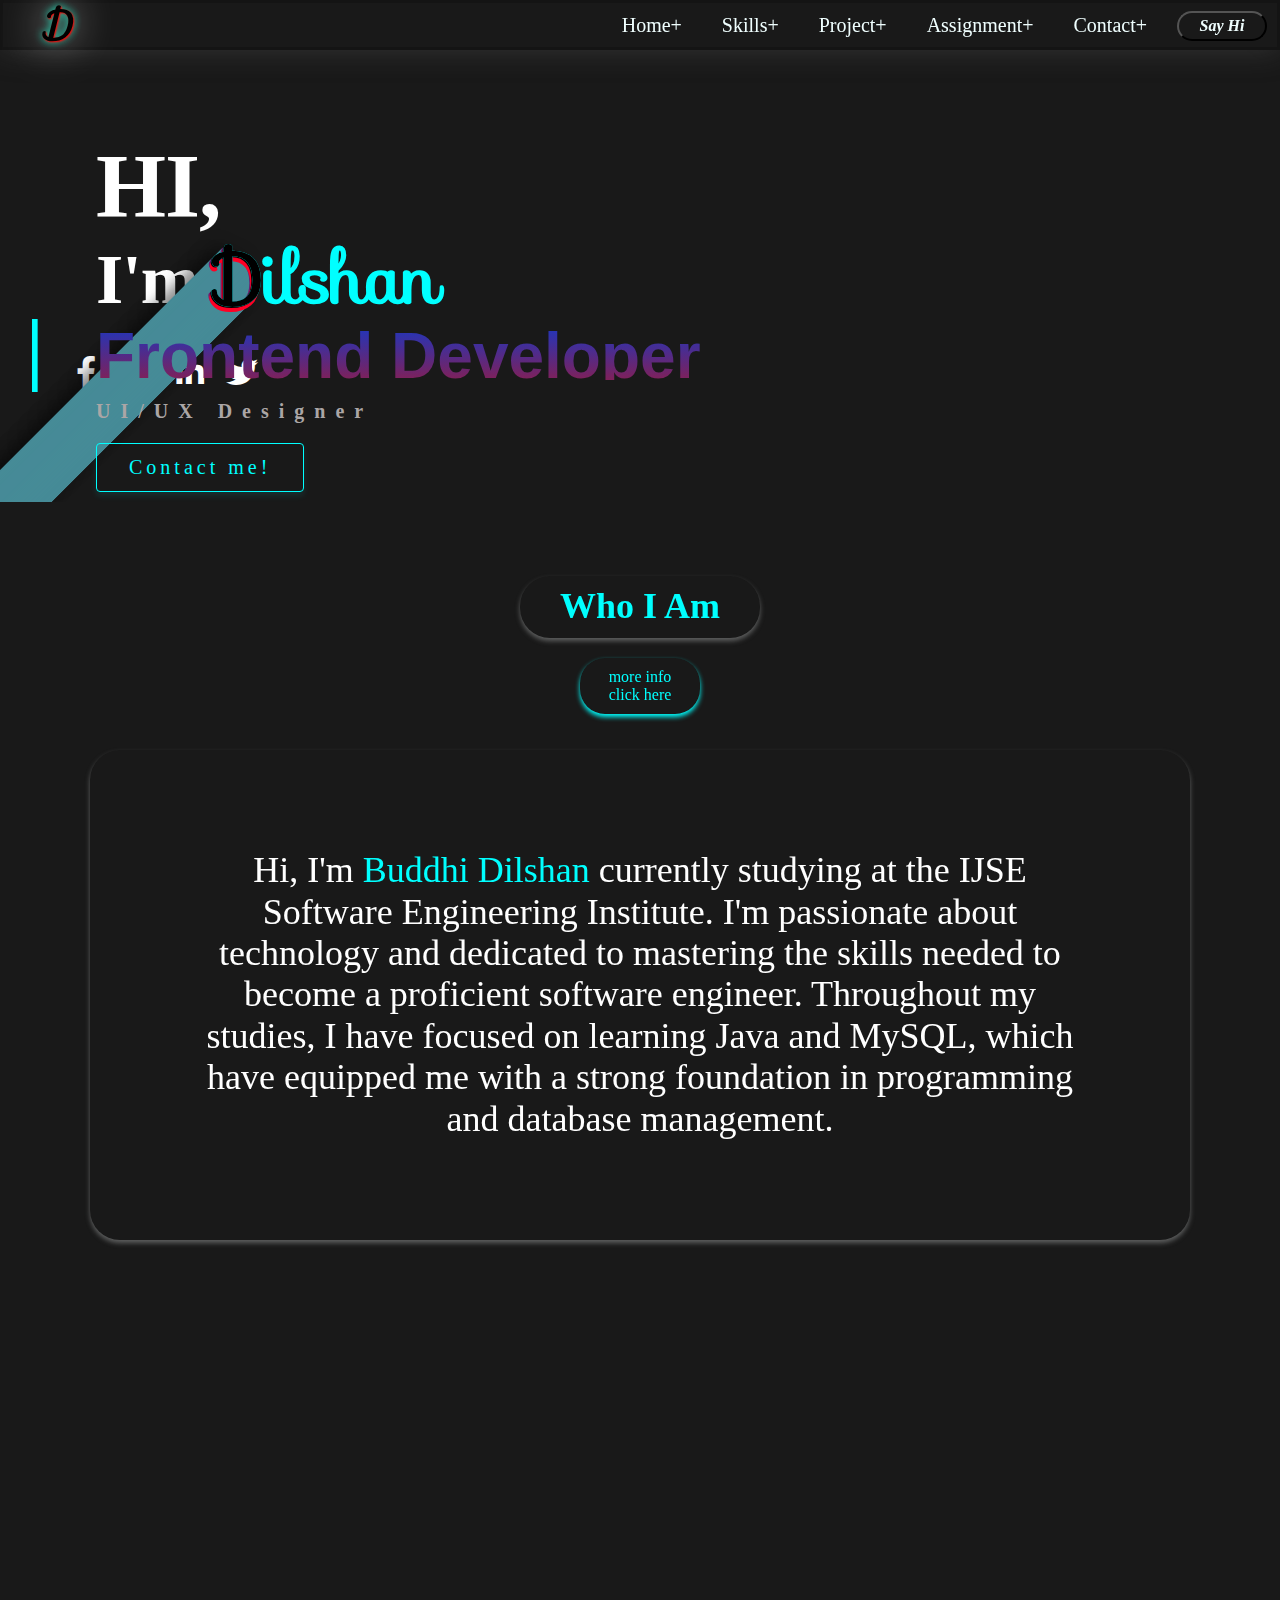
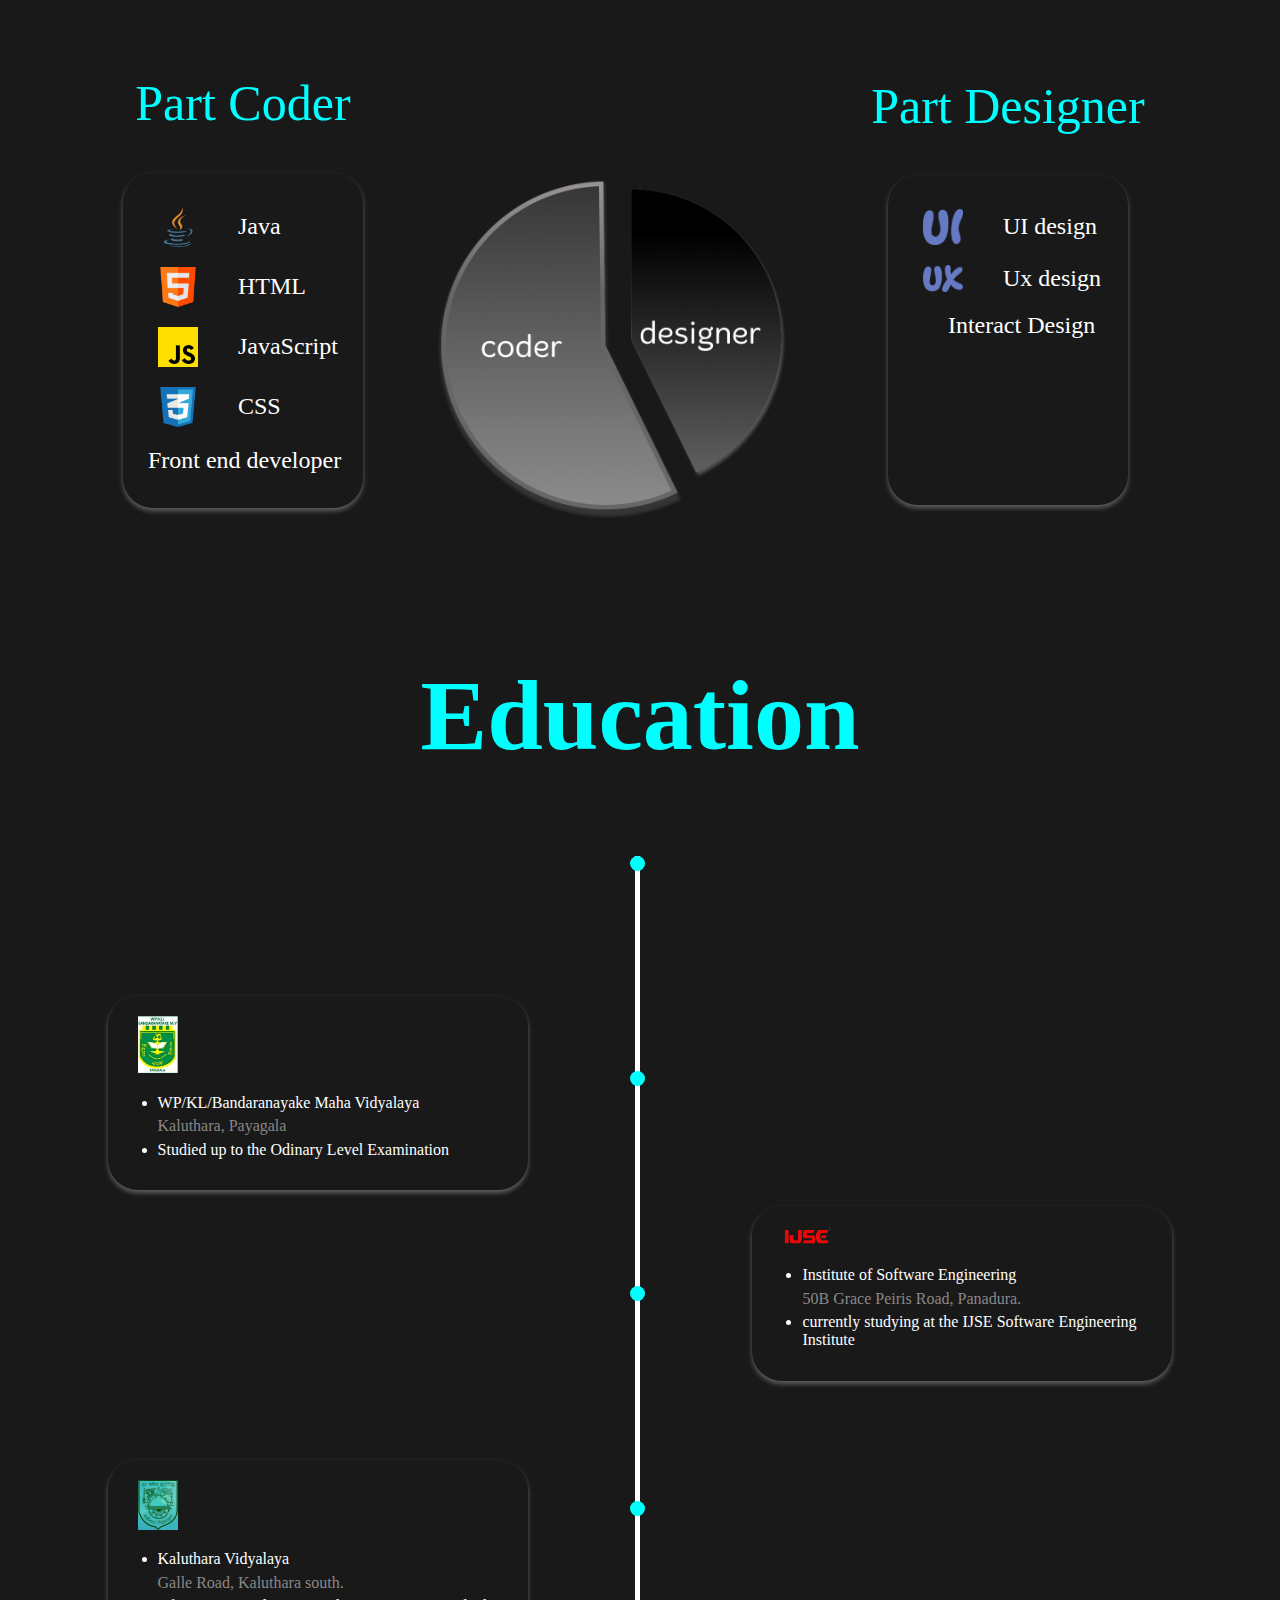
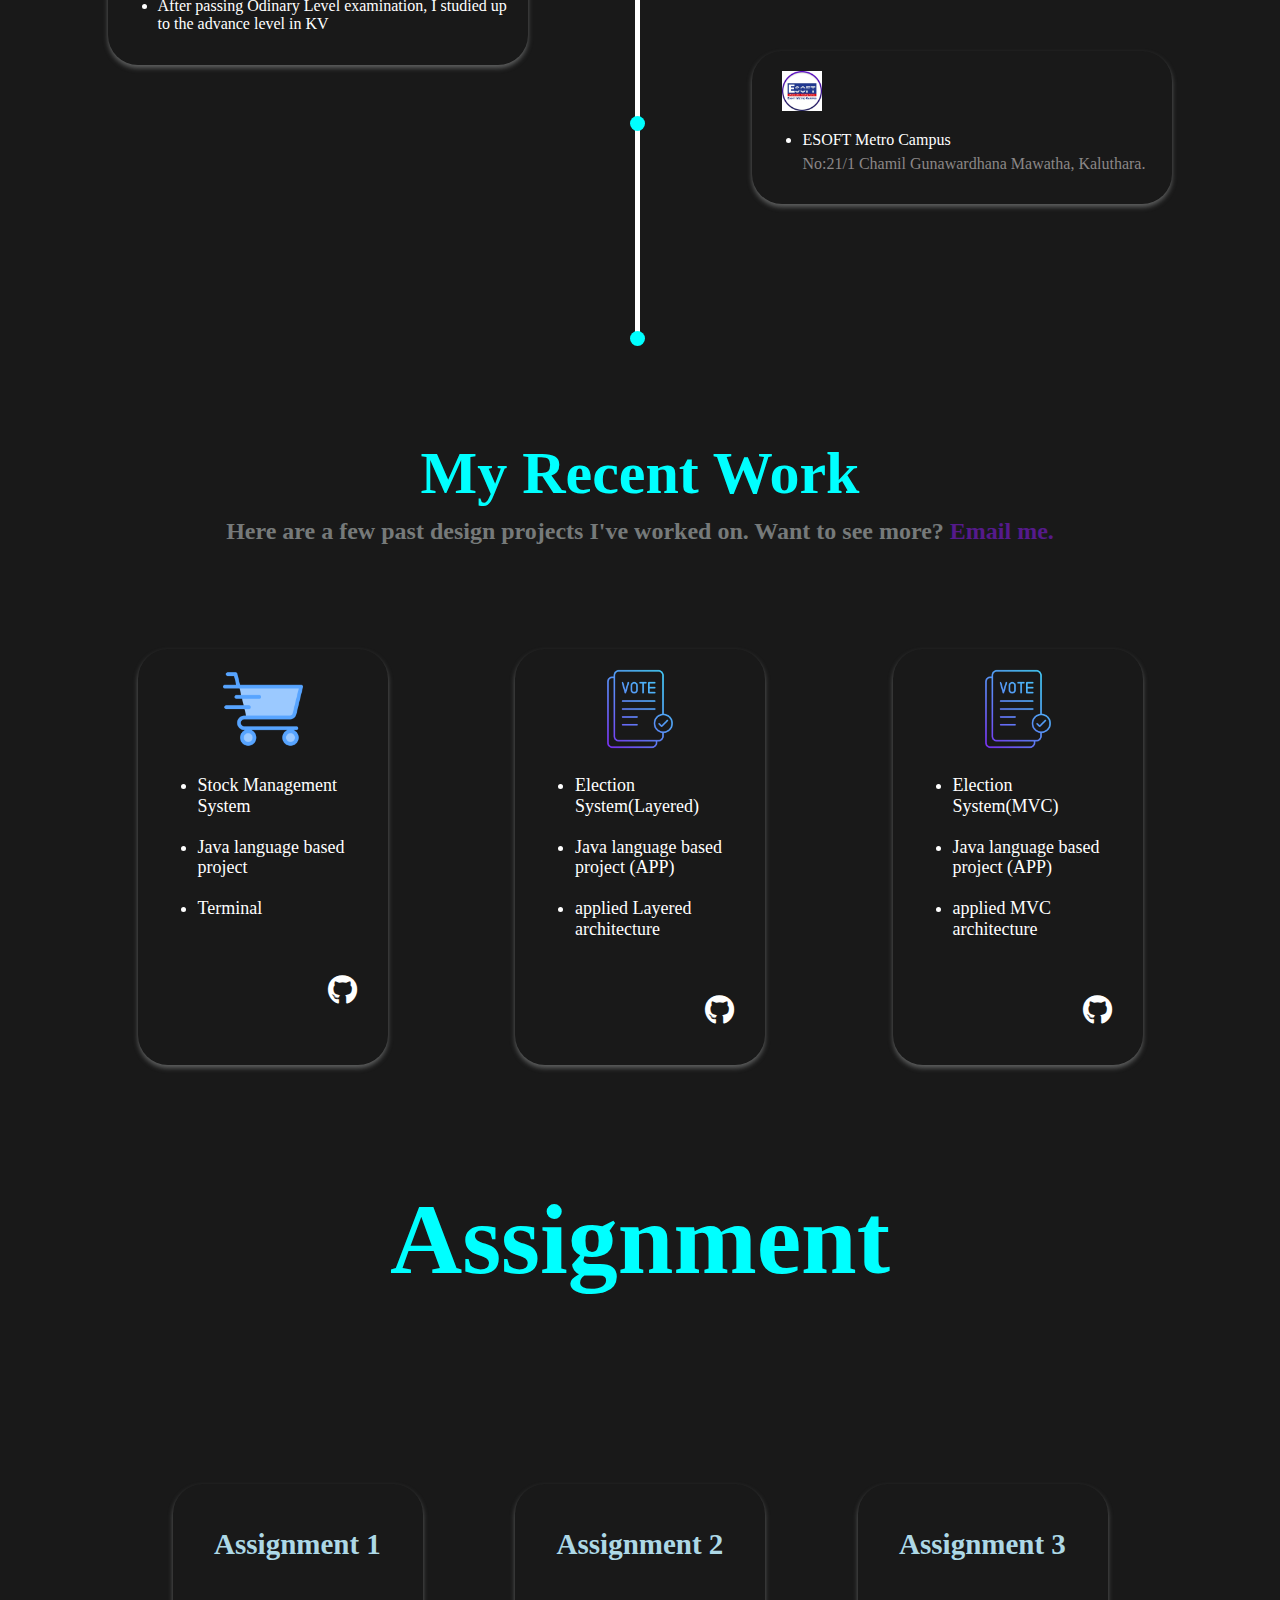
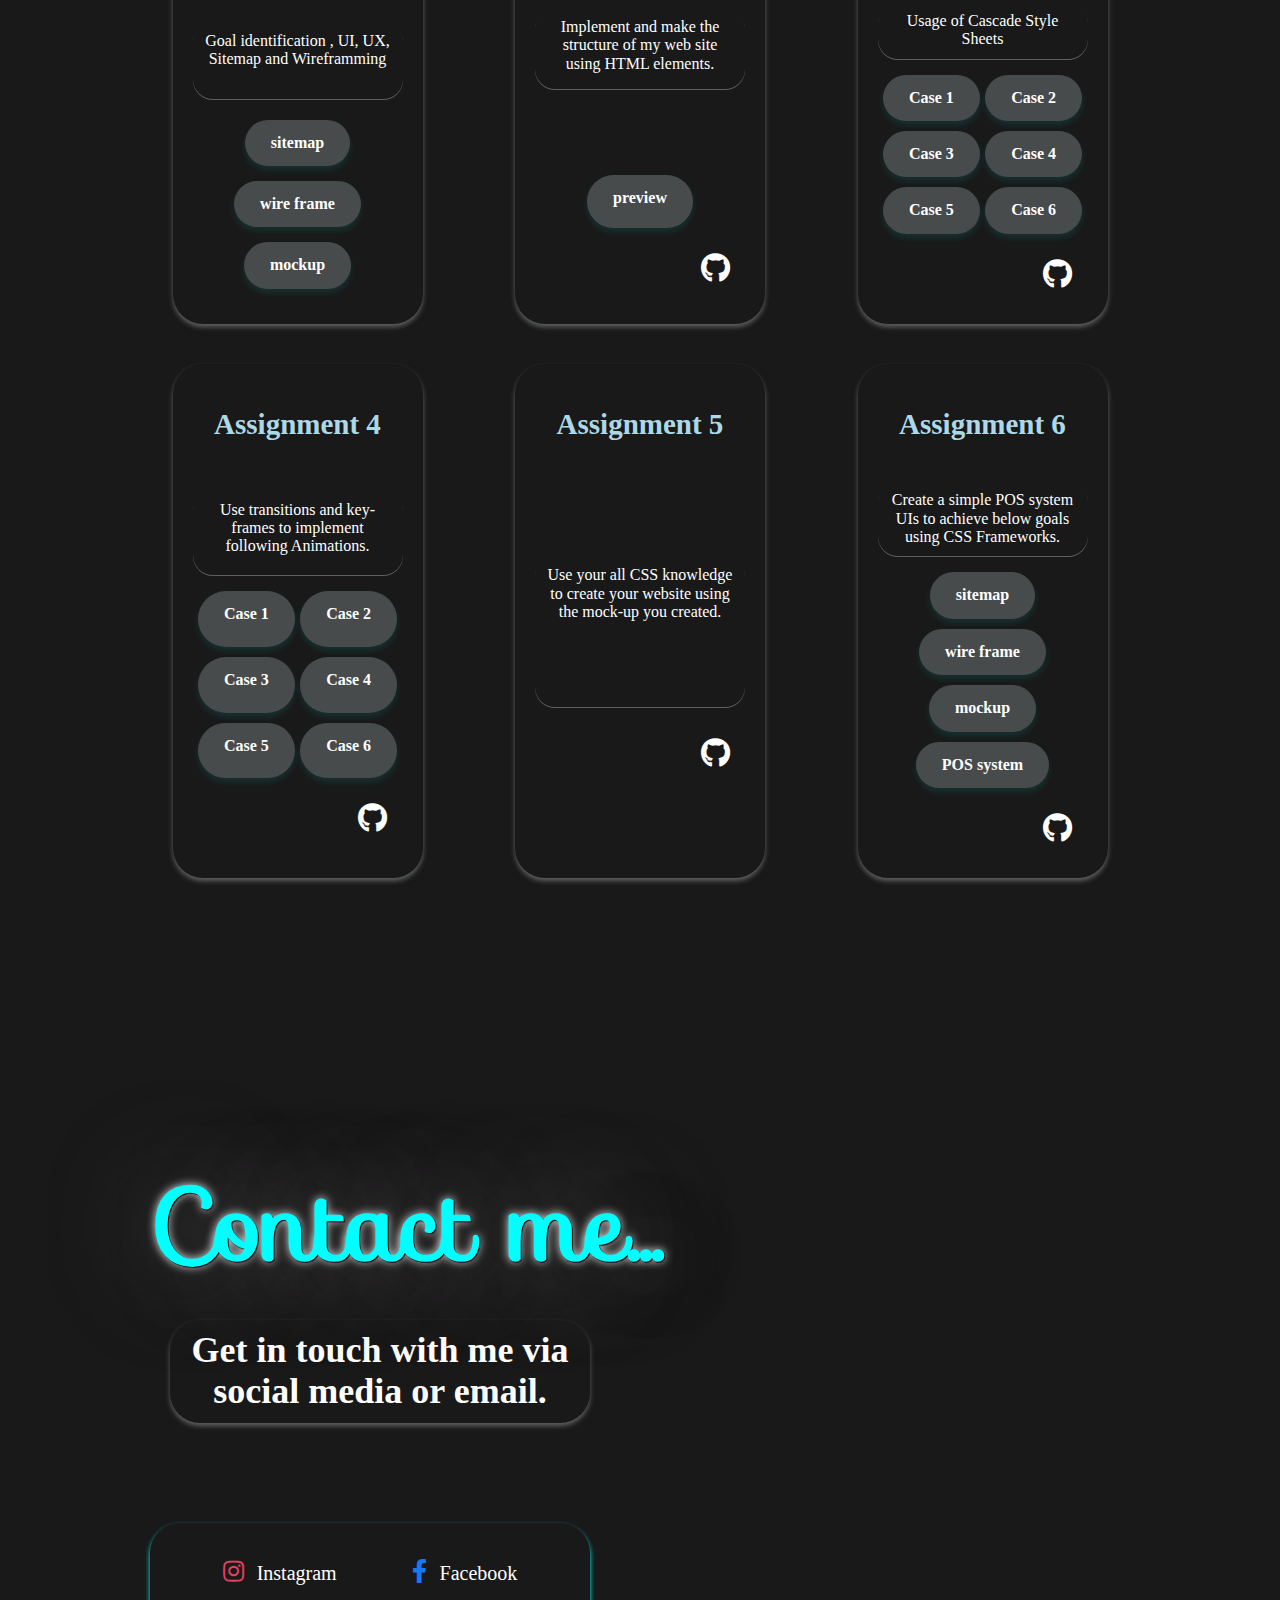
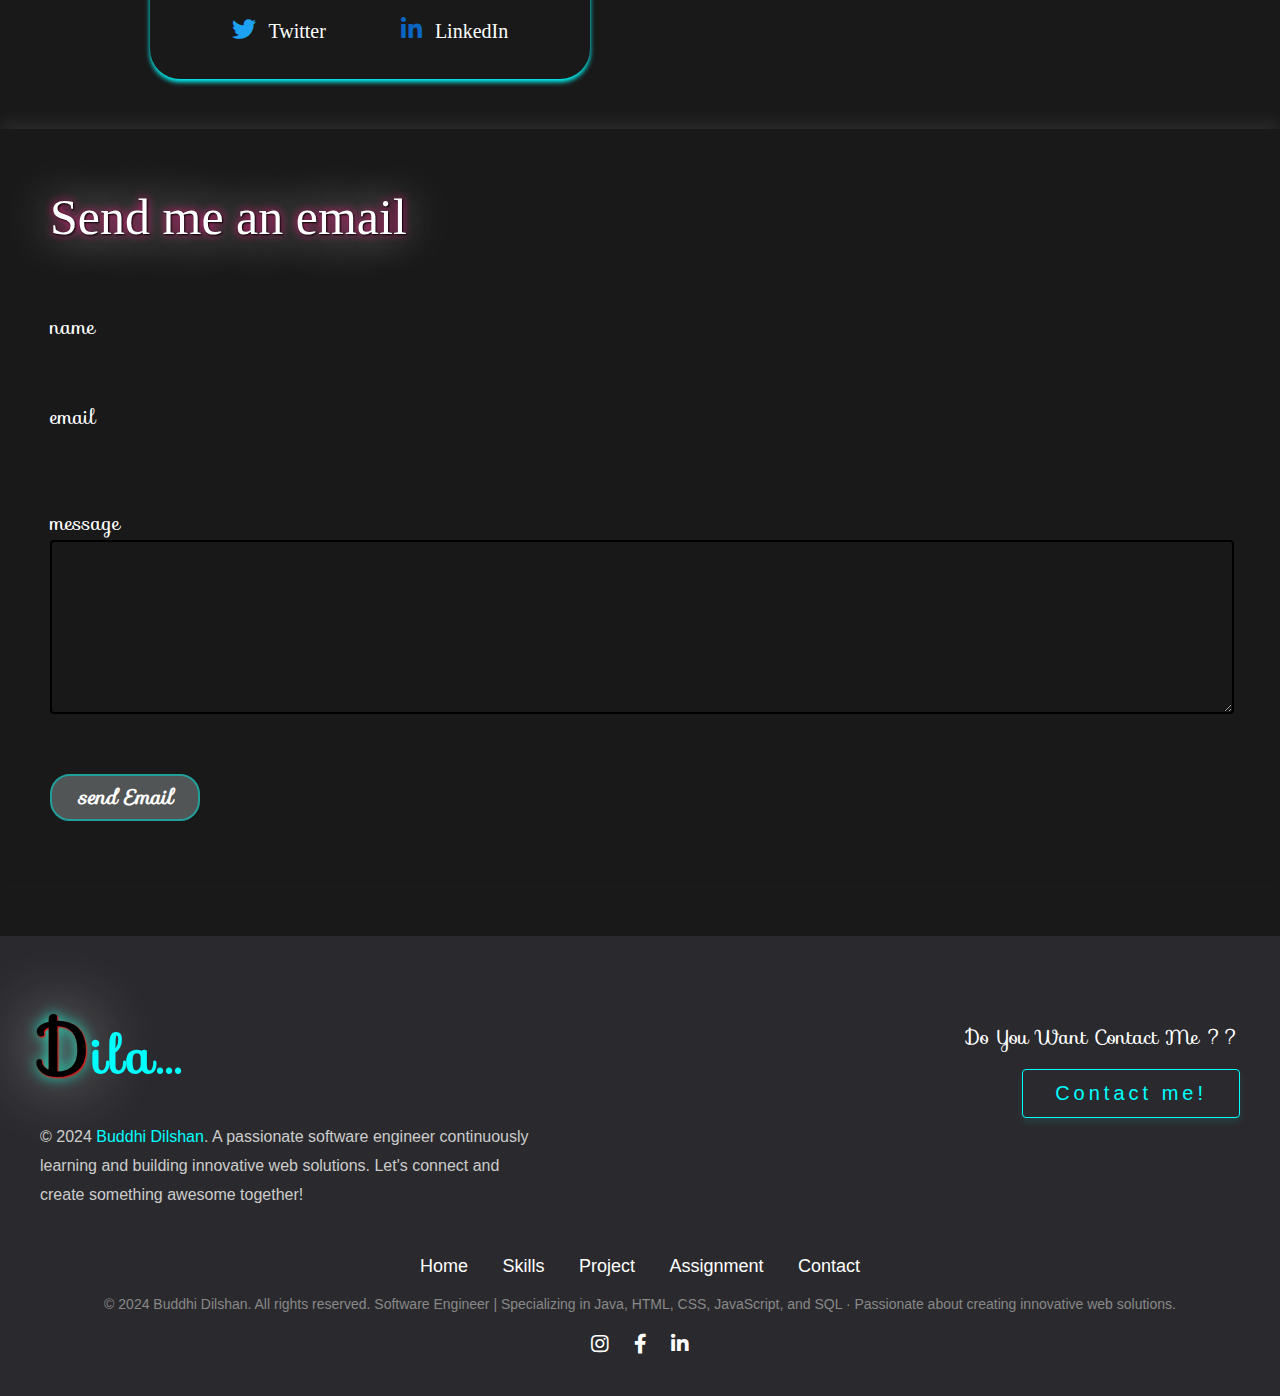
==== commit e77a8d18: "fix transition" ====
--- a/index.html
+++ b/index.html
@@ -177,7 +177,7 @@
             </div>
         </div>
 
-        <div id="piechart" data-aos="fade-up">
+        <div id="piechart" >
             <img src="assets/images/piechart.png" alt="" width="350">
         </div>
 
@@ -203,12 +203,12 @@
 <!--education section-->
 <main id="education">
 
-        <h2 data-aos="zoom-out-up">Education</h2>
+        <h2 >Education</h2>
 
     <section>
 
         <div id="first_row">
-            <div class="skillshadow">
+            <div class="skillshadow" >
                 <img src="assets/images/WhatsApp Image 2024-07-24 at 18.48.41_f58155cf.jpg" alt=""width="40">
                 <ul>
                     <li>WP/KL/Bandaranayake Maha Vidyalaya</li>
@@ -220,7 +220,7 @@
 
 
 
-            <div class="skillshadow">
+            <div class="skillshadow" >
                 <img src="assets/images/WhatsApp Image 2024-07-24 at 18.48.40_2ead9506.jpg" alt=""width="40">
                 <ul>
                     <li>Kaluthara Vidyalaya</li>
@@ -241,7 +241,7 @@
         </div>
 
         <div id="second_row">
-            <div id="ijse" class="skillshadow">
+            <div id="ijse" class="skillshadow" >
                 <img src="assets/Ijse_logo.png" alt=""width="250">
                 <ul>
                     <li>Institute of Software Engineering</li>
@@ -251,7 +251,7 @@
             <li>currently studying at the IJSE Software Engineering Institute</li>
         </ul>
     </div>
-    <div class="skillshadow">
+    <div class="skillshadow" >
         <img src="assets/images/WhatsApp Image 2024-07-25 at 18.33.15_c1d7aaad.jpg" alt="" width="40">
         <ul id="esoft">
             <li>ESOFT Metro Campus</li>
@@ -274,7 +274,7 @@
     </div>
     <section id="projectlist">
 
-        <div>
+        <div  class="">
             <div class="boxtransition">
                 <img src="assets/images/shopping-cart (1).png"width="80">
 
@@ -285,7 +285,7 @@
     </ul>
                 <a href="https://www.facebook.com/profile.php?id=615531956264i35&mibextid=ZbWKwL"><i class="fab fa-github"></i></a>
             </div>
-            <div>
+            <div >
                 <img src="assets/images/election-icons.png" alt=""width="80">
                 <ul>
                     <li>Election System(Layered)</li>
@@ -298,7 +298,7 @@
 
             </div>
 
-            <div>
+            <div >
                 <img src="assets/images/election-icons.png" alt=""width="80">
 
                 <ul>
@@ -321,7 +321,7 @@
     <section id="assignemt_List">
         <h1>Assignment</h1>
         <div id="asgList">
-            <div class="ka">
+            <div class="ka" >
                 <h2>Assignment 1</h2>
 
                 <p>Goal identification , UI, UX, Sitemap and Wireframming</p>
@@ -348,7 +348,7 @@
 
 
             </div>
-            <div class="ka">
+            <div class="ka" >
                 <h2>Assignment 3</h2>
                 <p>Usage of Cascade Style Sheets</p>
                 <div><a href="asgcases/asg1case1.html" class="btn">Case 1</a> </div>
@@ -373,14 +373,14 @@
                 <a href="https://github.com/dilshanbuddhi/Car_Animation.git"><i class="fab fa-github"></i></a>
 
             </div>
-            <div class="ka">
+            <div class="ka" >
                 <h2>Assignment 5</h2>
 
                 <p>Use your all CSS knowledge to create your website using the mock-up you created.</p>
                 <a href="https://github.com/dilshanbuddhi/portfolio_HTML.git"><i class="fab fa-github"></i></a>
 
             </div>
-            <div class="ka">
+            <div class="ka" >
                 <h2>Assignment 6</h2>
                 <p>Create a simple POS system UIs to achieve below goals using CSS Frameworks.</p>
                 <div><a href="" class="btn">sitemap</a> </div>
@@ -400,9 +400,9 @@
                 <div id="textCon">
                     <div id="contactTxt">
                         <h1 >Contact me...</h1>
-                        <h2>Get in touch with me via social media or email.</h2>
+                        <h2 >Get in touch with me via social media or email.</h2>
                     </div>
-                    <div class="social-container" id="socialList">
+                    <div class="social-container"  id="socialList">
                         <ul>
                             <li>
                                 <a href="#" class="social-link instagram">
@@ -447,16 +447,16 @@
             <br>
             <div>
                 <div>
-                    <label>name</label>
+                    <label >name</label>
                     <input type="text" data-aos="zoom-in-up">
-                    <label data-aos="zoom-in-up">email</label>
+                    <label >email</label>
                     <input type="text" data-aos="zoom-in-up">
                 </div>
                 <div>
-                    <label for="message" data-aos="zoom-in-up">message</label>
-                    <textarea id="message" data-aos="zoom-in-up"></textarea>
-
-                    <button id="mailbtn" data-aos="zoom-in-up">send Email</button>
+                    <label for="message" >message</label>
+                    <textarea id="message" ></textarea>
+
+                    <button id="mailbtn" >send Email</button>
                 </div>
 
 
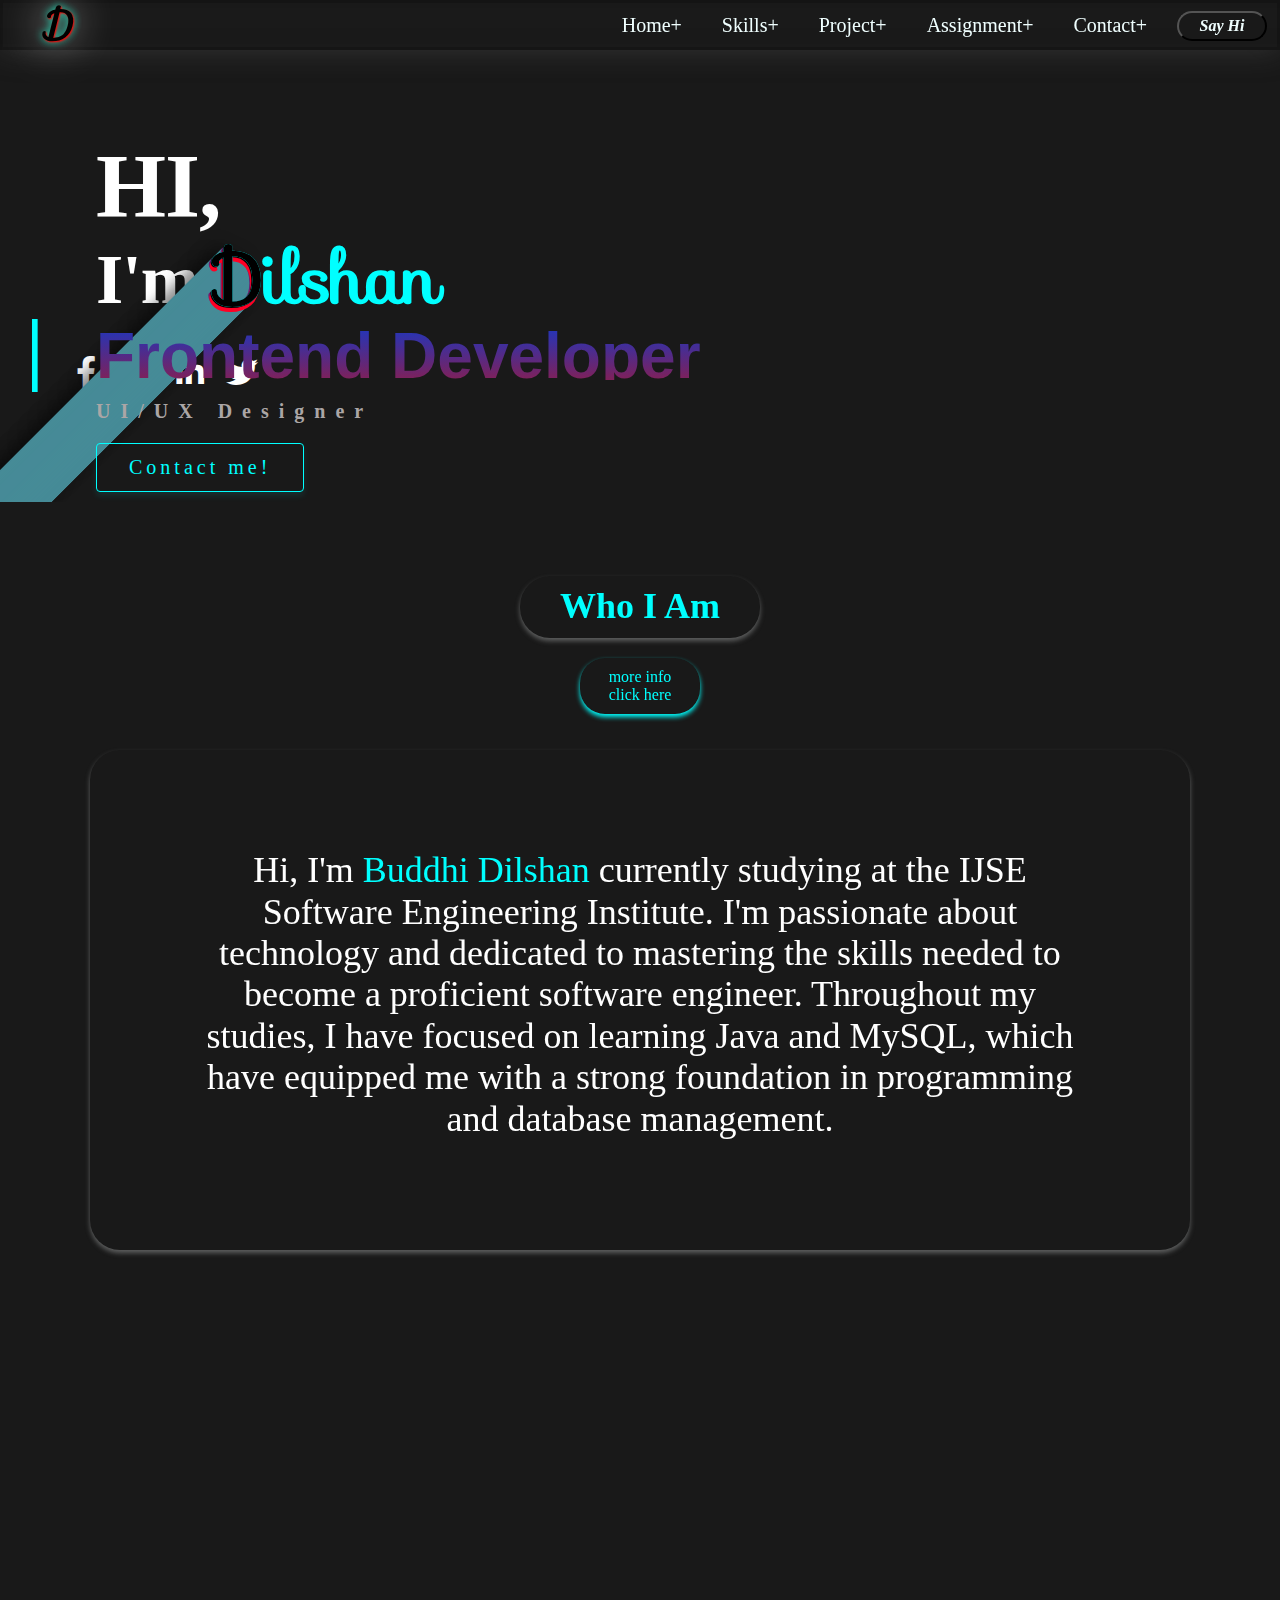
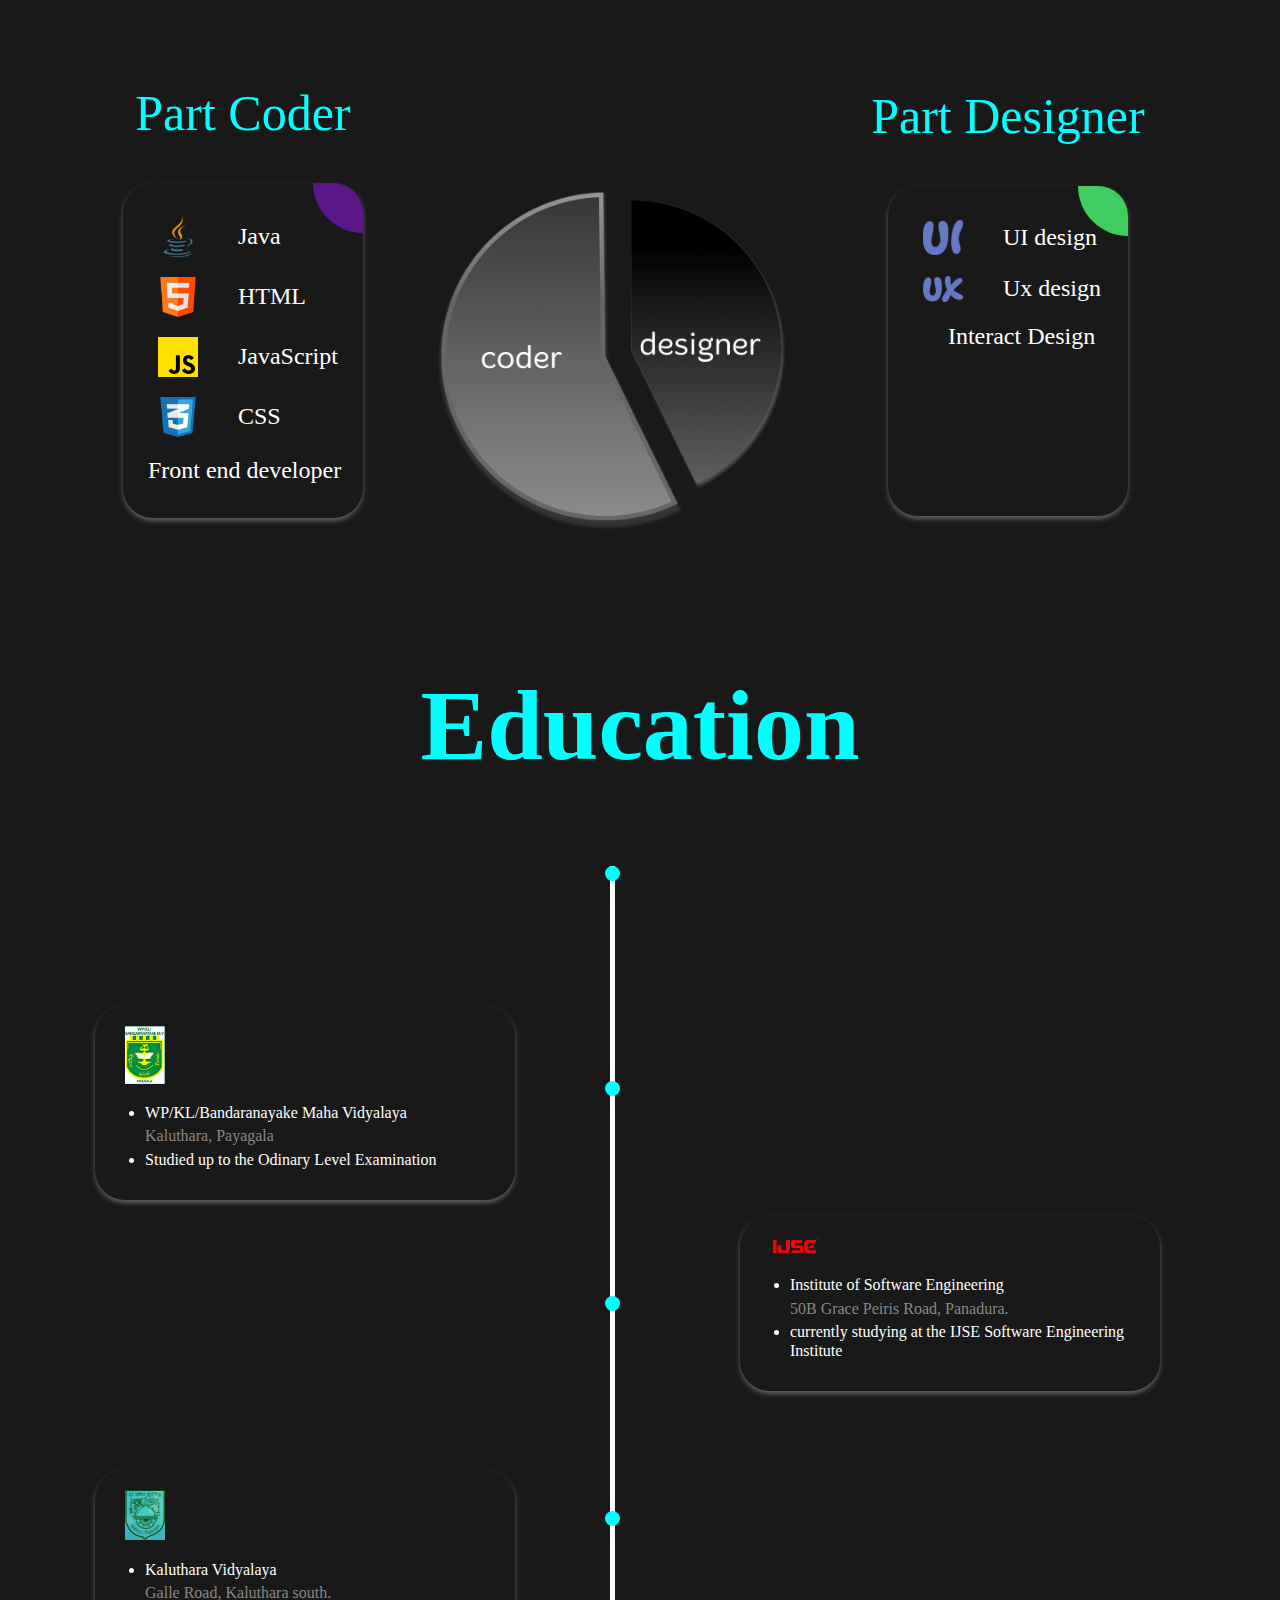
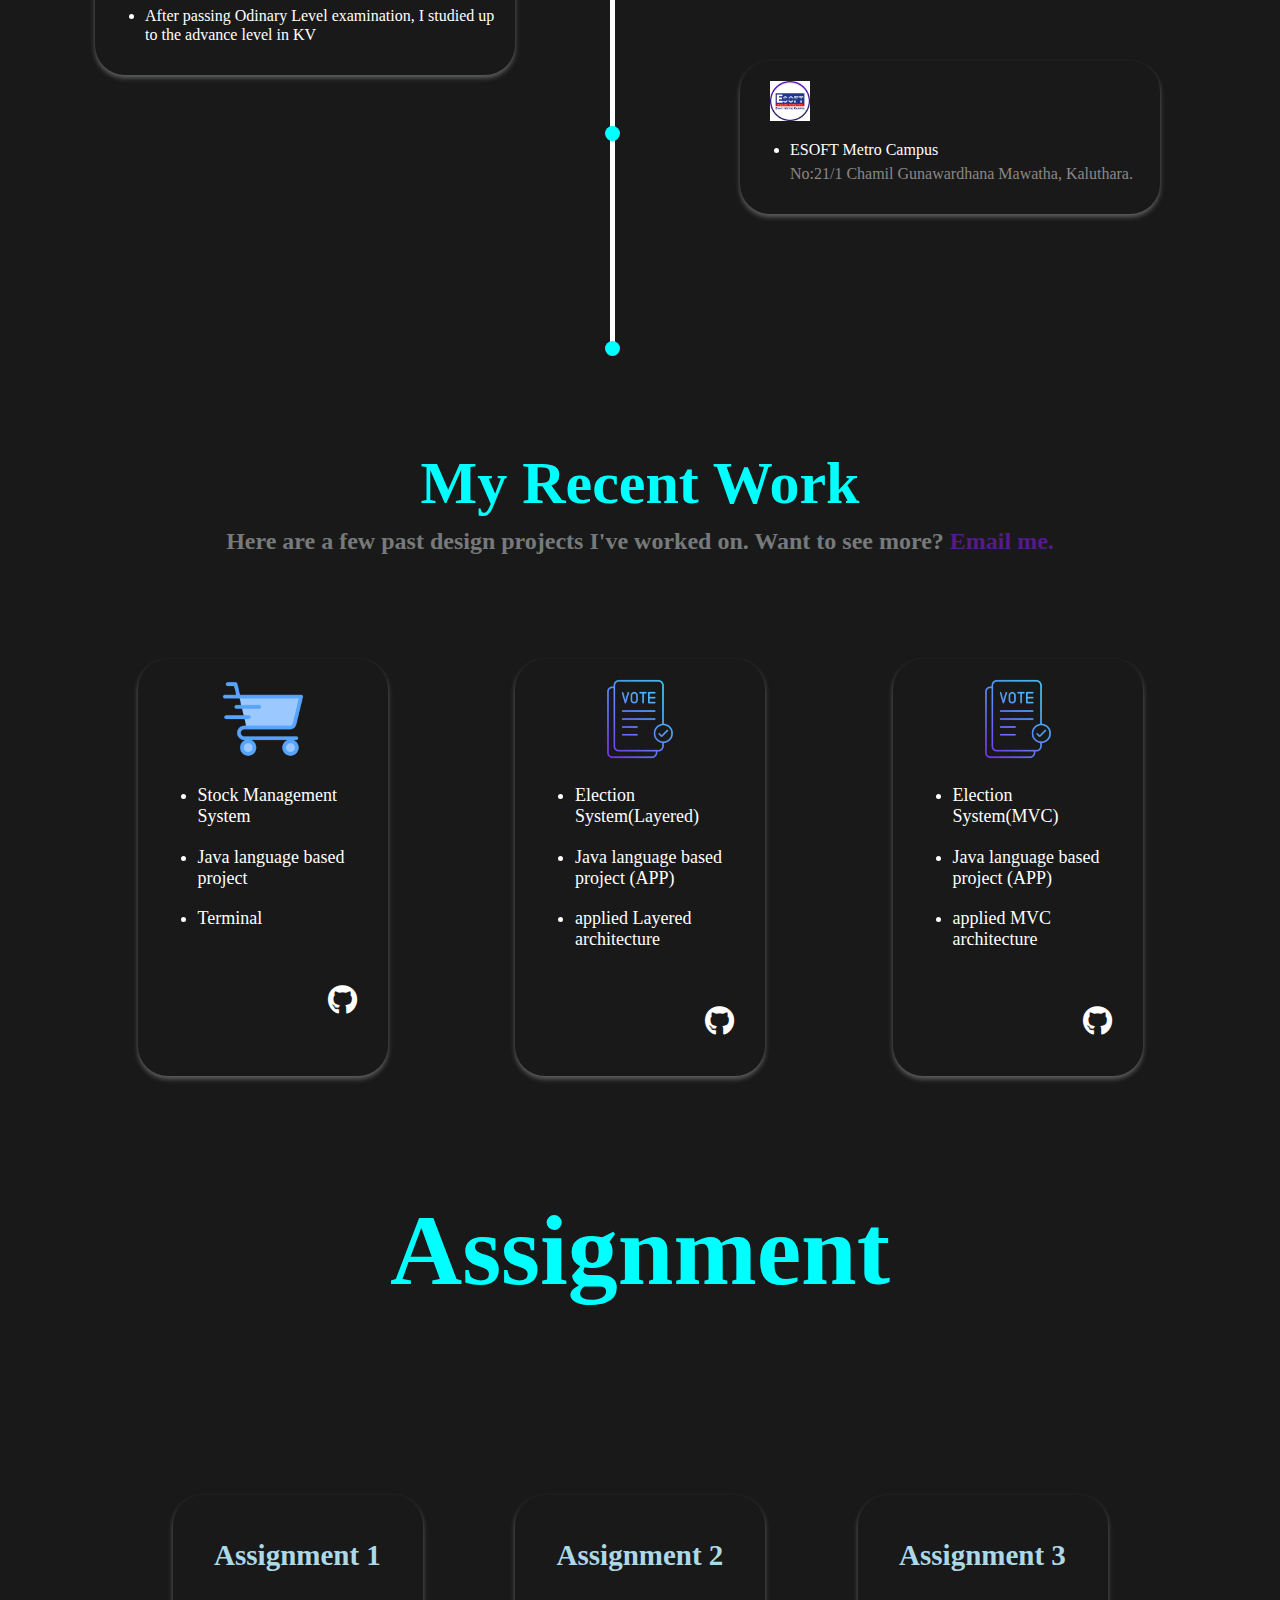
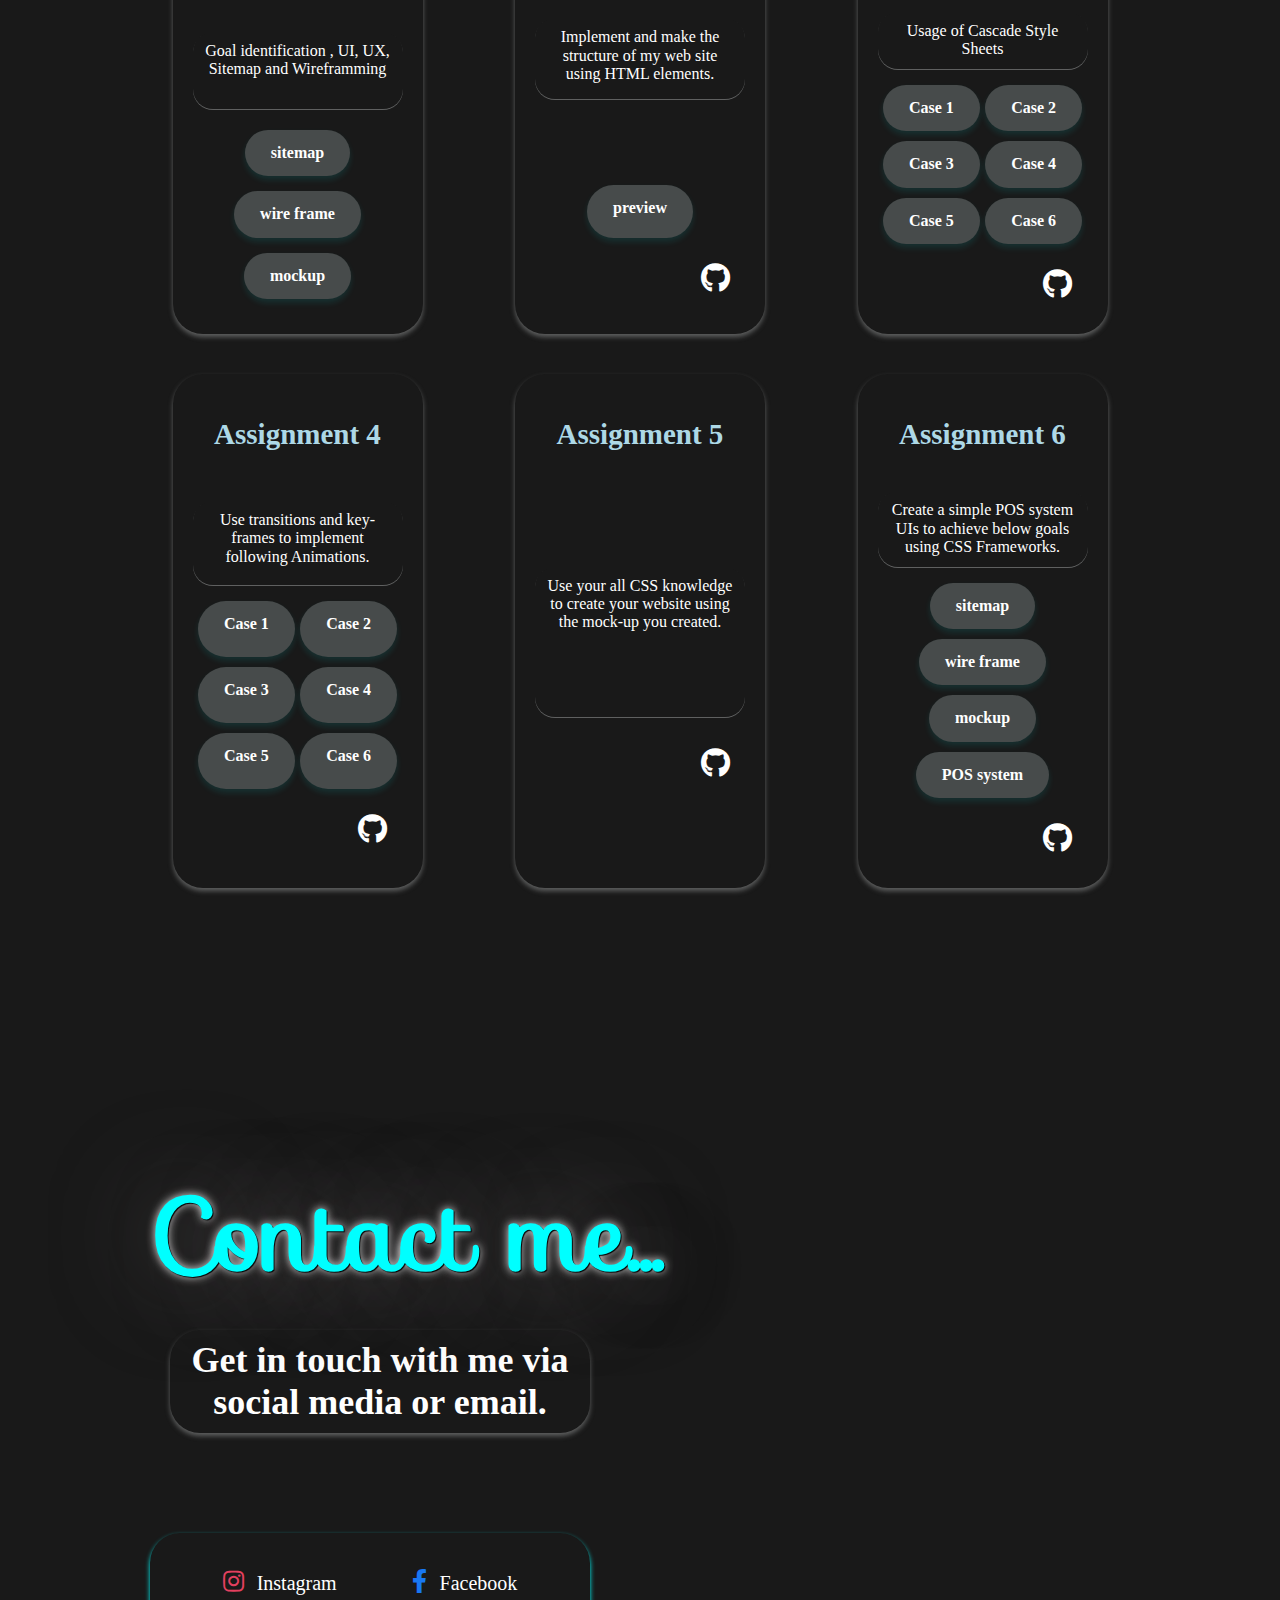
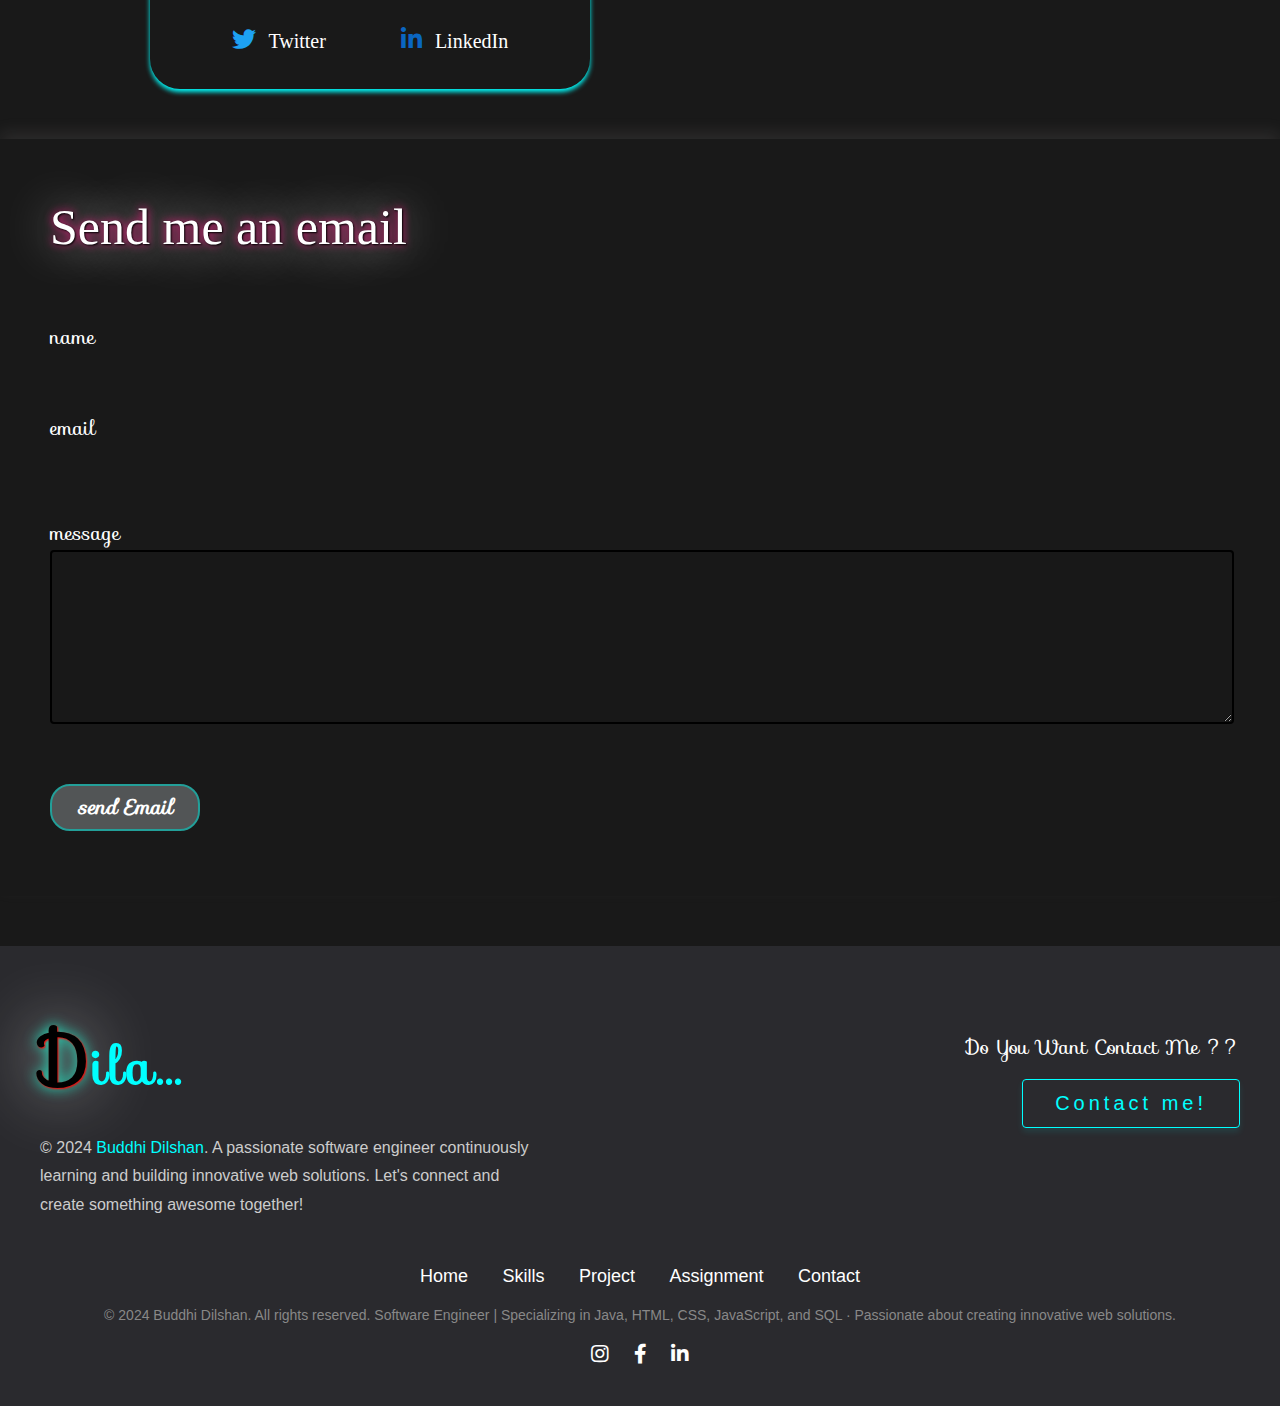
==== commit 129bb133: "fix transition" ====
--- a/index.html
+++ b/index.html
@@ -166,7 +166,8 @@
     <section id="skil_list">
         <div>
         <h3>Part Coder</h3>
-            <div class="shadow boxtransition"  >
+            <div class="colorfill">
+                <div class="shadow-bg"></div>
                 <ul id="img_list2" >
                     <li><img class="imgpadding" src="assets/images/java.png" alt="" width="40">Java </li>
                     <li><img class="imgpadding" src="assets/images/html.png" alt="" width="40">HTML</li>
@@ -184,7 +185,8 @@
 
         <div>
             <h3>Part Designer</h3>
-            <div id="second_box"  >
+            <div id="second_box" class="colorfill">
+                <div class="shadow-bg"></div>
                 <ul id="img_list">
                     <li><img class="imgpadding" src="assets/images/social-lettering-ui-text.png" alt="" width="40">UI design </li>
                     <li><img class="imgpadding" src="assets/images/social-lettering-ux-text.png" alt="" width="40">Ux design </li>
@@ -306,7 +308,6 @@
                     <li> Java language based project (APP)</li>
                     <li>applied MVC architecture</li>
                 </ul>
-
                 <a href="https://www.facebook.com/profile.php?id=615531956264i35&mibextid=ZbWKwL"><i class="fab fa-github"></i></a>
 
             </div>
@@ -559,6 +560,8 @@
             document.getElementById('check').checked = false;
         });
     });
+
+
 </script>
 <script src="https://unpkg.com/aos@2.3.1/dist/aos.js"></script>
 <script>
--- a/styles/header_CSS.css
+++ b/styles/header_CSS.css
@@ -149,6 +149,9 @@
         font-size: 25px;
         top: -4px
     }
+    .logo{
+        margin-left: -15px;
+    }
 }
 
 
--- a/styles/about.css
+++ b/styles/about.css
@@ -38,9 +38,14 @@
 }
 
 #about>p{
+    max-width: 900px;
+    min-width: 120px;
+    max-height: 500px;
+    min-height: 300px;
     padding: 100px;
     text-align: center;
     font-size: 36px;
+
 
 }
 
@@ -78,7 +83,7 @@
     min-width: 180px;
     margin-left: auto;
     margin-right: auto;
-    transition: all 1s ease; /* Define transition once, with 1s duration */
+    transition: all 1s ease;
 }
 
 .bigshadow:hover {
@@ -86,6 +91,9 @@
     box-shadow: 0px 8px 15px 0px rgb(26, 84, 84);
     transform: translateY(-3px);
 }
+
+
+
 
 
 @media all and (max-width: 768px) {
@@ -128,7 +136,8 @@
 }
 @media all and (max-width: 435px) {
     #about>p{
-        font-size: 18px;
+        font-size: 16px;
+        line-height: 20px;
 
     }
 }--- a/styles/skill.css
+++ b/styles/skill.css
@@ -40,9 +40,10 @@
 }
 
 #img_list , #img_list2{
-
+   position: relative;
+   z-index: 2;
+   list-style: none;
    font-size: 24px;
-   list-style-type: none;
    text-align: center;
 
 }
@@ -50,6 +51,7 @@
    display: flex;
    align-items: center;
    margin: 20px 10px;
+   transition: color 0.5s ease;
 }
 #img_list li{
    display: flex;
@@ -85,6 +87,45 @@
 #piechart img{
    margin-top: 160px;
 }
+.colorfill {
+   box-shadow: 0px 3px 5px 0px rgb(95, 96, 96);
+   padding: 10px;
+   border-radius: 30px;
+   max-width: 220px;
+   min-width: 180px;
+   margin-left: auto;
+   margin-right: auto;
+   position: relative;
+   overflow: hidden; /* Ensures the background expansion doesn't go outside */
+   color: white; /* Text color */
+}
+
+/* The background div for animation */
+.shadow-bg {
+   position: absolute;
+   top: -50px;
+   right: -50px;
+   width: 100px;
+   height: 100px;
+   border-radius: 50%;
+   background-color: #5b1788;
+   z-index: 1;
+   transition: all 0.7s ease;
+}
+
+.colorfill:hover .shadow-bg {
+   transform: scale(10);
+}
+
+
+.colorfill:hover ul li {
+   color: #ffffff;
+}
+
+#second_box .shadow-bg{
+   background-color: #3ecd5e;
+}
+
 
 @media all and (max-width: 768px) {
    #piechart img{
--- a/styles/education.css
+++ b/styles/education.css
@@ -61,8 +61,7 @@
 }
 
 #first_row {
-    padding-right: 25px;
-    padding-left: 25px;
+
     margin-top: 140px;
 }
 #first_row div:nth-child(2){
@@ -113,7 +112,7 @@
 }
 
 @media all and (max-width: 435px) {
-    .skillshadow{
+    .skillshadow {
         box-shadow: 0px 3px 5px 0px rgb(95, 96, 96);
         padding: 10px;
         border-radius: 30px;
@@ -122,7 +121,9 @@
         margin-left: auto;
         margin-right: auto;
     }
+
     #education h2 {
         font-size: 50px;
     }
+
 }--- a/styles/assignment.css
+++ b/styles/assignment.css
@@ -109,4 +109,8 @@
     #assignemt_List h1{
         font-size: 50px;
     }
+
+    #asgList {
+        padding: 20px;
+    }
 }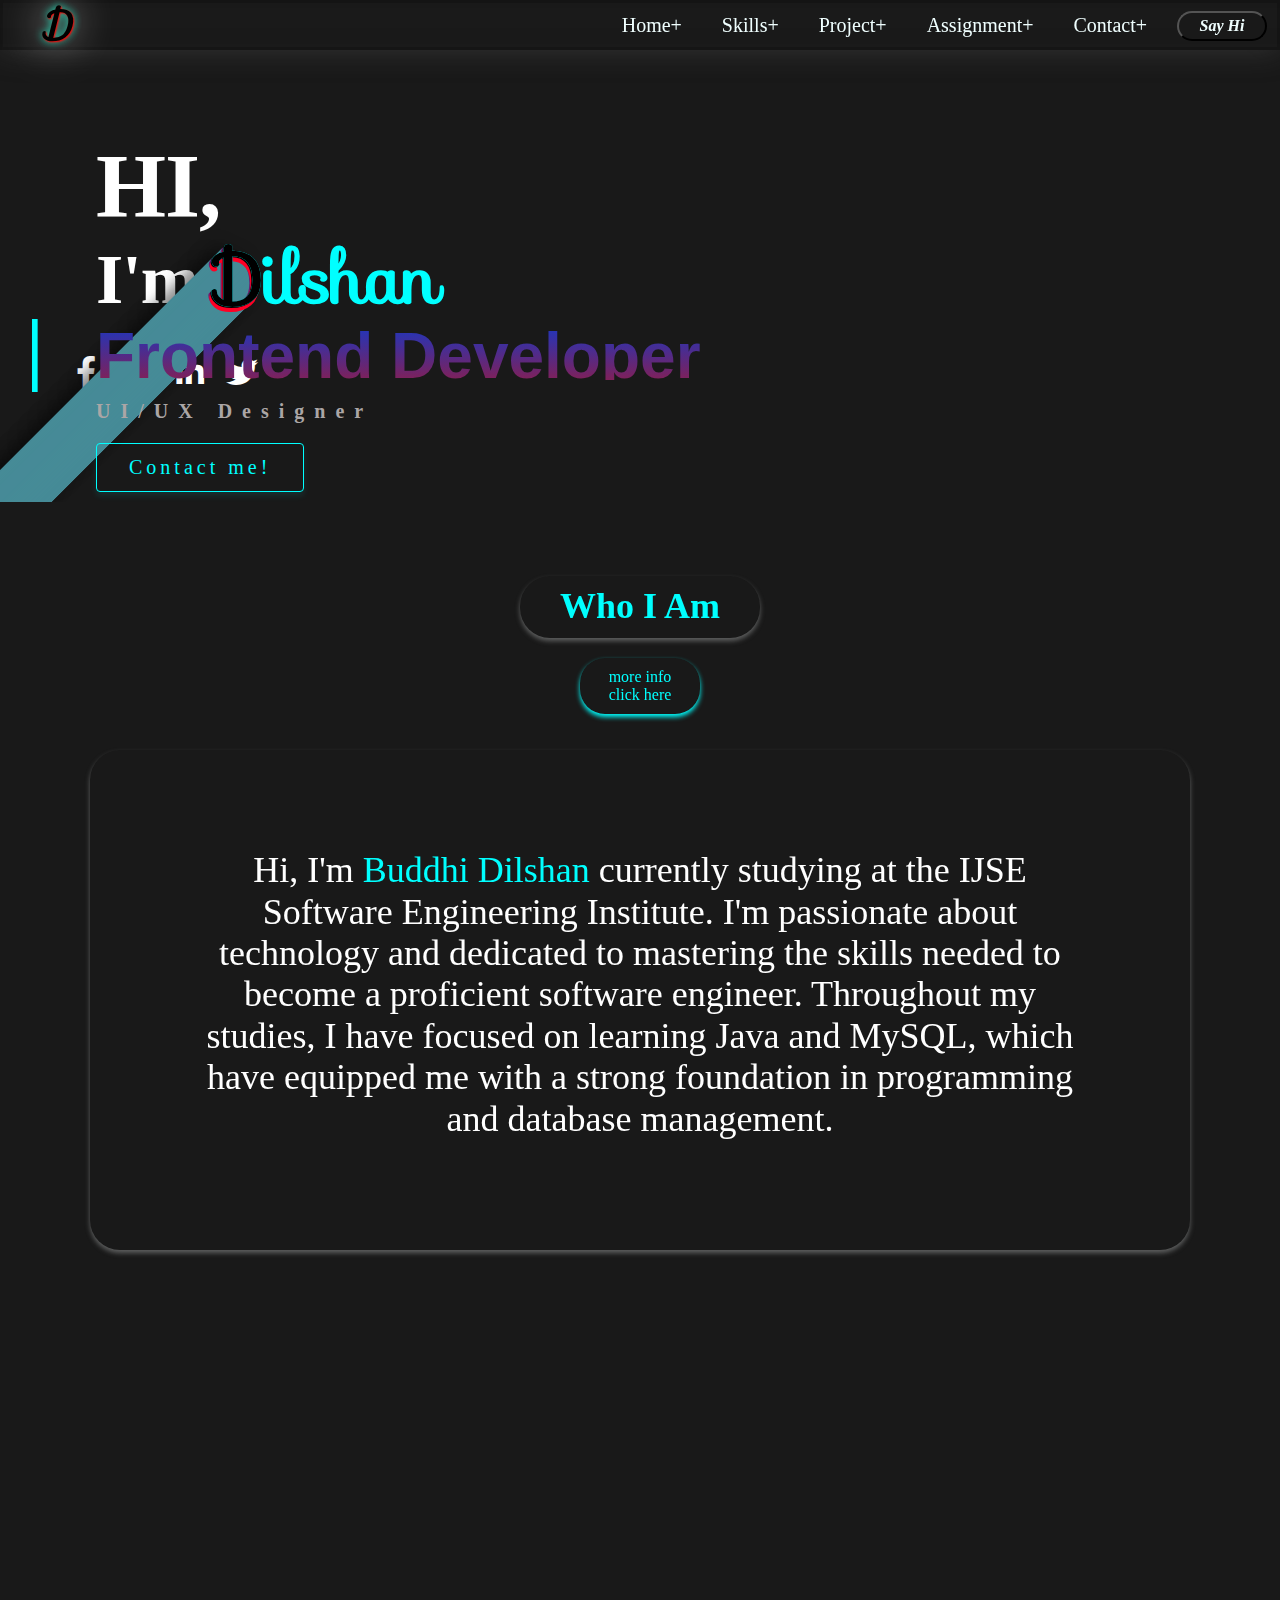
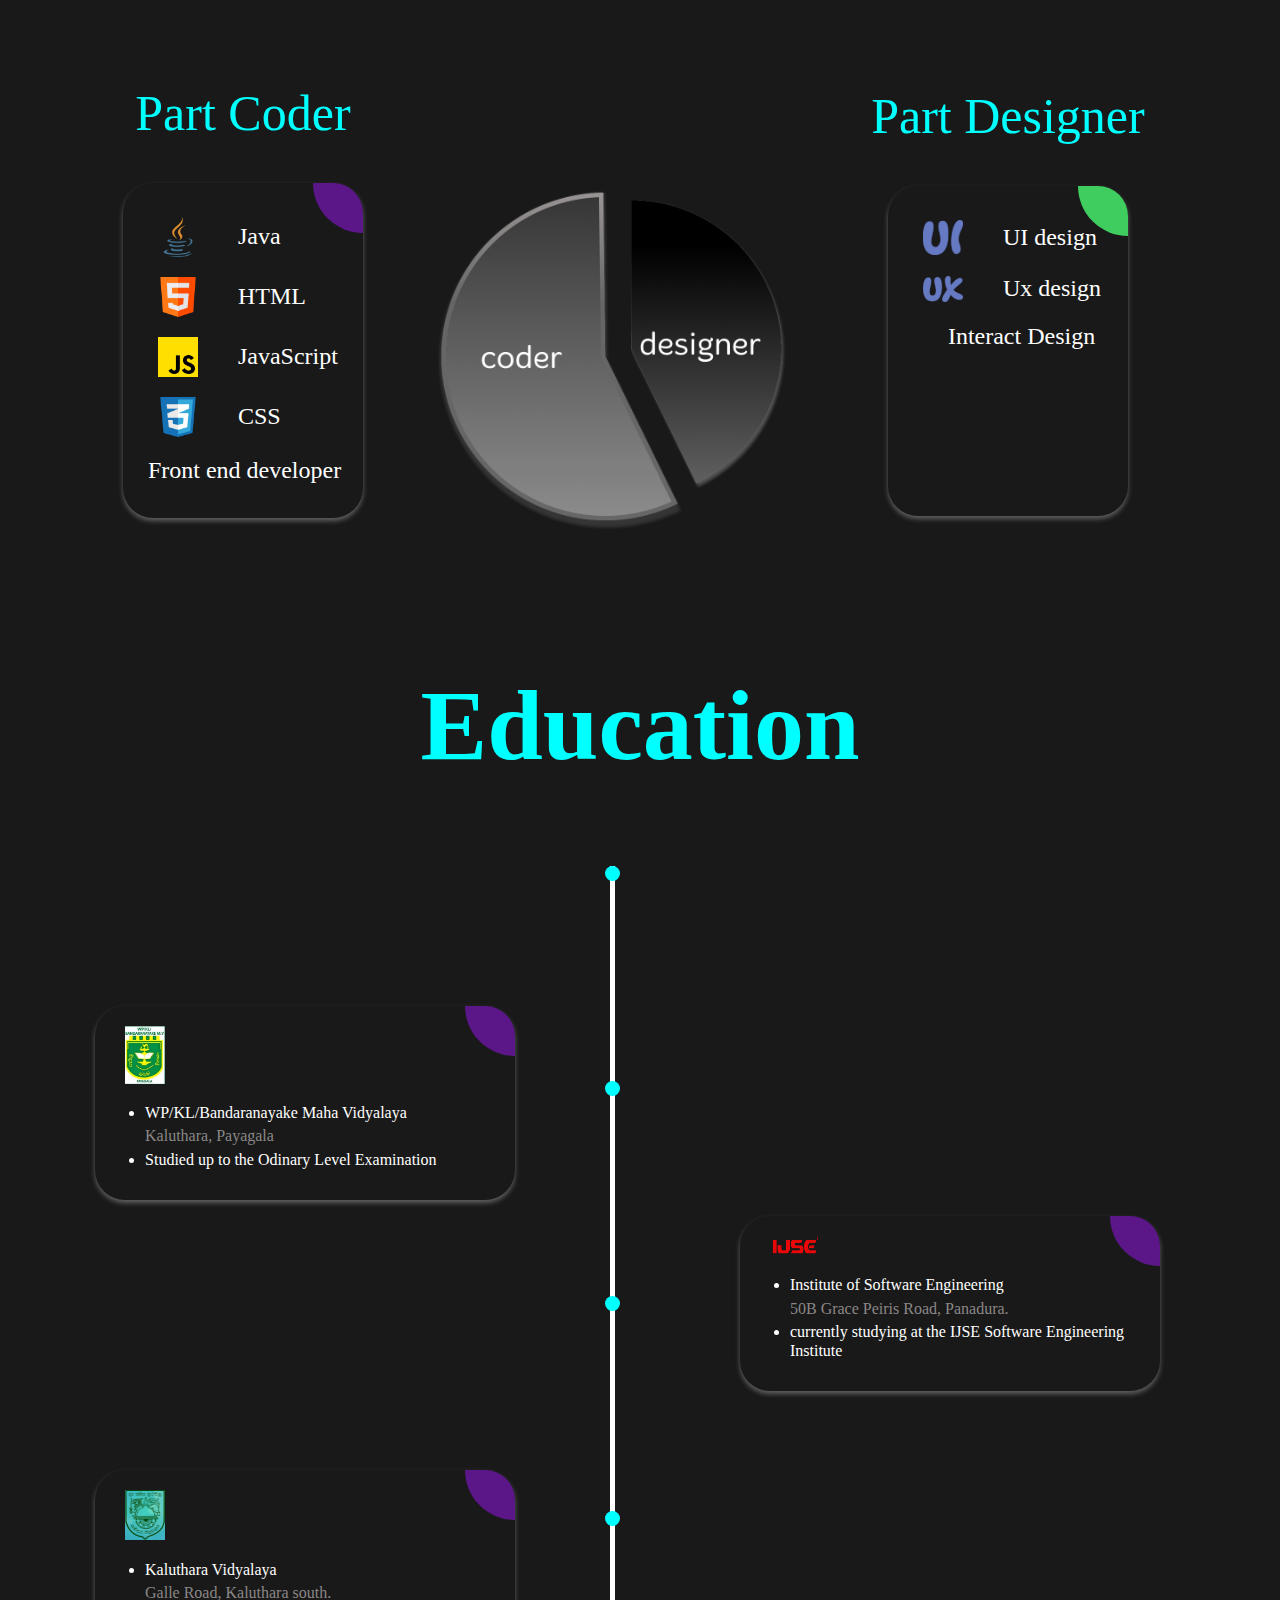
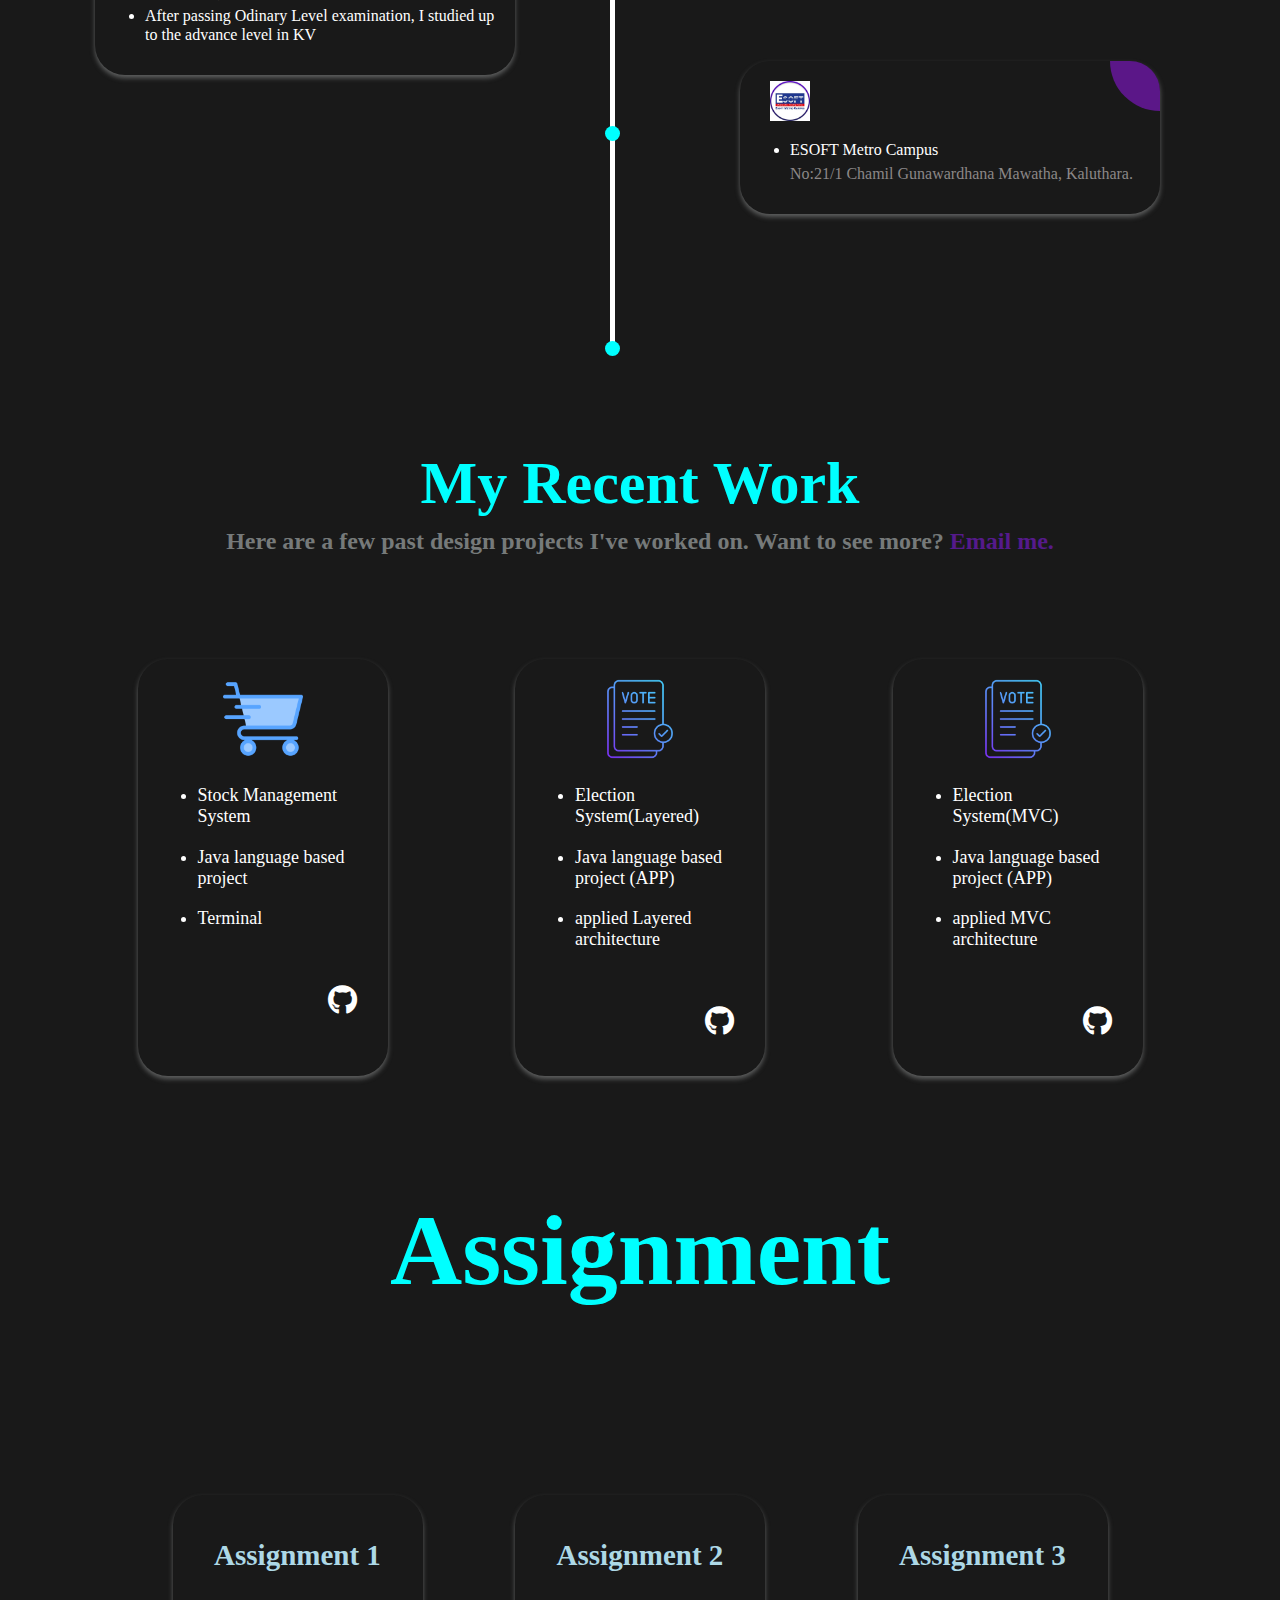
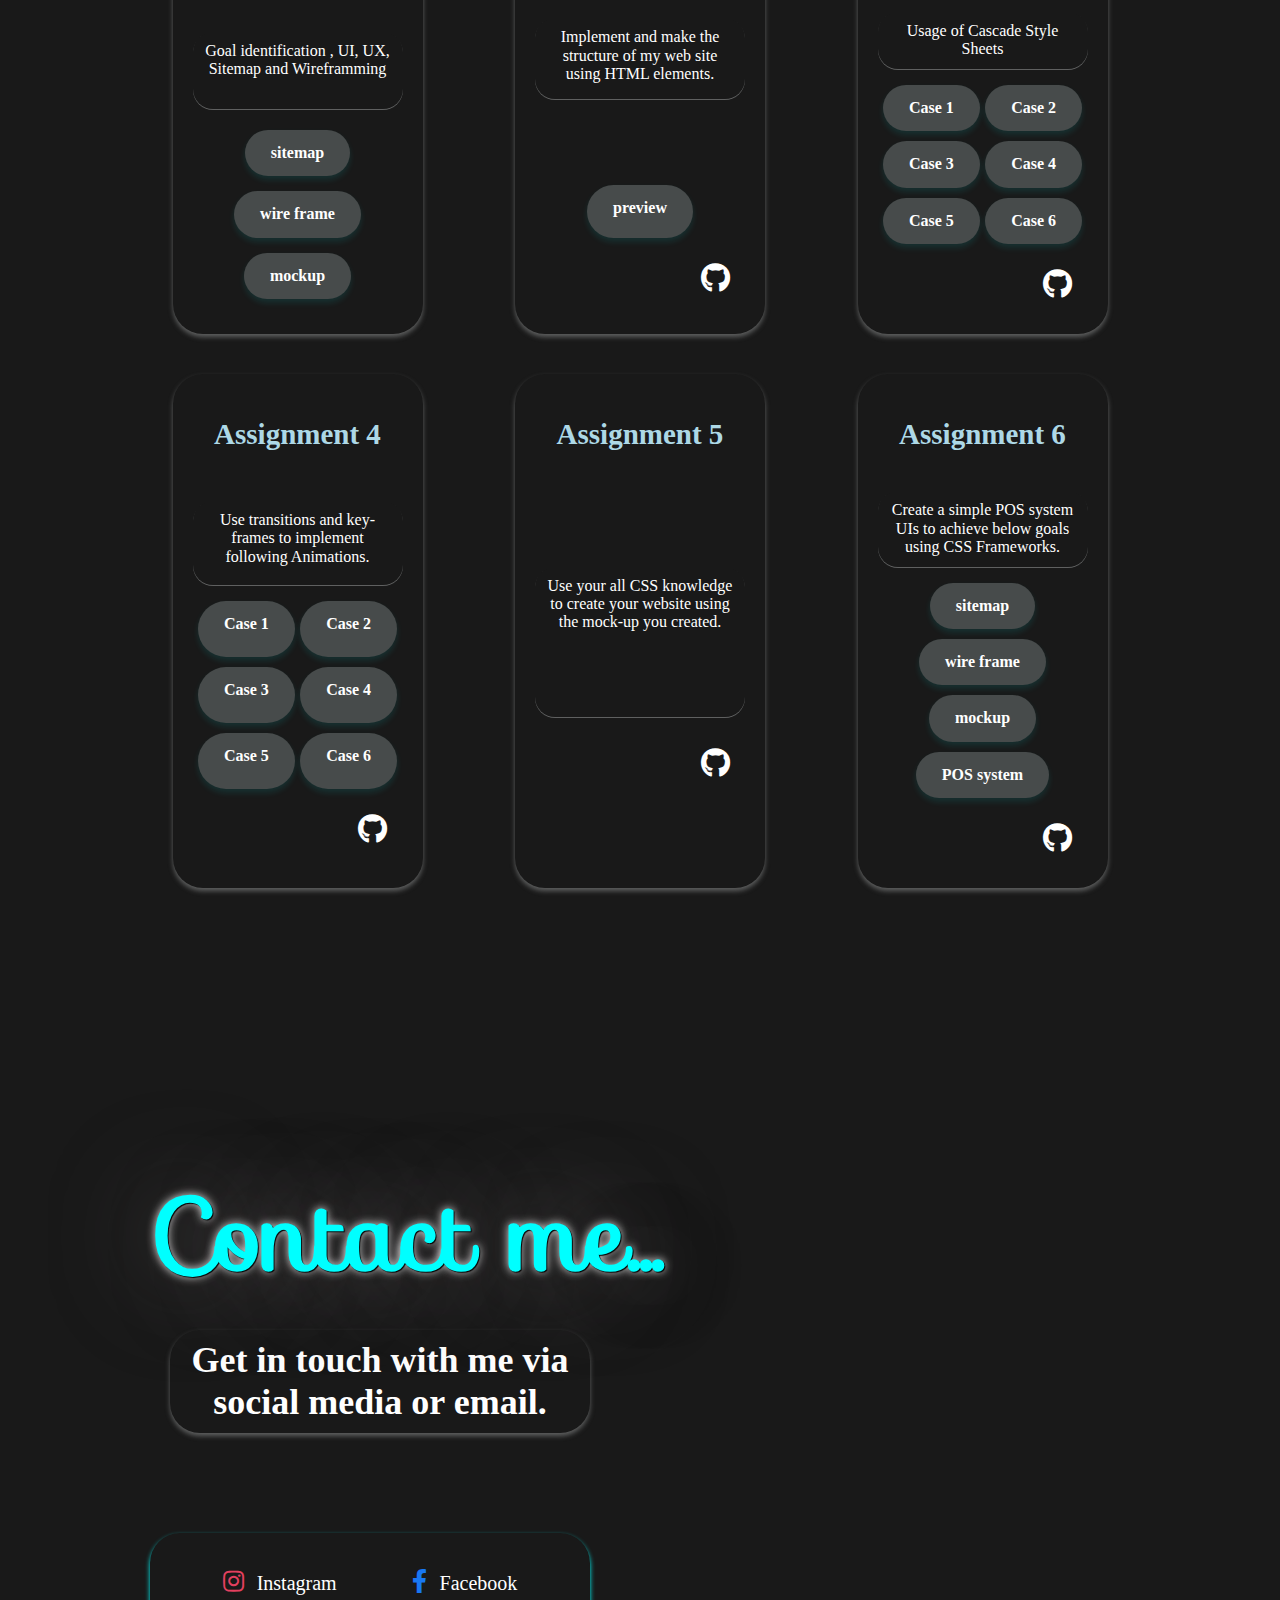
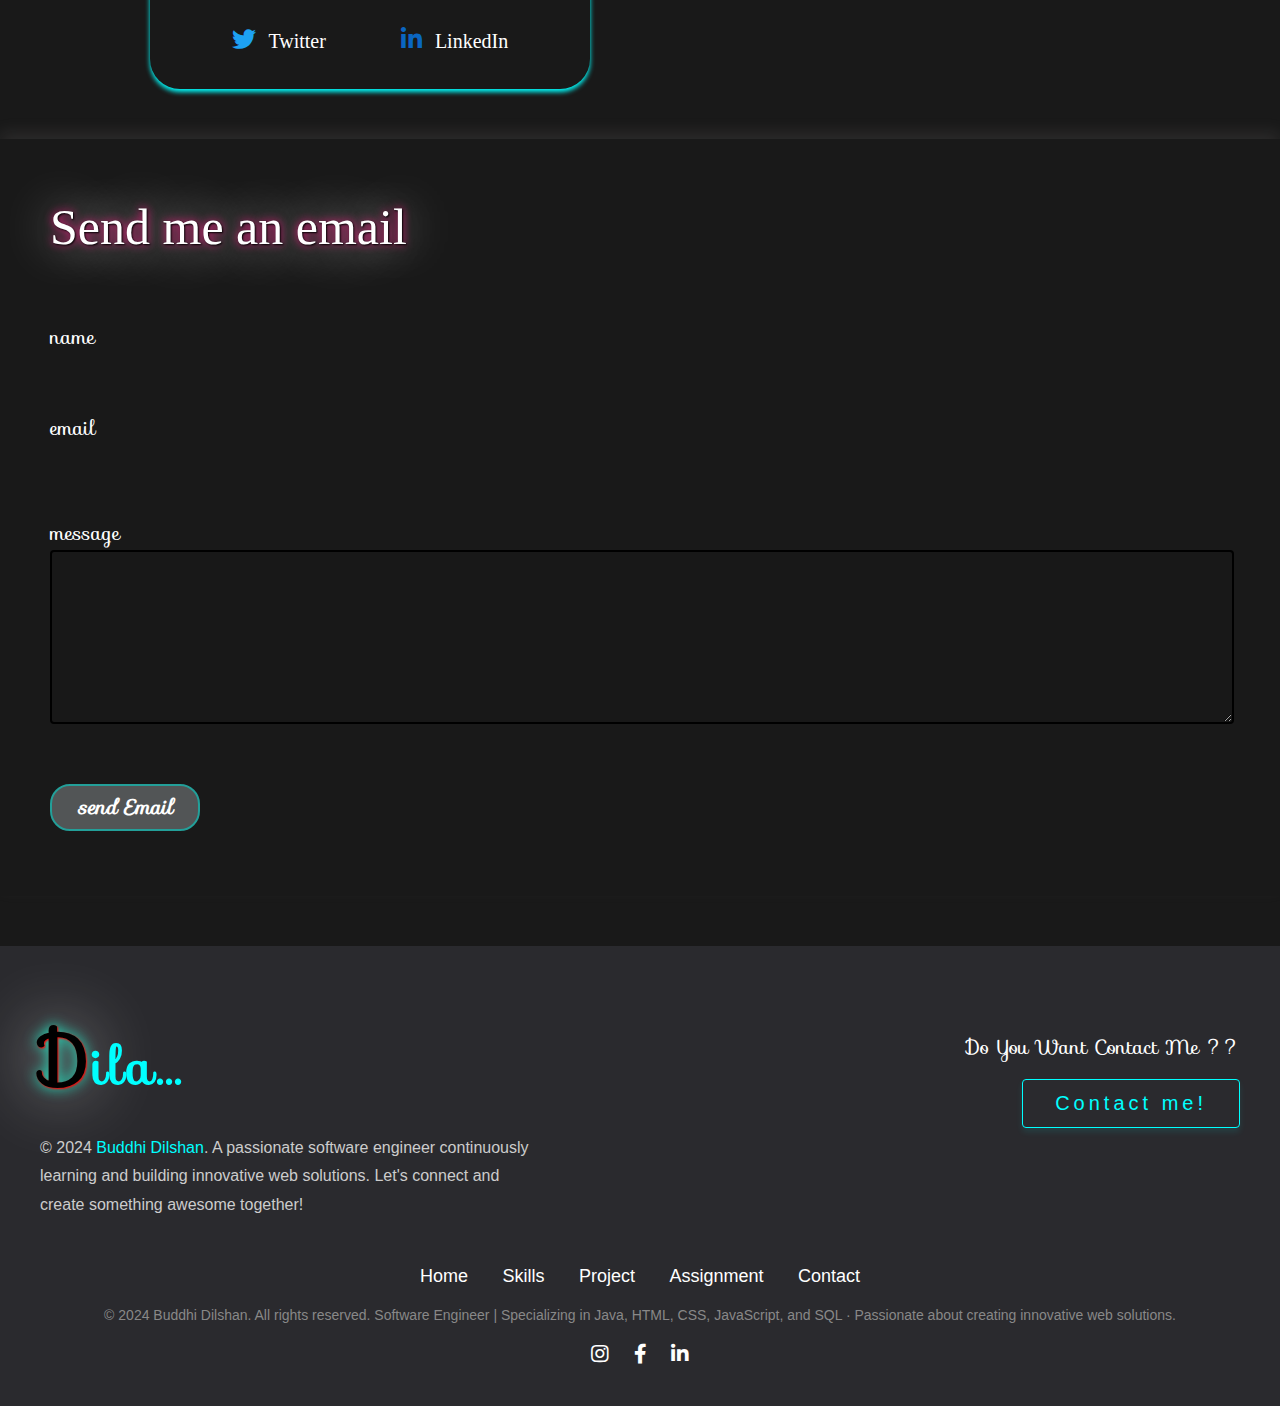
==== commit 71dae77f: "fix transition" ====
--- a/index.html
+++ b/index.html
@@ -147,8 +147,8 @@
 
     </section>
 
-    <p class="bigshadow" data-aos="zoom-in-up">Hi, I'm <span>Buddhi Dilshan </span> currently studying at the IJSE Software Engineering Institute. I'm passionate about technology and dedicated to mastering the skills needed to become a proficient software engineer. Throughout my studies, I have focused on learning Java and MySQL, which have equipped me with a strong foundation in programming and database management.</p>
-
+    <p class="bigshadow" data-aos="zoom-in-up">
+        Hi, I'm <span>Buddhi Dilshan </span> currently studying at the IJSE Software Engineering Institute. I'm passionate about technology and dedicated to mastering the skills needed to become a proficient software engineer. Throughout my studies, I have focused on learning Java and MySQL, which have equipped me with a strong foundation in programming and database management.</p>
 </main>
 
 <!--gallery section-->
@@ -210,7 +210,8 @@
     <section>
 
         <div id="first_row">
-            <div class="skillshadow" >
+            <div class="skillshadow boxtransition">
+                <div class="shadow-bg"></div>
                 <img src="assets/images/WhatsApp Image 2024-07-24 at 18.48.41_f58155cf.jpg" alt=""width="40">
                 <ul>
                     <li>WP/KL/Bandaranayake Maha Vidyalaya</li>
@@ -222,7 +223,9 @@
 
 
 
-            <div class="skillshadow" >
+            <div class="skillshadow boxtransition">
+                <div class="shadow-bg"></div>
+
                 <img src="assets/images/WhatsApp Image 2024-07-24 at 18.48.40_2ead9506.jpg" alt=""width="40">
                 <ul>
                     <li>Kaluthara Vidyalaya</li>
@@ -243,7 +246,9 @@
         </div>
 
         <div id="second_row">
-            <div id="ijse" class="skillshadow" >
+            <div id="ijse" class="skillshadow boxtransition" >
+                <div class="shadow-bg"></div>
+
                 <img src="assets/Ijse_logo.png" alt=""width="250">
                 <ul>
                     <li>Institute of Software Engineering</li>
@@ -253,7 +258,9 @@
             <li>currently studying at the IJSE Software Engineering Institute</li>
         </ul>
     </div>
-    <div class="skillshadow" >
+    <div class="skillshadow boxtransition" >
+        <div class="shadow-bg"></div>
+
         <img src="assets/images/WhatsApp Image 2024-07-25 at 18.33.15_c1d7aaad.jpg" alt="" width="40">
         <ul id="esoft">
             <li>ESOFT Metro Campus</li>
@@ -322,7 +329,7 @@
     <section id="assignemt_List">
         <h1>Assignment</h1>
         <div id="asgList">
-            <div class="ka" >
+            <div class="ka boxtransition" >
                 <h2>Assignment 1</h2>
 
                 <p>Goal identification , UI, UX, Sitemap and Wireframming</p>
@@ -338,7 +345,7 @@
 
 
             </div>
-            <div class="ka">
+            <div class="ka boxtransition">
                 <h2>Assignment 2</h2>
                 <p>Implement and make the structure of my web site using HTML elements.</p>
 
@@ -349,7 +356,7 @@
 
 
             </div>
-            <div class="ka" >
+            <div class="ka boxtransition" >
                 <h2>Assignment 3</h2>
                 <p>Usage of Cascade Style Sheets</p>
                 <div><a href="asgcases/asg1case1.html" class="btn">Case 1</a> </div>
@@ -362,7 +369,7 @@
 
 
             </div>
-            <div class="ka">
+            <div class="ka boxtransition">
                 <h2>Assignment 4</h2>
                 <p>Use transitions and key-frames to implement following Animations.</p>
                 <div><a href="asgcases/asg4case1.html" class="btn">Case 1</a> </div>
@@ -374,14 +381,14 @@
                 <a href="https://github.com/dilshanbuddhi/Car_Animation.git"><i class="fab fa-github"></i></a>
 
             </div>
-            <div class="ka" >
+            <div class="ka boxtransition" >
                 <h2>Assignment 5</h2>
 
                 <p>Use your all CSS knowledge to create your website using the mock-up you created.</p>
                 <a href="https://github.com/dilshanbuddhi/portfolio_HTML.git"><i class="fab fa-github"></i></a>
 
             </div>
-            <div class="ka" >
+            <div class="ka boxtransition" >
                 <h2>Assignment 6</h2>
                 <p>Create a simple POS system UIs to achieve below goals using CSS Frameworks.</p>
                 <div><a href="" class="btn">sitemap</a> </div>
--- a/styles/transition.css
+++ b/styles/transition.css
@@ -8,5 +8,5 @@
     background-color: #100f0f;
     color: white;
     box-shadow: 0px 8px 15px 0px rgb(26, 84, 84);
-    transform: translateY(-3px);
+    transform: translateY(-5px);
 }
--- a/styles/skill.css
+++ b/styles/skill.css
@@ -96,11 +96,10 @@
    margin-left: auto;
    margin-right: auto;
    position: relative;
-   overflow: hidden; /* Ensures the background expansion doesn't go outside */
-   color: white; /* Text color */
+   overflow: hidden;
+   color: white;
 }
 
-/* The background div for animation */
 .shadow-bg {
    position: absolute;
    top: -50px;
@@ -138,6 +137,7 @@
    #skil_list{
       justify-content: center;
    }
+
    #skill>section:first-child>div>h2{
       font-size: 70px;
    }
--- a/styles/education.css
+++ b/styles/education.css
@@ -18,6 +18,14 @@
 }
 .circle:nth-child(n+2):nth-child(-n+6) {
     margin-top: 200px;
+}
+#first_row div ul,img{
+    position: relative;
+    z-index: 2;
+}
+#second_row div ul,img{
+    position: relative;
+    z-index: 2;
 }
 
 
@@ -48,6 +56,19 @@
     width: 50px;
     height: 20px;
 }
+
+/*.colorfill {
+    box-shadow: 0px 3px 5px 0px rgb(95, 96, 96);
+    padding: 10px;
+    border-radius: 30px;
+    max-width: 220px;
+    min-width: 180px;
+    margin-left: auto;
+    margin-right: auto;
+
+}*/
+
+
 .skillshadow{
     box-shadow: 0px 3px 5px 0px rgb(95, 96, 96);
     padding: 10px;
@@ -58,6 +79,18 @@
     min-height: 100px;
     margin-left: auto;
     margin-right: auto;
+    position: relative;
+    overflow: hidden;
+    color: white;
+}
+
+.skillshadow:hover .shadow-bg {
+    transform: scale(10);
+}
+
+
+.skillshadow:hover ul li {
+    color: #ffffff;
 }
 
 #first_row {
